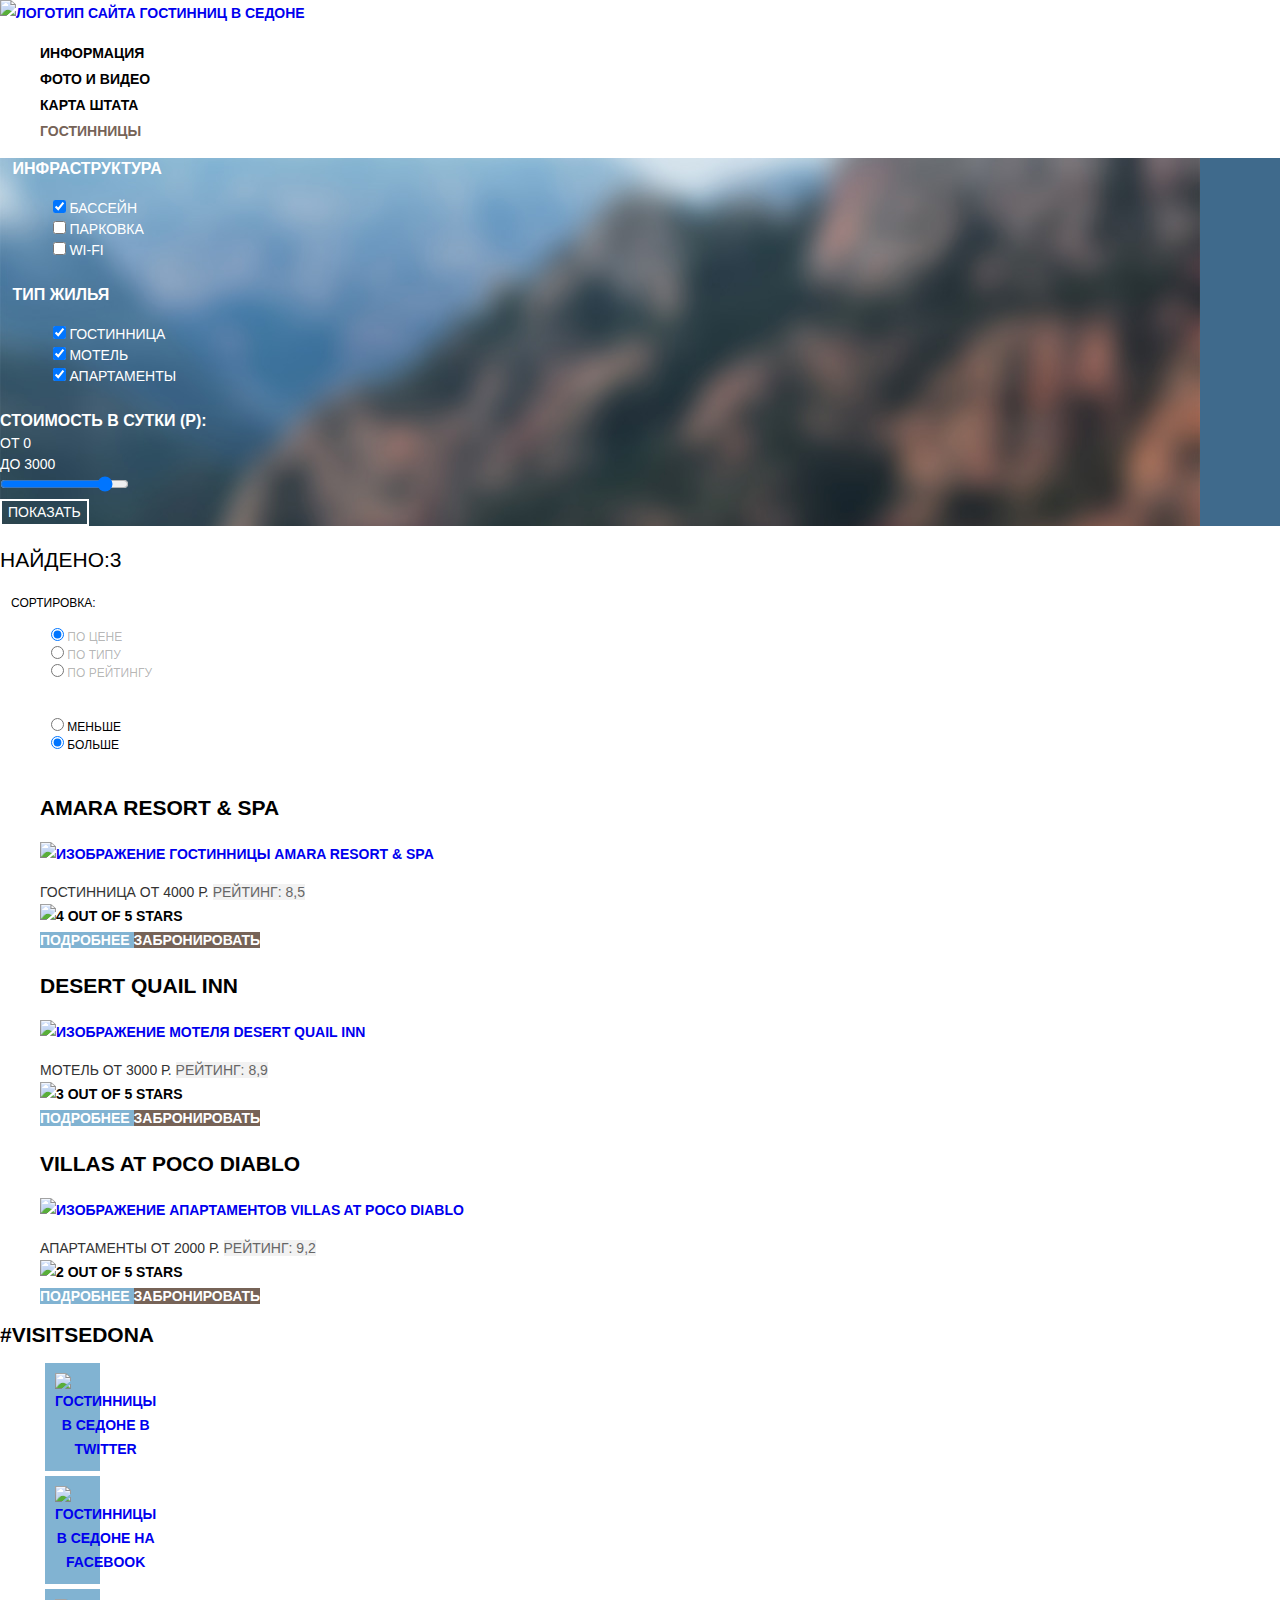
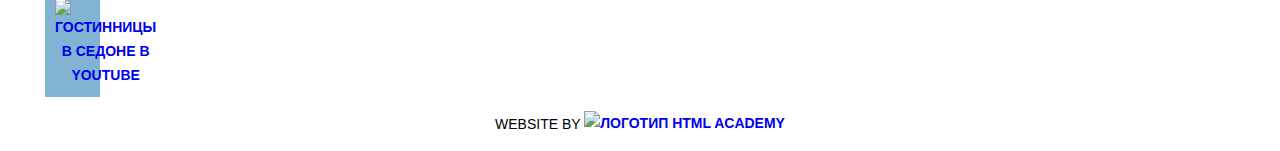
==== hotels.html @ e3ecebb7 "Добавила классы пунктам списка главной навицагии в хедер" ====
<!DOCTYPE html>
<html lang="ru">

<head>
    <meta charset="utf-8">
    <title>Гостинницы в Седоне</title>
    <link href="css/normalize.css" rel="stylesheet">
    <link href="css/style.css" rel="stylesheet">
</head>

<body>
    <header class="main-header">
        <nav class="main-navigation">
            <a href="index.html" class="main-header-logo">
                <img src="img/main-header-logo.svg" width="140" height="72" alt="Логотип сайта гостинниц в Седоне" />
            </a>
            <ul class="site-navigation">
                <li class="site-navigation-item">
                    <a href="info.html">
                        Информация
                    </a>
                </li>
                <li class="site-navigation-item">
                    <a href="photo-and-video.html">
                        Фото и видео
                    </a>
                </li>
                <li class="site-navigation-item">
                    <a href="map.html">
                        Карта штата
                    </a>
                </li>
                <li class="site-navigation-current site-navigation-item">
                    <a>
                        Гостинницы
                    </a>
                </li>
            </ul>
        </nav>
    </header>
    <main>
        <section class="filters">
            <h1 class="visually-hidden">
                Гостинницы в Седоне
            </h1>
            <form class="filter" method="get" action="#" oninput="priceoutput.value=pricecount.value">
                <h2 class="visually-hidden">
                    Фильтр параметров бронирования
                </h2>
                <fieldset>
                    <legend>
                        Инфраструктура
                    </legend>
                    <ul>
                        <li>
                            <input class="filter-input" type="checkbox" name="infrastructure" id="swimming-pool"
                                checked>
                            <label for="swimming-pool">
                                Бассейн
                            </label>
                        </li>
                        <li>
                            <input class="filter-input" type="checkbox" name="infrastructure" id="parking">
                            <label for="parking">
                                Парковка
                            </label>
                        </li>
                        <li>
                            <input class="filter-input" type="checkbox" name="infrastructure" id="wi-fi">
                            <label for="wi-fi">
                                Wi-Fi
                            </label>
                        </li>
                    </ul>
                </fieldset>
                <fieldset>
                    <legend>
                        Тип жилья
                    </legend>
                    <ul>
                        <li>
                            <input class="filter-input" type="checkbox" name="house-type" id="hotel" checked>
                            <label for="hotel">
                                Гостинница
                            </label>
                        </li>
                        <li>
                            <input class="filter-input" type="checkbox" name="house-type" id="motel" checked>
                            <label for="motel">
                                Мотель
                            </label>
                        </li>
                        <li>
                            <input class="filter-input" type="checkbox" name="house-type" id="apartments" checked>
                            <label for="apartments">
                                Апартаменты
                            </label>
                        </li>
                    </ul>
                </fieldset>
                <div class="price-filter">
                    <label for="pricecount">
                        Стоимость в сутки (Р):
                    </label>
                    <div>
                        от
                        <output name="priceoutput">
                            0
                        </output>
                    </div>
                    <div>
                        до
                        <output name="priceoutput">
                            3000
                        </output>
                    </div>
                    <input type="range" min="0" max="3500" id="pricecount" value="3000"><br>
                    <button type="submit" class="button-show">
                        Показать
                    </button>
                </div>
            </form>
        </section>
        <section class="sortings">
            <h2 class="visually-hidden">
                Сортировка гостинниц
            </h2>
            <form class="sorting" method="get" action="#">
                <p>
                    Найдено:3
                </p>
                <fieldset>
                    <legend>
                        Сортировка:
                    </legend>
                    <ul>
                        <li>
                            <input class="sorting-input" type="radio" name="filter-type" value="price" id="price-filter"
                                checked>
                            <label for="price-filter">
                                По цене
                            </label>
                        </li>
                        <li>
                            <input class="sorting-input" type="radio" name="filter-type" value="type" id="type-filter">
                            <label for="type-filter">
                                По типу
                            </label>
                        </li>
                        <li>
                            <input class="sorting-input" type="radio" name="filter-type" value="rating"
                                id="rating-filter">
                            <label for="rating-filter">
                                По рейтингу
                            </label>
                        </li>
                    </ul>
                </fieldset>
                <fieldset>
                    <legend class="visually-hidden">
                        Направление сортировки
                    </legend>
                    <ul>
                        <li>
                            <input type="radio" name="sort-direction" value="smaller" id="smaller-direction">
                            <label for="smaller-direction">
                                Меньше
                            </label>
                        </li>
                        <li>
                            <input type="radio" name="sort-direction" value="greater" id="greater-direction" checked>
                            <label for="greater-direction">
                                Больше
                            </label>
                        </li>
                    </ul>
                </fieldset>
            </form>
        </section>
        <section class="hotels">
            <h2 class="visually-hidden">
                Список гостинниц
            </h2>
            <ul class="hotels-list">
                <li class="hotels-item">
                    <a href="#">
                        <h3>
                            Amara Resort & Spa
                        </h3>
                        <p>
                            <img src="img/amara-resort-and-spa.jpg" width="135" height="90"
                                alt="Изображение гостинницы Amara Resort & Spa">
                        </p>
                    </a>
                    <span class="hotels-type">
                        Гостинница
                    </span>
                    <span class="price">
                        От 4000 Р.
                    </span>
                    <span class="rating">
                        Рейтинг: 8,5
                    </span>
                    <div class="stars">
                        <img src="img/star.svg" width="18" height="17" alt="4 out of 5 stars">
                        <img src="img/star.svg" width="18" height="17" alt="">
                        <img src="img/star.svg" width="18" height="17" alt="">
                        <img src="img/star.svg" width="18" height="17" alt="">
                    </div>
                    <a href="#" class="more-details">
                        Подробнее
                    </a>
                    <a href="#" class="book">
                        Забронировать
                    </a>
                </li>
                <li class="hotels-item">
                    <a href="#">
                        <h3>
                            Desert Quail Inn
                        </h3>
                        <p>
                            <img src="img/desert-quail-inn.jpg" width="135" height="90"
                                alt="Изображение мотеля Desert Quail Inn">
                        </p>
                    </a>
                    <span class="hotels-type">
                        Мотель
                    </span>
                    <span class="price">
                        От 3000 Р.
                    </span>
                    <span class="rating">
                        Рейтинг: 8,9
                    </span>
                    <div class="stars">
                        <img src="img/star.svg" width="18" height="17" alt="3 out of 5 stars">
                        <img src="img/star.svg" width="18" height="17" alt="">
                        <img src="img/star.svg" width="18" height="17" alt="">
                    </div>
                    <a href="#" class="more-details">
                        Подробнее
                    </a>
                    <a href="#" class="book">
                        Забронировать
                    </a>
                </li>
                <li class="hotels-item">
                    <a href="#">
                        <h3>
                            Villas at Poco Diablo
                        </h3>
                        <p>
                            <img src="img/villas-at-poco-diablo.jpeg" width="135" height="90"
                                alt="Изображение апартаментов Villas at Poco Diablo">
                        </p>
                    </a>
                    <span class="hotels-type">
                        Апартаменты
                    </span>
                    <span class="price">
                        От 2000 Р.
                    </span>
                    <span class="rating">
                        Рейтинг: 9,2
                    </span>
                    <div class="stars">
                        <img src="img/star.svg" width="18" height="17" alt="2 out of 5 stars">
                        <img src="img/star.svg" width="18" height="17" alt="">
                    </div>
                    <a href="#" class="more-details">
                        Подробнее
                    </a>
                    <a href="#" class="book">
                        Забронировать
                    </a>
                </li>
            </ul>
        </section>
    </main>
    <footer class="main-footer">
        <span class="hashteg">
            #visitSEDONA
        </span>
        <div class="footer-social">
            <ul>
                <li class="social-button">
                    <a href="#">
                        <img src="img/twitter-icon.svg" width="17" height="15" alt="Гостинницы в Седоне в Twitter">
                    </a>
                </li>
                <li class="social-button">
                    <a href="#">
                        <img src="img/facebook-icon.svg" width="12" height="22" alt="Гостинницы в Седоне на Facebook">
                    </a>
                </li>
                <li class="social-button">
                    <a href="#">
                        <img src="img/youtube-icon.svg" width="20" height="16" alt="Гостинницы в Седоне в Youtube">
                    </a>
                </li>
            </ul>
        </div>
        <p>
            <p class="footer-copyright">
                <span>
                    Website by
                </span>
                <a href="https://htmlacademy.ru/intensive/htmlcss" target="_blank">
                    <img src="img/logo-htmlacademy.svg" width="115" height="41" alt="Логотип HTML Academy">
                </a>
            </p>
    </footer>
</body>

</html>
---- css/style.css ----
@font-face {
	font-family: 'PT Sans';
	font-style: normal;
	font-weight: 400;
	src: url('../fonts/pt-sans-v11-latin_cyrillic-regular.eot');
	src: local('PT Sans'), local('PTSans-Regular'), url('../fonts/pt-sans-v11-latin_cyrillic-regular.woff2') format('woff2');
}
@font-face {
	font-family: 'PT Sans';
	font-style: normal;
	font-weight: 700;
	src: url('../fonts/pt-sans-v11-latin_cyrillic-700.eot');
   /* IE9 Compat Modes */
	src: local('PT Sans Bold'), local('PTSans-Bold'), url('../fonts/pt-sans-v11-latin_cyrillic-700.woff2') format('woff2');
}
body {
	margin: 0 auto;
	font-family: "PT Sans", Arial, sans-serif;
	font-size: 14px;
	line-height: 24px;
	font-weight: 700;
	color: #000000;
	text-transform: uppercase;
	background-color: #ffffff;
}
.visually-hidden {
	position: absolute;
	clip: rect(0 0 0 0);
	width: 1px;
	height: 1px;
	margin: -1px;
}
.site-navigation-current {
	color: #766357;
}
.main-background {
	width: 1200px;
	height: 800px;
	background-image: url("../img/polygon.svg"), url("../img/main-background-title.svg"), url("../img/main-background.jpg");
	background-size: 1201px 59px, 459px 353px, 1200px 800px;
	background-repeat: no-repeat;
	background-position: center 742px, center 160px, center;
}
a {
	text-decoration: none;
}
.main-navigation {
	font-size: 14px;
	line-height: 26px;
	color: #000000;
	background-color: #ffffff;
}
.site-navigation {
	list-style: none;
}
.site-navigation a:link {
	color: #000000;
}
.site-navigation a:visited {
	color: #000000;
}
.site-navigation a:hover, .site-navigation a:focus {
	color: #81b3d2;
}
.site-navigation a:active {
	color: rgba(0, 0, 0, 0.302);
}
.benefits {
	text-align: center;
}
.benefits h2 {
	font-size: 21px;
	line-height: 26px;
}
.benefits p {
	color: #333333;
	line-height: 26px;
	font-weight: normal;
}
.benefits-list, .conditions-list {
	list-style: none;
}
.benefits-item h3 {
	font-size: 21px;
	line-height: 21px;
}
.benefits-item span {
	line-height: 21px;
	font-weight: normal;
}
.benefits-list .white {
	color: #ffffff;
	background-color: #81b3d2;
}
.white p {
	color: #ffffff;
	background-color: #81b3d2;
}
.benefits-item:nth-of-type(3), .benefits-item:nth-of-type(4), .benefits-item:nth-of-type(5) {
	background-color: #eeeeee;
}
.search h2 {
	font-size: 30px;
	line-height: 36px;
	font-weight: 700;
	text-align: center;
}
.search > p {
	font-weight: 400;
	color: #333333;
	text-align: center;
}
.search-form h3 {
	text-align: center;
}
.search-form a {
	font-size: 21px;
	line-height: 26px;
	color: #ffffff;
	background-color: #766357;
}
.search-form a:hover, .search-form a:focus {
	background-color: #604e43;
}
.search a:active {
	color: rgba(255, 255, 255, 0.302);
	background-color: #503e33;
}
.search-item input {
	font: inherit;
	line-height: 26px;
	background-color: #f2f2f2;
	border: none;
}
.search-item label {
	line-height: 26px;
}
.search-item input:hover {
	background-color: #ebebeb;
}
.search-item input:focus {
	background-color: #ffffff;
	border: 2px solid #e5e5e5;
}
.button {
	font-size: 21px;
	font-weight: 700;
	text-align: center;
	color: #ffffff;
	vertical-align: middle;
	text-transform: uppercase;
	background-color: #81b3d2;
	border: none;
}
.button:hover, .button:focus {
	background-color: #669ec0;
}
.button:active {
	color: rgba(255, 255, 255, 0.302);
	background-color: #5496bd;
}
.filter {
	background-color: #3f6a8c;
	background-image: url("../img/filter-background.jpg");
	background-size: 1200px 562px;
	background-repeat: no-repeat;
}
.filter fieldset, .sorting fieldset {
	border: none;
}
.filter legend, .price-filter label {
	font-size: 16px;
	line-height: 21px;
	color: #ffffff;
}
.filter ul, .price-filter div {
	list-style: none;
	line-height: 21px;
	color: #ffffff;
	font-weight: 400;
}
.filter-input:hover + label, .filter-input:focus + label {
	color: #ff0000;
}
.filter-input:disabled + label {
	color: #ff0000;
	opacity: 0.5;
}
.button-show {
	font-size: 14px;
	line-height: 21px;
	color: #ffffff;
	text-transform: uppercase;
	background-color: transparent;
	border: 2px solid #ffffff;
}
.button-show:hover, .button-show:focus {
	color: #000000;
	background-color: #ffffff;
}
.sorting ul {
	list-style: none;
}
.sorting p {
	font-size: 21px;
	line-height: 26px;
}
.sorting {
	font-size: 12px;
	line-height: 18px;
	font-weight: 400;
}
.sorting-input + label {
	color: rgba(0, 0, 0, 0.302);
}
.sorting-input + label:hover, .sorting-input + label:focus {
	color: #81b3d2;
}
.sorting-input + label:active {
	color: #000000;
}
.hotels-list {
	list-style: none;
}
.hotels-item h3 {
	color: #000000;
}
.hotels-item h3:hover, .hotels-item h3:focus {
	color: #81b3d2;
}
.hotels-item h3:active {
	color: rgba(0, 0, 0, 0.302);
}
.hotels-item h3 {
	font-size: 21px;
	line-height: 26px;
}
.hotels-type, .price, .rating {
	font-size: 14px;
	line-height: 21px;
	color: #333333;
	font-weight: 400;
}
.rating {
	color: #666666;
	background-color: #f2f2f2;
}
.more-details {
	line-height: 21px;
	color: #ffffff;
	background-color: #81b3d2;
}
.more-details:hover, .more-details:focus {
	background-color: #669ec0;
}
.more-details:active {
	color: rgba(255, 255, 255, 0.302);
	background-color: #5496bd;
}
.book {
	line-height: 21px;
	color: white;
	background-color: #766357;
}
.book:hover, .more-details:focus {
	background-color: #604e43;
}
.book:active {
	color: rgba(255, 255, 255, 0.302);
	background-color: #503e33;
}
.main-footer {
	color: #000000;
	background-color: #ffffff;
}
.hashteg {
	text-align: center;
	font-size: 21px;
	line-height: 26px;
}
.footer-social {
	text-align: center;
}
.footer-social ul {
	list-style: none;
}
.social-button {
	width: 35px;
	margin: 5px;
	padding: 10px;
	background-color: #81b3d2;
	text-align: center;
}
.social-button img {
	vertical-align: middle;
	text-align: center;
}
.social-button a:hover, .social-button a:focus {
	background-color: #669ec0;
}
.social-button a:active {
	background-color: #5496bd;
	color: rgba(255, 255, 255, 0.302);
}
.footer-copyright {
	text-align: center;
}
.footer-copyright span {
	line-height: 26px;
	font-weight: 400;
	vertical-align: middle;
}
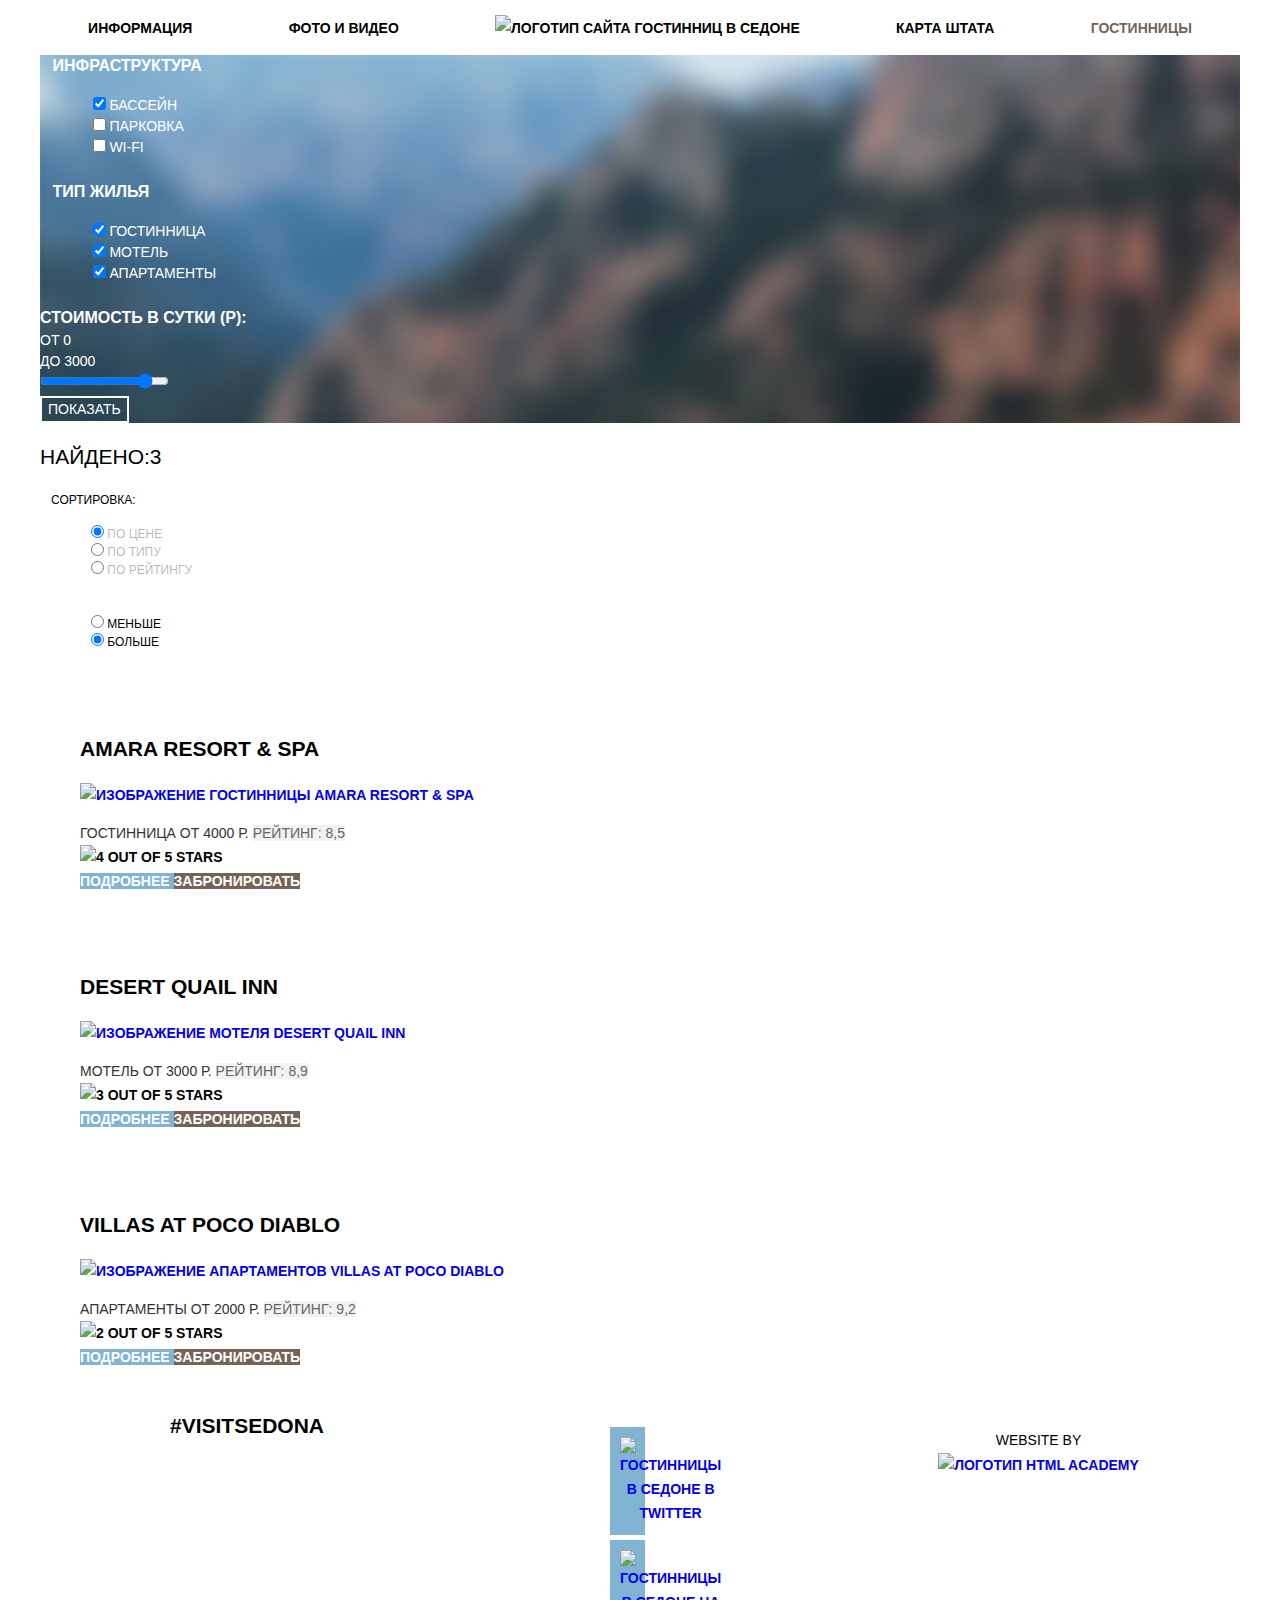
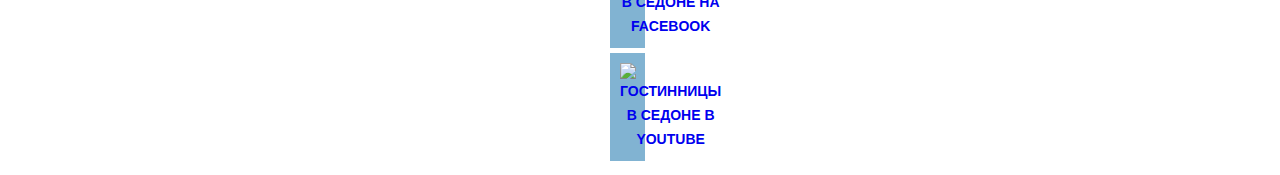
==== commit b8270887: "Начала создавать сетки для хедер и футер" ====
--- a/hotels.html
+++ b/hotels.html
@@ -11,9 +11,6 @@
 <body>
     <header class="main-header">
         <nav class="main-navigation">
-            <a href="index.html" class="main-header-logo">
-                <img src="img/main-header-logo.svg" width="140" height="72" alt="Логотип сайта гостинниц в Седоне" />
-            </a>
             <ul class="site-navigation">
                 <li class="site-navigation-item">
                     <a href="info.html">
@@ -24,6 +21,12 @@
                     <a href="photo-and-video.html">
                         Фото и видео
                     </a>
+                <li class="site-navigation-item">
+                    <a class="main-header-logo">
+                        <img src="img/main-header-logo.svg" width="140" height="72"
+                            alt="Логотип сайта гостинниц в Седоне">
+                    </a>
+                </li>
                 </li>
                 <li class="site-navigation-item">
                     <a href="map.html">
--- a/css/style.css
+++ b/css/style.css
@@ -1,19 +1,25 @@
 @font-face {
-	font-family: 'PT Sans';
+	font-family: "PT Sans";
 	font-style: normal;
 	font-weight: 400;
 	src: url('../fonts/pt-sans-v11-latin_cyrillic-regular.eot');
 	src: local('PT Sans'), local('PTSans-Regular'), url('../fonts/pt-sans-v11-latin_cyrillic-regular.woff2') format('woff2');
 }
 @font-face {
-	font-family: 'PT Sans';
+	font-family: "PT Sans";
 	font-style: normal;
 	font-weight: 700;
 	src: url('../fonts/pt-sans-v11-latin_cyrillic-700.eot');
-   /* IE9 Compat Modes */
 	src: local('PT Sans Bold'), local('PTSans-Bold'), url('../fonts/pt-sans-v11-latin_cyrillic-700.woff2') format('woff2');
 }
+*, *::after, *::before {
+	box-sizing: inherit;
+}
+html {
+	box-sizing: border-box;
+}
 body {
+	width: 1200px;
 	margin: 0 auto;
 	font-family: "PT Sans", Arial, sans-serif;
 	font-size: 14px;
@@ -29,6 +35,26 @@
 	width: 1px;
 	height: 1px;
 	margin: -1px;
+}
+.main-header-logo {
+	width: 140px;
+	height: 72px;
+	margin-top: 0;
+}
+.site-navigation {
+	display: flex;
+	flex-direction: row;
+	justify-content: space-around;
+	align-items: center;
+	margin-top: 0;
+	margin-bottom: 0;
+	padding: 0;
+	height: 55px;
+}
+.main-header-logo {
+	width: 140px;
+	height: 72px;
+	margin-top: 0;
 }
 .site-navigation-current {
 	color: #766357;
@@ -40,6 +66,7 @@
 	background-size: 1201px 59px, 459px 353px, 1200px 800px;
 	background-repeat: no-repeat;
 	background-position: center 742px, center 160px, center;
+	margin-top: 0;
 }
 a {
 	text-decoration: none;
@@ -221,6 +248,15 @@
 }
 .hotels-list {
 	list-style: none;
+	width: 1056px;
+	display: flex;
+	flex-direction: column;
+}
+.hotels-item {
+	padding-top: 30px;
+	padding-bottom: 30px;
+	padding-right: 0;
+	padding-left: 0;
 }
 .hotels-item h3 {
 	color: #000000;
@@ -272,14 +308,20 @@
 .main-footer {
 	color: #000000;
 	background-color: #ffffff;
+	padding-left: 130px;
+	padding-right: 100px;
+	display: flex;
 }
 .hashteg {
 	text-align: center;
 	font-size: 21px;
 	line-height: 26px;
+	width: 140px;
+	margin-right: 255px;
 }
 .footer-social {
 	text-align: center;
+	width: 153px;
 }
 .footer-social ul {
 	list-style: none;
@@ -304,6 +346,8 @@
 }
 .footer-copyright {
 	text-align: center;
+	width: 203px;
+	margin-left: auto;
 }
 .footer-copyright span {
 	line-height: 26px;
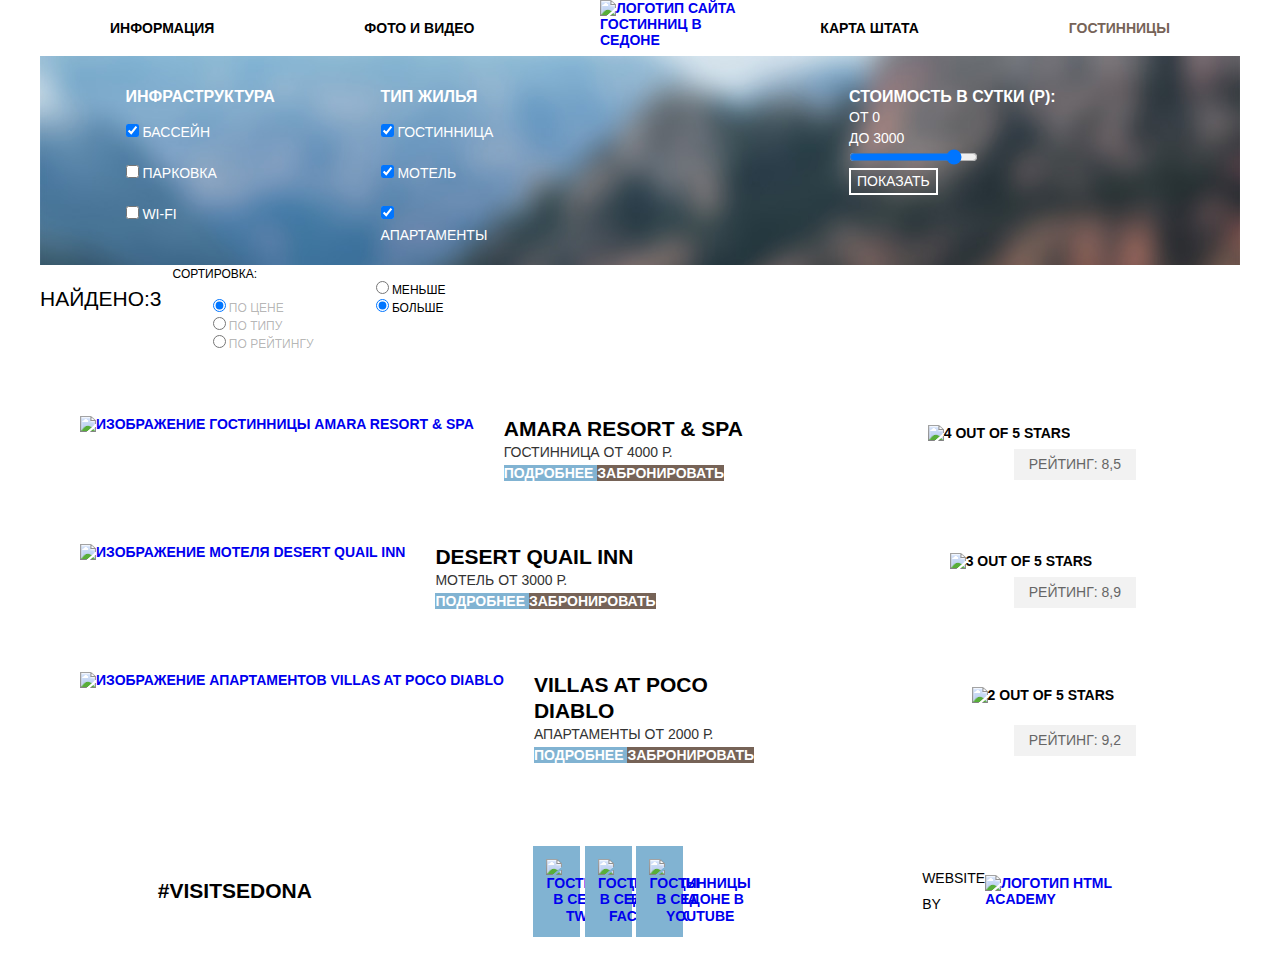
==== commit a244a5e0: "Сделала поправки в сетках" ====
--- a/hotels.html
+++ b/hotels.html
@@ -9,311 +9,355 @@
 </head>
 
 <body>
-    <header class="main-header">
-        <nav class="main-navigation">
-            <ul class="site-navigation">
-                <li class="site-navigation-item">
-                    <a href="info.html">
-                        Информация
-                    </a>
-                </li>
-                <li class="site-navigation-item">
-                    <a href="photo-and-video.html">
-                        Фото и видео
-                    </a>
-                <li class="site-navigation-item">
-                    <a class="main-header-logo">
-                        <img src="img/main-header-logo.svg" width="140" height="72"
-                            alt="Логотип сайта гостинниц в Седоне">
-                    </a>
-                </li>
-                </li>
-                <li class="site-navigation-item">
-                    <a href="map.html">
-                        Карта штата
-                    </a>
-                </li>
-                <li class="site-navigation-current site-navigation-item">
-                    <a>
-                        Гостинницы
-                    </a>
-                </li>
-            </ul>
-        </nav>
-    </header>
-    <main>
-        <section class="filters">
-            <h1 class="visually-hidden">
-                Гостинницы в Седоне
-            </h1>
-            <form class="filter" method="get" action="#" oninput="priceoutput.value=pricecount.value">
+    <div class="container">
+        <header class="main-header">
+            <div class="main-header-logo">
+                <a href="index.html">
+                    <img src="img/main-header-logo.svg" width="140" height="72" alt="Логотип сайта гостинниц в Седоне">
+                </a>
+            </div>
+            <nav class="main-navigation">
+                <ul class="site-navigation">
+                    <li class="site-navigation-item">
+                        <a href="info.html">
+                            Информация
+                        </a>
+                    </li>
+                    <li class="site-navigation-item">
+                        <a href="photo-and-video.html">
+                            Фото и видео
+                        </a>
+                    <li class="site-navigation-item">
+                        <a href="map.html">
+                            Карта штата
+                        </a>
+                    </li>
+                    <li class="site-navigation-current site-navigation-item">
+                        <a>
+                            Гостинницы
+                        </a>
+                    </li>
+                </ul>
+            </nav>
+        </header>
+    </div>
+
+    <div class="container">
+        <main>
+            <section class="filters">
+                <h1 class="visually-hidden">
+                    Гостинницы в Седоне
+                </h1>
+                <form class="filter" method="get" action="#" oninput="priceoutput.value=pricecount.value">
+                    <h2 class="visually-hidden">
+                        Фильтр параметров бронирования
+                    </h2>
+                    <div class="fieldset-wrap">
+                        <fieldset class="filter-fieldset">
+                            <legend>
+                                Инфраструктура
+                            </legend>
+                            <ul class="filter-list">
+                                <li>
+                                    <input class="filter-input" type="checkbox" name="infrastructure" id="swimming-pool"
+                                        checked>
+                                    <label for="swimming-pool">
+                                        Бассейн
+                                    </label>
+                                </li>
+                                <li>
+                                    <input class="filter-input" type="checkbox" name="infrastructure" id="parking">
+                                    <label for="parking">
+                                        Парковка
+                                    </label>
+                                </li>
+                                <li>
+                                    <input class="filter-input" type="checkbox" name="infrastructure" id="wi-fi">
+                                    <label for="wi-fi">
+                                        Wi-Fi
+                                    </label>
+                                </li>
+                            </ul>
+                        </fieldset>
+                    </div>
+                    <div class="fieldset-wrap">
+                        <fieldset class="filter-fieldset">
+                            <legend>
+                                Тип жилья
+                            </legend>
+                            <ul class="filter-list">
+                                <li>
+                                    <input class="filter-input" type="checkbox" name="house-type" id="hotel" checked>
+                                    <label for="hotel">
+                                        Гостинница
+                                    </label>
+                                </li>
+                                <li>
+                                    <input class="filter-input" type="checkbox" name="house-type" id="motel" checked>
+                                    <label for="motel">
+                                        Мотель
+                                    </label>
+                                </li>
+                                <li>
+                                    <input class="filter-input" type="checkbox" name="house-type" id="apartments"
+                                        checked>
+                                    <label for="apartments">
+                                        Апартаменты
+                                    </label>
+                                </li>
+                            </ul>
+                        </fieldset>
+                    </div>
+                    <div class="price-filter">
+                        <label for="pricecount">
+                            Стоимость в сутки (Р):
+                        </label>
+                        <div>
+                            от
+                            <output name="priceoutput">
+                                0
+                            </output>
+                        </div>
+                        <div>
+                            до
+                            <output name="priceoutput">
+                                3000
+                            </output>
+                        </div>
+                        <input type="range" min="0" max="3500" id="pricecount" value="3000"><br>
+                        <button type="submit" class="button-show">
+                            Показать
+                        </button>
+                    </div>
+                </form>
+            </section>
+            <section class="sortings">
                 <h2 class="visually-hidden">
-                    Фильтр параметров бронирования
+                    Сортировка гостинниц
                 </h2>
-                <fieldset>
-                    <legend>
-                        Инфраструктура
-                    </legend>
-                    <ul>
-                        <li>
-                            <input class="filter-input" type="checkbox" name="infrastructure" id="swimming-pool"
-                                checked>
-                            <label for="swimming-pool">
-                                Бассейн
-                            </label>
-                        </li>
-                        <li>
-                            <input class="filter-input" type="checkbox" name="infrastructure" id="parking">
-                            <label for="parking">
-                                Парковка
-                            </label>
-                        </li>
-                        <li>
-                            <input class="filter-input" type="checkbox" name="infrastructure" id="wi-fi">
-                            <label for="wi-fi">
-                                Wi-Fi
-                            </label>
-                        </li>
-                    </ul>
-                </fieldset>
-                <fieldset>
-                    <legend>
-                        Тип жилья
-                    </legend>
-                    <ul>
-                        <li>
-                            <input class="filter-input" type="checkbox" name="house-type" id="hotel" checked>
-                            <label for="hotel">
-                                Гостинница
-                            </label>
-                        </li>
-                        <li>
-                            <input class="filter-input" type="checkbox" name="house-type" id="motel" checked>
-                            <label for="motel">
-                                Мотель
-                            </label>
-                        </li>
-                        <li>
-                            <input class="filter-input" type="checkbox" name="house-type" id="apartments" checked>
-                            <label for="apartments">
-                                Апартаменты
-                            </label>
-                        </li>
-                    </ul>
-                </fieldset>
-                <div class="price-filter">
-                    <label for="pricecount">
-                        Стоимость в сутки (Р):
-                    </label>
-                    <div>
-                        от
-                        <output name="priceoutput">
-                            0
-                        </output>
-                    </div>
-                    <div>
-                        до
-                        <output name="priceoutput">
-                            3000
-                        </output>
-                    </div>
-                    <input type="range" min="0" max="3500" id="pricecount" value="3000"><br>
-                    <button type="submit" class="button-show">
-                        Показать
-                    </button>
-                </div>
-            </form>
-        </section>
-        <section class="sortings">
-            <h2 class="visually-hidden">
-                Сортировка гостинниц
-            </h2>
-            <form class="sorting" method="get" action="#">
-                <p>
-                    Найдено:3
-                </p>
-                <fieldset>
-                    <legend>
-                        Сортировка:
-                    </legend>
-                    <ul>
-                        <li>
-                            <input class="sorting-input" type="radio" name="filter-type" value="price" id="price-filter"
-                                checked>
-                            <label for="price-filter">
-                                По цене
-                            </label>
-                        </li>
-                        <li>
-                            <input class="sorting-input" type="radio" name="filter-type" value="type" id="type-filter">
-                            <label for="type-filter">
-                                По типу
-                            </label>
-                        </li>
-                        <li>
-                            <input class="sorting-input" type="radio" name="filter-type" value="rating"
-                                id="rating-filter">
-                            <label for="rating-filter">
-                                По рейтингу
-                            </label>
-                        </li>
-                    </ul>
-                </fieldset>
-                <fieldset>
-                    <legend class="visually-hidden">
-                        Направление сортировки
-                    </legend>
-                    <ul>
-                        <li>
-                            <input type="radio" name="sort-direction" value="smaller" id="smaller-direction">
-                            <label for="smaller-direction">
-                                Меньше
-                            </label>
-                        </li>
-                        <li>
-                            <input type="radio" name="sort-direction" value="greater" id="greater-direction" checked>
-                            <label for="greater-direction">
-                                Больше
-                            </label>
-                        </li>
-                    </ul>
-                </fieldset>
-            </form>
-        </section>
-        <section class="hotels">
-            <h2 class="visually-hidden">
-                Список гостинниц
-            </h2>
-            <ul class="hotels-list">
-                <li class="hotels-item">
-                    <a href="#">
-                        <h3>
-                            Amara Resort & Spa
-                        </h3>
-                        <p>
-                            <img src="img/amara-resort-and-spa.jpg" width="135" height="90"
-                                alt="Изображение гостинницы Amara Resort & Spa">
-                        </p>
-                    </a>
-                    <span class="hotels-type">
-                        Гостинница
-                    </span>
-                    <span class="price">
-                        От 4000 Р.
-                    </span>
-                    <span class="rating">
-                        Рейтинг: 8,5
-                    </span>
-                    <div class="stars">
-                        <img src="img/star.svg" width="18" height="17" alt="4 out of 5 stars">
-                        <img src="img/star.svg" width="18" height="17" alt="">
-                        <img src="img/star.svg" width="18" height="17" alt="">
-                        <img src="img/star.svg" width="18" height="17" alt="">
-                    </div>
-                    <a href="#" class="more-details">
-                        Подробнее
-                    </a>
-                    <a href="#" class="book">
-                        Забронировать
-                    </a>
-                </li>
-                <li class="hotels-item">
-                    <a href="#">
-                        <h3>
-                            Desert Quail Inn
-                        </h3>
-                        <p>
-                            <img src="img/desert-quail-inn.jpg" width="135" height="90"
-                                alt="Изображение мотеля Desert Quail Inn">
-                        </p>
-                    </a>
-                    <span class="hotels-type">
-                        Мотель
-                    </span>
-                    <span class="price">
-                        От 3000 Р.
-                    </span>
-                    <span class="rating">
-                        Рейтинг: 8,9
-                    </span>
-                    <div class="stars">
-                        <img src="img/star.svg" width="18" height="17" alt="3 out of 5 stars">
-                        <img src="img/star.svg" width="18" height="17" alt="">
-                        <img src="img/star.svg" width="18" height="17" alt="">
-                    </div>
-                    <a href="#" class="more-details">
-                        Подробнее
-                    </a>
-                    <a href="#" class="book">
-                        Забронировать
-                    </a>
-                </li>
-                <li class="hotels-item">
-                    <a href="#">
-                        <h3>
-                            Villas at Poco Diablo
-                        </h3>
-                        <p>
-                            <img src="img/villas-at-poco-diablo.jpeg" width="135" height="90"
-                                alt="Изображение апартаментов Villas at Poco Diablo">
-                        </p>
-                    </a>
-                    <span class="hotels-type">
-                        Апартаменты
-                    </span>
-                    <span class="price">
-                        От 2000 Р.
-                    </span>
-                    <span class="rating">
-                        Рейтинг: 9,2
-                    </span>
-                    <div class="stars">
-                        <img src="img/star.svg" width="18" height="17" alt="2 out of 5 stars">
-                        <img src="img/star.svg" width="18" height="17" alt="">
-                    </div>
-                    <a href="#" class="more-details">
-                        Подробнее
-                    </a>
-                    <a href="#" class="book">
-                        Забронировать
-                    </a>
-                </li>
-            </ul>
-        </section>
-    </main>
-    <footer class="main-footer">
-        <span class="hashteg">
-            #visitSEDONA
-        </span>
-        <div class="footer-social">
-            <ul>
-                <li class="social-button">
-                    <a href="#">
-                        <img src="img/twitter-icon.svg" width="17" height="15" alt="Гостинницы в Седоне в Twitter">
-                    </a>
-                </li>
-                <li class="social-button">
-                    <a href="#">
-                        <img src="img/facebook-icon.svg" width="12" height="22" alt="Гостинницы в Седоне на Facebook">
-                    </a>
-                </li>
-                <li class="social-button">
-                    <a href="#">
-                        <img src="img/youtube-icon.svg" width="20" height="16" alt="Гостинницы в Седоне в Youtube">
-                    </a>
-                </li>
-            </ul>
-        </div>
-        <p>
-            <p class="footer-copyright">
+                <form class="sorting" method="get" action="#">
+                    <p>
+                        Найдено:3
+                    </p>
+                    <fieldset>
+                        <legend>
+                            Сортировка:
+                        </legend>
+                        <ul>
+                            <li>
+                                <input class="sorting-input" type="radio" name="filter-type" value="price"
+                                    id="price-filter" checked>
+                                <label for="price-filter">
+                                    По цене
+                                </label>
+                            </li>
+                            <li>
+                                <input class="sorting-input" type="radio" name="filter-type" value="type"
+                                    id="type-filter">
+                                <label for="type-filter">
+                                    По типу
+                                </label>
+                            </li>
+                            <li>
+                                <input class="sorting-input" type="radio" name="filter-type" value="rating"
+                                    id="rating-filter">
+                                <label for="rating-filter">
+                                    По рейтингу
+                                </label>
+                            </li>
+                        </ul>
+                    </fieldset>
+                    <fieldset>
+                        <legend class="visually-hidden">
+                            Направление сортировки
+                        </legend>
+                        <ul class="sorting-direction">
+                            <li>
+                                <input type="radio" name="sort-direction" value="smaller" id="smaller-direction">
+                                <label for="smaller-direction">
+                                    Меньше
+                                </label>
+                            </li>
+                            <li>
+                                <input type="radio" name="sort-direction" value="greater" id="greater-direction"
+                                    checked>
+                                <label for="greater-direction">
+                                    Больше
+                                </label>
+                            </li>
+                        </ul>
+                    </fieldset>
+                </form>
+            </section>
+            <section class="hotels">
+                <h2 class="visually-hidden">
+                    Список гостинниц
+                </h2>
+                <ul class="hotels-list">
+                    <li class="hotels-item">
+                        <a href="#">
+                            <p class="hotels-image">
+                                <img src="img/amara-resort-and-spa.jpg" width="135" height="90"
+                                    alt="Изображение гостинницы Amara Resort & Spa">
+                            </p>
+                        </a>
+                        <div class="hotels-information">
+                            <a href="#">
+                                <h3>
+                                    Amara Resort & Spa
+                                </h3>
+                            </a>
+                            <div>
+                                <span class="hotels-type">
+                                    Гостинница
+                                </span>
+                                <span class="price">
+                                    От 4000 Р.
+                                </span>
+                            </div>
+                            <div>
+                                <a href="#" class="more-details">
+                                    Подробнее
+                                </a>
+                                <a href="#" class="book">
+                                    Забронировать
+                                </a>
+                            </div>
+                        </div>
+                        <div class="stars-rating">
+                            <div class="stars">
+                                <img src="img/star.svg" width="18" height="17" alt="4 out of 5 stars">
+                                <img src="img/star.svg" width="18" height="17" alt="">
+                                <img src="img/star.svg" width="18" height="17" alt="">
+                                <img src="img/star.svg" width="18" height="17" alt="">
+                            </div>
+                            <span class="rating">
+                                Рейтинг: 8,5
+                            </span>
+                        </div>
+                    </li>
+                    <li class="hotels-item">
+                        <a href="#">
+                            <p class="hotels-image">
+                                <img src="img/desert-quail-inn.jpg" width="135" height="90"
+                                    alt="Изображение мотеля Desert Quail Inn">
+                            </p>
+                        </a>
+                        <div class="hotels-information">
+                            <a href="#">
+                                <h3>
+                                    Desert Quail Inn
+                                </h3>
+                            </a>
+                            <div>
+                                <span class="hotels-type">
+                                    Мотель
+                                </span>
+                                <span class="price">
+                                    От 3000 Р.
+                                </span>
+                            </div>
+                            <div>
+                                <a href="#" class="more-details">
+                                    Подробнее
+                                </a>
+                                <a href="#" class="book">
+                                    Забронировать
+                                </a>
+                            </div>
+                        </div>
+                        <div class="stars-rating">
+                            <div class="stars">
+                                <img src="img/star.svg" width="18" height="17" alt="3 out of 5 stars">
+                                <img src="img/star.svg" width="18" height="17" alt="">
+                                <img src="img/star.svg" width="18" height="17" alt="">
+                            </div>
+                            <span class="rating">
+                                Рейтинг: 8,9
+                            </span>
+                        </div>
+                    </li>
+                    <li class="hotels-item">
+                        <a href="#">
+                            <p class="hotels-image">
+                                <img src="img/villas-at-poco-diablo.jpeg" width="135" height="90"
+                                    alt="Изображение апартаментов Villas at Poco Diablo">
+                            </p>
+                        </a>
+                        <div class="hotels-information">
+                            <a href="#">
+                                <h3>
+                                    Villas at Poco Diablo
+                                </h3>
+                            </a>
+                            <div>
+                                <span class="hotels-type">
+                                    Апартаменты
+                                </span>
+                                <span class="price">
+                                    От 2000 Р.
+                                </span>
+                            </div>
+                            <div>
+                                <a href="#" class="more-details">
+                                    Подробнее
+                                </a>
+                                <a href="#" class="book">
+                                    Забронировать
+                                </a>
+                            </div>
+                        </div>
+                        <div class="stars-rating">
+                            <div class="stars">
+                                <img src="img/star.svg" width="18" height="17" alt="2 out of 5 stars">
+                                <img src="img/star.svg" width="18" height="17" alt="">
+                            </div>
+                            <span class="rating">
+                                Рейтинг: 9,2
+                            </span>
+                        </div>
+                    </li>
+                </ul>
+            </section>
+        </main>
+    </div>
+
+    <div class="container">
+        <footer class="main-footer">
+            <div class="hashteg">
+                #visitSEDONA
+            </div>
+            <div class="footer-social">
+                <ul class="socials">
+                    <li class="social-button">
+                        <a href="#">
+                            <img src="img/twitter-icon.svg" width="17" height="15" alt="Гостинницы в Седоне в Twitter">
+                        </a>
+                    </li>
+                    <li class="social-button">
+                        <a href="#">
+                            <img src="img/facebook-icon.svg" width="12" height="22"
+                                alt="Гостинницы в Седоне на Facebook">
+                        </a>
+                    </li>
+                    <li class="social-button">
+                        <a href="#">
+                            <img src="img/youtube-icon.svg" width="20" height="16" alt="Гостинницы в Седоне в Youtube">
+                        </a>
+                    </li>
+                </ul>
+            </div>
+            <div class="footer-copyright">
                 <span>
                     Website by
                 </span>
                 <a href="https://htmlacademy.ru/intensive/htmlcss" target="_blank">
                     <img src="img/logo-htmlacademy.svg" width="115" height="41" alt="Логотип HTML Academy">
                 </a>
-            </p>
-    </footer>
+            </div>
+        </footer>
+    </div>
+
 </body>
 
 </html>--- a/css/style.css
+++ b/css/style.css
@@ -2,33 +2,41 @@
 	font-family: "PT Sans";
 	font-style: normal;
 	font-weight: 400;
-	src: url('../fonts/pt-sans-v11-latin_cyrillic-regular.eot');
-	src: local('PT Sans'), local('PTSans-Regular'), url('../fonts/pt-sans-v11-latin_cyrillic-regular.woff2') format('woff2');
-}
+	src: url("../fonts/pt-sans-v11-latin_cyrillic-regular.woff2") format("woff2");
+}
+
 @font-face {
 	font-family: "PT Sans";
 	font-style: normal;
 	font-weight: 700;
-	src: url('../fonts/pt-sans-v11-latin_cyrillic-700.eot');
-	src: local('PT Sans Bold'), local('PTSans-Bold'), url('../fonts/pt-sans-v11-latin_cyrillic-700.woff2') format('woff2');
-}
-*, *::after, *::before {
+	src: url("../fonts/pt-sans-v11-latin_cyrillic-700.woff2") format("woff2");
+}
+
+*,
+*::after,
+*::before {
 	box-sizing: inherit;
 }
+
 html {
 	box-sizing: border-box;
 }
+
 body {
+	font-family: "PT Sans", Arial, sans-serif;
+	font-size: 14px;
+	font-weight: 700;
+	color: #000000;
+	text-transform: uppercase;
+	background-color: #ffffff;
+}
+
+.container {
 	width: 1200px;
 	margin: 0 auto;
-	font-family: "PT Sans", Arial, sans-serif;
-	font-size: 14px;
-	line-height: 24px;
-	font-weight: 700;
-	color: #000000;
-	text-transform: uppercase;
-	background-color: #ffffff;
-}
+	padding: 0;
+}
+
 .visually-hidden {
 	position: absolute;
 	clip: rect(0 0 0 0);
@@ -36,29 +44,47 @@
 	height: 1px;
 	margin: -1px;
 }
+
 .main-header-logo {
 	width: 140px;
 	height: 72px;
-	margin-top: 0;
-}
+	display: inline-block;
+	position: absolute;
+	left: 600px;
+}
+
 .site-navigation {
 	display: flex;
 	flex-direction: row;
-	justify-content: space-around;
 	align-items: center;
-	margin-top: 0;
-	margin-bottom: 0;
+	margin: 0;
 	padding: 0;
-	height: 55px;
-}
-.main-header-logo {
-	width: 140px;
-	height: 72px;
-	margin-top: 0;
-}
+	flex-wrap: wrap;
+	padding-right: 70px;
+	padding-left: 70px;
+}
+
+.site-navigation-item {
+    font-size: 14px;
+	line-height: 26px;
+	color: #000000;
+	padding-top: 15px;
+	padding-bottom: 15px;
+	margin-right: 150px;
+}
+
+.site-navigation-item:nth-of-type(2) {
+	margin-right: auto;
+}
+
+.site-navigation-item:nth-of-type(4) {
+	margin-right: 0;
+}
+
 .site-navigation-current {
 	color: #766357;
 }
+
 .main-background {
 	width: 1200px;
 	height: 800px;
@@ -67,108 +93,193 @@
 	background-repeat: no-repeat;
 	background-position: center 742px, center 160px, center;
 	margin-top: 0;
-}
+	display: block;
+}
+
 a {
 	text-decoration: none;
 }
-.main-navigation {
-	font-size: 14px;
-	line-height: 26px;
-	color: #000000;
-	background-color: #ffffff;
-}
+
 .site-navigation {
 	list-style: none;
 }
+
 .site-navigation a:link {
 	color: #000000;
 }
+
 .site-navigation a:visited {
 	color: #000000;
 }
-.site-navigation a:hover, .site-navigation a:focus {
+
+.site-navigation a:hover,
+.site-navigation a:focus {
 	color: #81b3d2;
 }
+
 .site-navigation a:active {
-	color: rgba(0, 0, 0, 0.302);
-}
+	color: rgba(0, 0, 0, 0.30);
+}
+
 .benefits {
 	text-align: center;
 }
+
 .benefits h2 {
 	font-size: 21px;
 	line-height: 26px;
-}
+	padding-top: 57px;
+	padding-bottom: 34px;
+	margin: 0;
+}
+
 .benefits p {
 	color: #333333;
 	line-height: 26px;
 	font-weight: normal;
-}
-.benefits-list, .conditions-list {
-	list-style: none;
-}
+	margin: 0;
+	padding: 0;
+}
+
+.benefits > p {
+	padding-bottom: 47px;
+} 
+
+.benefits-list {
+	list-style: none;
+	padding: 0;
+	margin: 0;
+	display: flex;
+	flex-wrap: wrap;
+}
+
+.conditions-list {
+	list-style: none;
+	display: flex;
+	padding-top: 55px;
+	padding-bottom: 75px;
+	padding-left: 0;
+}
+
+.condition-item {
+	width: calc(100%/3);
+}
+
+.condition-item h3 {
+	padding-top: 26px;
+	padding-bottom: 26px;
+}
+
 .benefits-item h3 {
 	font-size: 21px;
 	line-height: 21px;
-}
+	margin: 0;
+}
+
 .benefits-item span {
 	line-height: 21px;
 	font-weight: normal;
-}
-.benefits-list .white {
+	display: block;
+	padding-top: 26px;
+	padding-bottom: 26px;
+}
+
+.white {
 	color: #ffffff;
 	background-color: #81b3d2;
-}
-.white p {
+	width: 400px;
+	padding-top: 45px;
+	padding-bottom: 65px;
+}
+
+.benefits-wrap {
+	display: flex;
+}
+
+.white p,
+.white h3  {
 	color: #ffffff;
 	background-color: #81b3d2;
-}
-.benefits-item:nth-of-type(3), .benefits-item:nth-of-type(4), .benefits-item:nth-of-type(5) {
+	margin: 0;
+}
+
+.benefits-item:nth-of-type(3),
+.benefits-item:nth-of-type(4),
+.benefits-item:nth-of-type(5) {
 	background-color: #eeeeee;
-}
+	width: calc(100%/3);
+	padding-top: 50px;
+	padding-bottom: 60px;
+}
+
 .search h2 {
 	font-size: 30px;
 	line-height: 36px;
 	font-weight: 700;
 	text-align: center;
 }
+
 .search > p {
 	font-weight: 400;
 	color: #333333;
 	text-align: center;
 }
+
+.search-form {
+	display: flex;
+	flex-direction: column;
+	width: 565px;
+	align-items: center;
+	justify-content: space-around;
+	margin-right: auto;
+	margin-left: auto;
+	margin-bottom: 78px;
+	padding-bottom: 54px;
+	padding-left: 54px;
+	padding-right: 54px;
+}
+
 .search-form h3 {
 	text-align: center;
 }
+
 .search-form a {
 	font-size: 21px;
 	line-height: 26px;
 	color: #ffffff;
 	background-color: #766357;
 }
-.search-form a:hover, .search-form a:focus {
+
+.search-form a:hover,
+.search-form a:focus {
 	background-color: #604e43;
 }
+
 .search a:active {
 	color: rgba(255, 255, 255, 0.302);
 	background-color: #503e33;
 }
+
 .search-item input {
 	font: inherit;
 	line-height: 26px;
 	background-color: #f2f2f2;
 	border: none;
 }
+
 .search-item label {
 	line-height: 26px;
 }
+
 .search-item input:hover {
 	background-color: #ebebeb;
 }
+
 .search-item input:focus {
 	background-color: #ffffff;
 	border: 2px solid #e5e5e5;
 }
+
 .button {
 	font-size: 21px;
 	font-weight: 700;
@@ -179,40 +290,81 @@
 	background-color: #81b3d2;
 	border: none;
 }
-.button:hover, .button:focus {
+
+.button:hover,
+.button:focus {
 	background-color: #669ec0;
 }
+
 .button:active {
 	color: rgba(255, 255, 255, 0.302);
 	background-color: #5496bd;
 }
+
 .filter {
 	background-color: #3f6a8c;
 	background-image: url("../img/filter-background.jpg");
 	background-size: 1200px 562px;
 	background-repeat: no-repeat;
-}
-.filter fieldset, .sorting fieldset {
+	display: flex;
+	padding-right: 73px;
+	padding-left: 73px;
+}
+
+.filter-fieldset {
 	border: none;
 }
-.filter legend, .price-filter label {
+
+.fieldset-wrap {
+	width: 145px;
+	margin-right: 110px;	
+}
+
+.filter-list {
+	padding: 0;
+	margin: 0;
+}
+
+.filter-list li {
+	padding: 10px 0;
+}
+
+.sorting fieldset {
+	border: none;
+}
+
+.price-filter {
+	margin-left: auto;
+	width: 318px;
+	padding-top: 30px;
+}
+
+.filter legend,
+.price-filter label {
 	font-size: 16px;
 	line-height: 21px;
 	color: #ffffff;
-}
-.filter ul, .price-filter div {
+	padding-top: 30px;
+}
+
+.filter ul,
+.price-filter div {
 	list-style: none;
 	line-height: 21px;
 	color: #ffffff;
 	font-weight: 400;
 }
-.filter-input:hover + label, .filter-input:focus + label {
+
+.filter-input:hover + label,
+.filter-input:focus + label {
 	color: #ff0000;
 }
+
 .filter-input:disabled + label {
 	color: #ff0000;
 	opacity: 0.5;
 }
+
 .button-show {
 	font-size: 14px;
 	line-height: 21px;
@@ -221,136 +373,216 @@
 	background-color: transparent;
 	border: 2px solid #ffffff;
 }
-.button-show:hover, .button-show:focus {
+
+.button-show:hover,
+.button-show:focus {
 	color: #000000;
 	background-color: #ffffff;
 }
-.sorting ul {
-	list-style: none;
-}
-.sorting p {
-	font-size: 21px;
-	line-height: 26px;
-}
+
 .sorting {
 	font-size: 12px;
 	line-height: 18px;
 	font-weight: 400;
-}
+	display: flex;
+}
+
+.sorting ul {
+	list-style: none;
+}
+
+.sorting p {
+	font-size: 21px;
+	line-height: 26px;
+}
+
 .sorting-input + label {
 	color: rgba(0, 0, 0, 0.302);
 }
-.sorting-input + label:hover, .sorting-input + label:focus {
+
+.sorting-input + label:hover,
+.sorting-input + label:focus {
 	color: #81b3d2;
 }
+
 .sorting-input + label:active {
 	color: #000000;
 }
+
 .hotels-list {
 	list-style: none;
 	width: 1056px;
 	display: flex;
 	flex-direction: column;
 }
+
 .hotels-item {
 	padding-top: 30px;
 	padding-bottom: 30px;
-	padding-right: 0;
-	padding-left: 0;
-}
+	display: flex;
+	width: 1056px;
+}
+
+.hotels-image {
+	margin-top: 0;
+	margin-bottom: 0;
+}
+
 .hotels-item h3 {
 	color: #000000;
-}
-.hotels-item h3:hover, .hotels-item h3:focus {
+	margin-top: 0;
+	margin-bottom: 0;
+}
+
+.hotels-item h3:hover,
+.hotels-item h3:focus {
 	color: #81b3d2;
 }
+
 .hotels-item h3:active {
 	color: rgba(0, 0, 0, 0.302);
 }
+
 .hotels-item h3 {
 	font-size: 21px;
 	line-height: 26px;
 }
-.hotels-type, .price, .rating {
+
+.hotels-type,
+.price,
+.rating {
 	font-size: 14px;
 	line-height: 21px;
 	color: #333333;
 	font-weight: 400;
 }
+
+.hotels-information {
+	margin-left: 30px;
+	width: 260px;
+	padding-top: 0;
+	margin-top: 0;
+	display: flex;
+	flex-direction: column;
+	justify-content: space-between;
+	width: 260px;
+}
+
+.stars-rating {
+	margin-left: auto;
+	display: flex;
+	flex-direction: column;
+	justify-content: space-around;
+	align-items: flex-end;
+}
+
 .rating {
 	color: #666666;
 	background-color: #f2f2f2;
-}
+	padding: 5px 15px;
+}
+
 .more-details {
 	line-height: 21px;
 	color: #ffffff;
 	background-color: #81b3d2;
 }
-.more-details:hover, .more-details:focus {
+
+.more-details:hover,
+.more-details:focus {
 	background-color: #669ec0;
 }
+
 .more-details:active {
 	color: rgba(255, 255, 255, 0.302);
 	background-color: #5496bd;
 }
+
 .book {
 	line-height: 21px;
-	color: white;
+	color: #ffffff;
 	background-color: #766357;
 }
-.book:hover, .more-details:focus {
+
+.book:hover,
+.more-details:focus {
 	background-color: #604e43;
 }
+
 .book:active {
 	color: rgba(255, 255, 255, 0.302);
 	background-color: #503e33;
 }
+
+
+
 .main-footer {
 	color: #000000;
 	background-color: #ffffff;
-	padding-left: 130px;
-	padding-right: 100px;
-	display: flex;
-}
+	display: flex;
+	align-items: center;
+	justify-content: space-around;
+	padding-top: 36px;
+	padding-bottom: 36px;
+	opacity: 0,9;
+}
+
 .hashteg {
 	text-align: center;
 	font-size: 21px;
 	line-height: 26px;
 	width: 140px;
-	margin-right: 255px;
-}
+}
+
 .footer-social {
 	text-align: center;
 	width: 153px;
 }
+
+.socials {
+	display: flex;
+	width: 150px;
+	justify-content: space-between;
+	margin: 0;
+}
+
 .footer-social ul {
 	list-style: none;
-}
+	padding: 0;
+	margin: 0;
+}
+
 .social-button {
-	width: 35px;
-	margin: 5px;
-	padding: 10px;
+	width: 47px;
+	padding: 13px;
 	background-color: #81b3d2;
 	text-align: center;
 }
+
 .social-button img {
 	vertical-align: middle;
 	text-align: center;
 }
-.social-button a:hover, .social-button a:focus {
+
+.social-button a:hover,
+.social-button a:focus {
 	background-color: #669ec0;
 }
+
 .social-button a:active {
 	background-color: #5496bd;
 	color: rgba(255, 255, 255, 0.302);
 }
+
 .footer-copyright {
-	text-align: center;
-	width: 203px;
-	margin-left: auto;
-}
+	width: 200px;
+	display: flex;
+	align-items: center;
+	justify-content: space-between;
+}
+
 .footer-copyright span {
 	line-height: 26px;
 	font-weight: 400;
 	vertical-align: middle;
-}
+}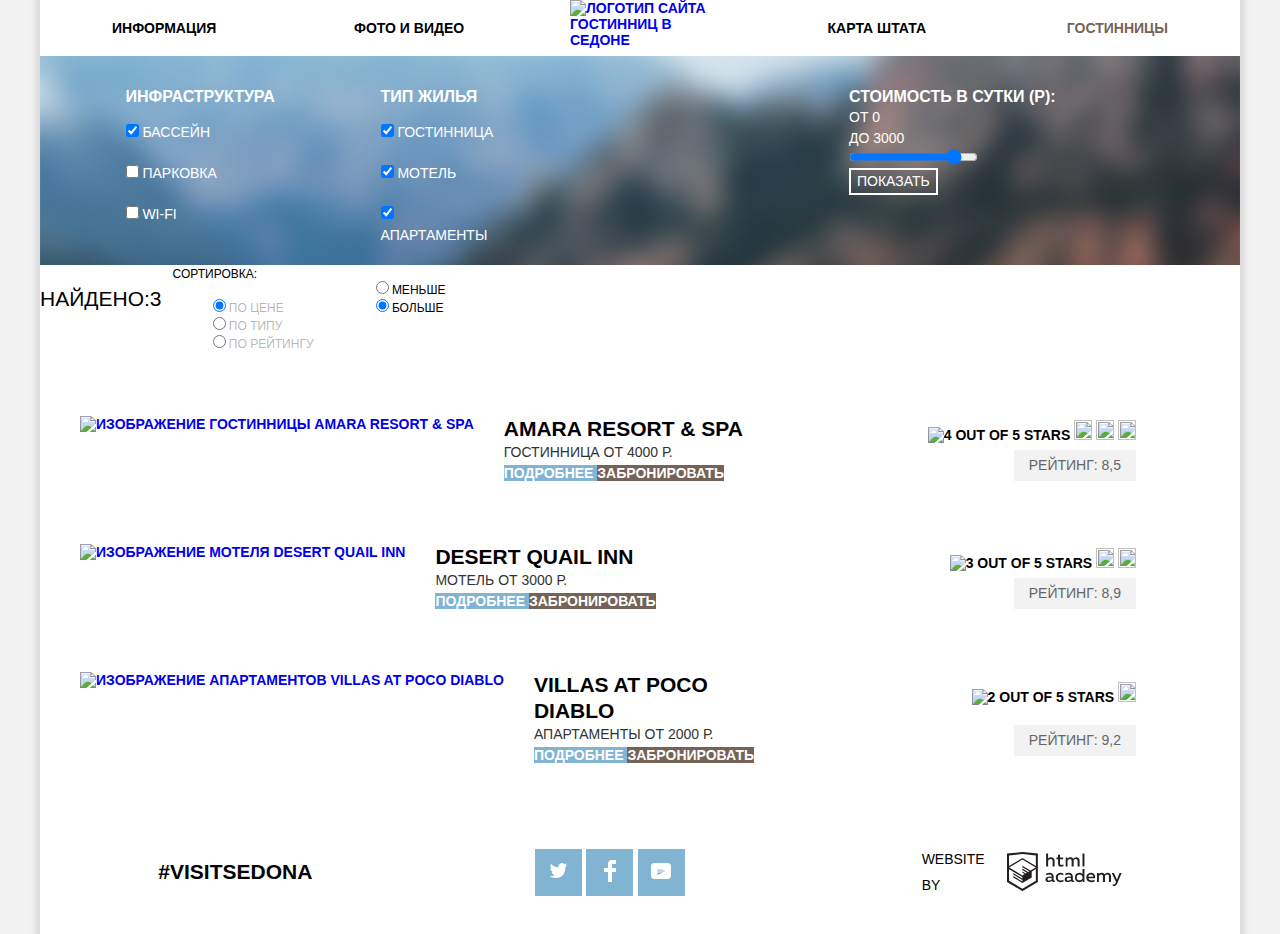
==== commit 10d6a20f: "Добавляю декоративные элементы" ====
--- a/hotels.html
+++ b/hotels.html
@@ -19,16 +19,16 @@
             <nav class="main-navigation">
                 <ul class="site-navigation">
                     <li class="site-navigation-item">
-                        <a href="info.html">
+                        <a href="#">
                             Информация
                         </a>
                     </li>
                     <li class="site-navigation-item">
-                        <a href="photo-and-video.html">
+                        <a href="#">
                             Фото и видео
                         </a>
                     <li class="site-navigation-item">
-                        <a href="map.html">
+                        <a href="#">
                             Карта штата
                         </a>
                     </li>
@@ -40,9 +40,7 @@
                 </ul>
             </nav>
         </header>
-    </div>
-
-    <div class="container">
+    
         <main>
             <section class="filters">
                 <h1 class="visually-hidden">
@@ -320,42 +318,49 @@
                 </ul>
             </section>
         </main>
-    </div>
-
-    <div class="container">
+
         <footer class="main-footer">
             <div class="hashteg">
-                #visitSEDONA
+              #visitSEDONA
             </div>
-            <div class="footer-social">
-                <ul class="socials">
-                    <li class="social-button">
-                        <a href="#">
-                            <img src="img/twitter-icon.svg" width="17" height="15" alt="Гостинницы в Седоне в Twitter">
-                        </a>
-                    </li>
-                    <li class="social-button">
-                        <a href="#">
-                            <img src="img/facebook-icon.svg" width="12" height="22"
-                                alt="Гостинницы в Седоне на Facebook">
-                        </a>
-                    </li>
-                    <li class="social-button">
-                        <a href="#">
-                            <img src="img/youtube-icon.svg" width="20" height="16" alt="Гостинницы в Седоне в Youtube">
-                        </a>
-                    </li>
-                </ul>
+              <ul class="socials">
+                <li class="social-button">
+                  <a href="#">
+                    <span class="visually-hidden">Седона в Twitter</span>
+                    <svg xmlns="http://www.w3.org/2000/svg" width="17" height="15">
+                      <path fill="#FFF" d="M10.95.144c1.685-.496 2.984.27 3.577 1.179.673-.231 1.331-.481 2.011-.708a2.345 2.345 0 0 1-.857 1.768c.685.17 1.304-.491 1.304-.491-.169 1-1.006 1.788-1.563 2.024-.231 6.75-3.175 11.217-10.077 11.082h-.446c-.41 0-4.164-.46-4.898-1.887 2.271.196 3.893-.422 4.693-1.177-.96-.3-2.679-.477-2.979-2.95.349.106.564.228 1.19.119C1.705 8.247.374 7.53.448 5.33c.285.328 1.067.536 1.34.472C1.085 5.561-.182 2.442.894.85c1.818 1.854 3.735 3.606 7.152 3.773C8.254 2.33 9.183.793 10.95.144z"/>
+                    </svg>
+                  </a>
+                </li>
+                <li class="social-button">
+                  <a href="#">
+                    <span class="visually-hidden">Седона на Facebook</span>
+                    <svg xmlns="http://www.w3.org/2000/svg" width="12" height="22">
+                      <path fill="#FFF" d="M12 4V0H8a4 4 0 0 0-4 4v4H0v4h4v10h4V12h4V8H8V4h4z"/>
+                    </svg>
+                  </a>
+                </li>
+                <li class="social-button">
+                  <a href="#">
+                    <span class="visually-hidden">Седона в Youtube</span>
+                    <svg xmlns="http://www.w3.org/2000/svg" xmlns:xlink="http://www.w3.org/1999/xlink" width="20" height="16">
+                      <image overflow="visible" width="20" height="16" xlink:href="youtube.png"/>
+                      <path fill="#FFF" d="M17 0H3C1.35 0 0 1.35 0 3v10c0 1.65 1.35 3 3 3h14c1.65 0 3-1.35 3-3V3c0-1.65-1.35-3-3-3zM6.027 11.998V4.002L15.014 8l-8.987 3.998z"/>
+                    </svg>
+                  </a>
+                </li>
+              </ul>
+            <div class="footer-copyright">
+              <span>
+                Website by
+              </span>
+              <a class="logo-html" href="https://htmlacademy.ru/intensive/htmlcss" target="_blank">
+                <svg data-name="Layer 1" xmlns="http://www.w3.org/2000/svg" viewBox="0 0 108.08 36.85">
+                  <path d="M44.61 26.86a2 2 0 0 0 .55-.1v1.33a3.25 3.25 0 0 1-1.18.21 1.67 1.67 0 0 1-1.67-1 4.84 4.84 0 0 1-3.14 1.08c-1.51 0-2.91-.83-2.91-2.55 0-2.13 2-2.79 3.71-2.79a11.08 11.08 0 0 1 2.17.25v-.3c0-1-.76-1.77-2.19-1.77a7.42 7.42 0 0 0-3 .64v-1.7a10.21 10.21 0 0 1 3.19-.55c2.36 0 3.81 1.12 3.81 3.65v3a.54.54 0 0 0 .49.59h.17zm-6.44-1.13a1.35 1.35 0 0 0 1.46 1.25h.11a3.39 3.39 0 0 0 2.41-1v-1.42a9.72 9.72 0 0 0-1.81-.21c-1 0-2.16.33-2.16 1.38zm12.36-6.11a5 5 0 0 1 2.57.64v1.72a4.08 4.08 0 0 0-2.3-.7 2.75 2.75 0 1 0 0 5.49 5 5 0 0 0 2.43-.64v1.71a6.27 6.27 0 0 1-2.76.57A4.21 4.21 0 0 1 46 24.49v-.41a4.32 4.32 0 0 1 4.18-4.46h.38zm12.17 7.24a2 2 0 0 0 .55-.1v1.33a3.25 3.25 0 0 1-1.18.21 1.67 1.67 0 0 1-1.67-1 4.84 4.84 0 0 1-3.14 1.08c-1.51 0-2.91-.83-2.91-2.55 0-2.13 2-2.79 3.71-2.79a11.08 11.08 0 0 1 2.17.25v-.3c0-1-.76-1.77-2.19-1.77a7.42 7.42 0 0 0-3 .64v-1.7a10.21 10.21 0 0 1 3.19-.55c2.36 0 3.81 1.12 3.81 3.65v3a.54.54 0 0 0 .49.59h.17zm-6.44-1.13a1.35 1.35 0 0 0 1.47 1.25h.11a3.39 3.39 0 0 0 2.41-1v-1.42a9.72 9.72 0 0 0-1.81-.21c-1.06 0-2.16.33-2.16 1.38zM73 15.98v12.2h-1.65v-1.32a3.88 3.88 0 0 1-3.19 1.54 4.4 4.4 0 0 1 0-8.78 3.81 3.81 0 0 1 3 1.3v-4.94H73zm-4.53 5.22a2.76 2.76 0 1 0 0 5.52 2.86 2.86 0 0 0 2.68-1.74v-2a2.91 2.91 0 0 0-2.66-1.73zM79 19.62c3.31 0 4.46 2.68 3.92 5.09H76.7c.21 1.5 1.67 2.11 3.19 2.11a6.11 6.11 0 0 0 2.64-.59v1.6a7.14 7.14 0 0 1-3 .57c-2.53 0-4.75-1.42-4.75-4.42a4.18 4.18 0 0 1 4-4.39H79zm.09 1.54a2.28 2.28 0 0 0-2.44 2.1v.06h4.65a2 2 0 0 0-2.17-2.16zm5.73 7v-8.31h1.65v1a3.81 3.81 0 0 1 2.78-1.27 2.86 2.86 0 0 1 2.64 1.4 4.12 4.12 0 0 1 2.91-1.33 3.06 3.06 0 0 1 3.2 3.33v5.2h-1.9v-5.15a1.59 1.59 0 0 0-1.42-1.75h-.26a2.8 2.8 0 0 0-2.07 1.12v5.78h-1.9v-5.15A1.59 1.59 0 0 0 89 21.29h-.2a3 3 0 0 0-2.21 1.29v5.63h-1.73zm21.31-8.33h1.9l-3.91 9.46c-.9 2.17-2.09 2.86-3.35 2.86a4.76 4.76 0 0 1-1.1-.14v-1.57a2.86 2.86 0 0 0 .85.12c.9 0 1.58-.64 2.07-1.9l.17-.42-4-8.4h2l2.86 6.29zM38.73 1.44V6.2a3.81 3.81 0 0 1 2.7-1.14 3.25 3.25 0 0 1 3.44 3.4v5.15H43V8.7a1.81 1.81 0 0 0-1.61-2h-.3a2.93 2.93 0 0 0-2.32 1.39v5.52h-1.9V1.44h1.9zm11.21.85v3h3v1.6h-3v3.81c0 1.1.5 1.46 1.58 1.46a4.49 4.49 0 0 0 1.69-.33v1.6a6.8 6.8 0 0 1-2.21.35 2.55 2.55 0 0 1-2.86-2.74V6.87h-1.56V5.24h1.5V2.72zm5.4 11.31V5.26H57v1a3.81 3.81 0 0 1 2.77-1.28 2.86 2.86 0 0 1 2.6 1.33 4.12 4.12 0 0 1 2.91-1.33 3.06 3.06 0 0 1 3.16 3.4v5.21h-1.9V8.44a1.59 1.59 0 0 0-1.42-1.75h-.23a2.8 2.8 0 0 0-2.07 1.12v5.78h-1.9V8.44a1.59 1.59 0 0 0-1.42-1.75h-.23a3 3 0 0 0-2.21 1.29v5.63h-1.72zM71.17 1.43H73v12.15h-1.83V1.43zM14.71-.02h-.16L0 1.52v26.67l14.55 8.66 14.55-8.66V1.52zm12.5 27.1l-12.66 7.54L1.9 27.1V16.16l12.59 7.5v1.32l-8.63-5.1v1.31l8.68 5.21v1.39l-8.67-5.16v1.35l8.68 5.21 8.75-5.24v-5.66l3.9-2.31V27.1zm0-12.53l-3.48 2-1.6 1-7.62-4.57v1.31L21 18.21l-.14.09-1 .54-5.37-3.2v1.34l4.24 2.52-1 .67-3.2-1.9v1.31l2.1 1.24-2.13 1.26L2 14.63l12.51-7.54zm0-1.32L14.49 5.74 1.91 13.23v-10L14.56 1.9l12.65 1.33v10z" fill="#231f20"/>
+                </svg>
+              </a>
             </div>
-            <div class="footer-copyright">
-                <span>
-                    Website by
-                </span>
-                <a href="https://htmlacademy.ru/intensive/htmlcss" target="_blank">
-                    <img src="img/logo-htmlacademy.svg" width="115" height="41" alt="Логотип HTML Academy">
-                </a>
-            </div>
-        </footer>
+          </footer>
     </div>
 
 </body>
--- a/css/style.css
+++ b/css/style.css
@@ -28,21 +28,37 @@
 	font-weight: 700;
 	color: #000000;
 	text-transform: uppercase;
+	background-color: #f2f2f2;
+	padding: 0 40px;
+	margin: 0 auto;
+}
+
+.container {
 	background-color: #ffffff;
-}
-
-.container {
 	width: 1200px;
 	margin: 0 auto;
 	padding: 0;
-}
-
-.visually-hidden {
-	position: absolute;
-	clip: rect(0 0 0 0);
-	width: 1px;
-	height: 1px;
-	margin: -1px;
+	box-shadow: 0 0 5px 5px #dbdbdb;
+}
+
+img {
+	max-width: 100%;
+	height: auto;
+}
+
+.visually-hidden:not(:focus):not(:active),
+input[type="checkbox"].visually-hidden,
+input[type="radio"].visually-hidden {
+    position: absolute;
+    width: 1px;
+    height: 1px;
+    margin: -1px;
+    border: 0;
+    padding: 0;
+    white-space: nowrap;
+    clip-path: inset(100%);
+    clip: rect(0 0 0 0);
+    overflow: hidden;
 }
 
 .main-header-logo {
@@ -50,48 +66,58 @@
 	height: 72px;
 	display: inline-block;
 	position: absolute;
-	left: 600px;
+	left: 0;
+	right: 0;
+	margin: auto;
 }
 
 .site-navigation {
 	display: flex;
 	flex-direction: row;
-	align-items: center;
 	margin: 0;
 	padding: 0;
-	flex-wrap: wrap;
-	padding-right: 70px;
-	padding-left: 70px;
+	flex-wrap: wrap;  
+}
+
+.main-navigation {
+    font-size: 14px;
+	line-height: 26px;
+	color: #000000;
+	padding: 15px 72px;		
+}
+
+.site-navigation a {
+ 
 }
 
 .site-navigation-item {
-    font-size: 14px;
-	line-height: 26px;
-	color: #000000;
-	padding-top: 15px;
-	padding-bottom: 15px;
-	margin-right: 150px;
-}
-
+	width: 242px;	
+}
+
+.site-navigation-item:nth-of-type(1),
+.site-navigation-item:nth-of-type(2) {
+	text-align: left;	
+}
+
+.site-navigation-item:nth-of-type(3),
+.site-navigation-item:nth-of-type(4) {
+	text-align: right;	
+}
 .site-navigation-item:nth-of-type(2) {
 	margin-right: auto;
 }
 
-.site-navigation-item:nth-of-type(4) {
-	margin-right: 0;
-}
-
 .site-navigation-current {
 	color: #766357;
 }
 
 .main-background {
 	width: 1200px;
-	height: 800px;
+	height: 508px;
 	background-image: url("../img/polygon.svg"), url("../img/main-background-title.svg"), url("../img/main-background.jpg");
 	background-size: 1201px 59px, 459px 353px, 1200px 800px;
 	background-repeat: no-repeat;
-	background-position: center 742px, center 160px, center;
+	background-position: center 450px, center 75px, center -80px;
 	margin-top: 0;
 	display: block;
 }
@@ -118,31 +144,38 @@
 }
 
 .site-navigation a:active {
-	color: rgba(0, 0, 0, 0.30);
+	color: rgba(0, 0, 0, 0.3);
 }
 
 .benefits {
 	text-align: center;
+	background-color: white;
+
 }
 
 .benefits h2 {
 	font-size: 21px;
 	line-height: 26px;
-	padding-top: 57px;
-	padding-bottom: 34px;
-	margin: 0;
+	padding-top: 60px;
+	padding-bottom: 28px;
+	margin: 0 375px;
 }
 
 .benefits p {
 	color: #333333;
-	line-height: 26px;
+	line-height: 21px;
 	font-weight: normal;
 	margin: 0;
-	padding: 0;
+	padding: 0 71px;
+}
+
+.condition-item p {
+	padding: 0 54px;
 }
 
 .benefits > p {
-	padding-bottom: 47px;
+	padding-bottom: 49px;
+	line-height: 26px;
 } 
 
 .benefits-list {
@@ -156,8 +189,8 @@
 .conditions-list {
 	list-style: none;
 	display: flex;
-	padding-top: 55px;
-	padding-bottom: 75px;
+	padding-top: 57px;
+	padding-bottom: 79px;
 	padding-left: 0;
 }
 
@@ -170,37 +203,54 @@
 	padding-bottom: 26px;
 }
 
+.condition-image {
+	display: block;
+	width: 76px;
+	height: 76px;
+	margin-left: 162px;
+}
+
 .benefits-item h3 {
 	font-size: 21px;
 	line-height: 21px;
-	margin: 0;
+	margin: 0 130px;
 }
 
 .benefits-item span {
 	line-height: 21px;
 	font-weight: normal;
 	display: block;
-	padding-top: 26px;
-	padding-bottom: 26px;
+	padding-top: 25px;
+	padding-bottom: 20px;
 }
 
 .white {
 	color: #ffffff;
 	background-color: #81b3d2;
 	width: 400px;
-	padding-top: 45px;
-	padding-bottom: 65px;
+	padding-top: 47px;
 }
 
 .benefits-wrap {
 	display: flex;
+}
+
+.benefits-wrap img {
+	object-fit: cover;
+	height: 100%;
+	width: 100%;
 }
 
 .white p,
 .white h3  {
 	color: #ffffff;
 	background-color: #81b3d2;
-	margin: 0;
+	margin: 0 49px;
+	padding: 0;
+}
+
+.white h3 {
+	margin: 0 125px;
 }
 
 .benefits-item:nth-of-type(3),
@@ -208,7 +258,7 @@
 .benefits-item:nth-of-type(5) {
 	background-color: #eeeeee;
 	width: calc(100%/3);
-	padding-top: 50px;
+	padding-top: 45px;
 	padding-bottom: 60px;
 }
 
@@ -217,47 +267,75 @@
 	line-height: 36px;
 	font-weight: 700;
 	text-align: center;
+	margin: 0;
+    padding-top: 48px;
 }
 
 .search > p {
 	font-weight: 400;
 	color: #333333;
 	text-align: center;
+	margin: 0 380px;
+	padding-top: 25px;
+	line-height: 24px;
+	font-size: 14px;
+	padding-bottom: 47px;
 }
 
 .search-form {
 	display: flex;
 	flex-direction: column;
-	width: 565px;
+	width: 570px;
 	align-items: center;
-	justify-content: space-around;
+	justify-content: space-between;
 	margin-right: auto;
 	margin-left: auto;
 	margin-bottom: 78px;
 	padding-bottom: 54px;
-	padding-left: 54px;
-	padding-right: 54px;
-}
-
-.search-form h3 {
+	flex-wrap: wrap;
+	box-sizing: border-box;
+}
+
+.search-form fieldset {
+	border: none;
+	margin: 0;
+	padding: 0;
+ }
+
+.search-button {
+	width: 570px;
+	font-size: 21px;
+	line-height: 26px;
+	text-transform: uppercase;
+	font-weight: 700;
+	color: #ffffff;
+	background-color: #766357;
+	display: block;
+	padding-top: 31px;
+	padding-bottom: 31px;
 	text-align: center;
-}
-
-.search-form a {
-	font-size: 21px;
-	line-height: 26px;
-	color: #ffffff;
-	background-color: #766357;
-}
-
-.search-form a:hover,
-.search-form a:focus {
+	padding-left: 15px;
+	margin: 0 auto;
+	margin-bottom: 52px;
+	border: none;	
+}
+
+.search-button:hover,
+.search-button:focus {
 	background-color: #604e43;
 }
 
-.search a:active {
-	color: rgba(255, 255, 255, 0.302);
+.search-button:active {
+	color: rgba(255, 255, 255, 0.3);
 	background-color: #503e33;
+}
+
+.search-item {
+	width: 460px;
+	margin: 0 auto;
+	margin-bottom: 25px;
+	display: flex;
+    justify-content: space-between
 }
 
 .search-item input {
@@ -265,10 +343,15 @@
 	line-height: 26px;
 	background-color: #f2f2f2;
 	border: none;
+	padding: 8px 11px;
+	width: 345px;
+	text-transform: uppercase;
 }
 
 .search-item label {
-	line-height: 26px;
+	line-height: 120%;
+	display: block;
+	padding-top: 13px;
 }
 
 .search-item input:hover {
@@ -280,24 +363,49 @@
 	border: 2px solid #e5e5e5;
 }
 
-.button {
+.search-item:nth-of-type(3) {
+	margin-bottom: 52px;
+}
+
+.search-wrap {
+	display: flex;
+	justify-content: space-between;
+	flex-direction: row;
+}
+.search-wrap .amount-input {
+	width: 115px;
+}
+
+.search-wrap .adults-amount
+.search-wrap .children-amount {
+	display: flex;
+	flex-direction: row;
+	justify-content: space-between;
+}
+
+.search-hotels {
 	font-size: 21px;
 	font-weight: 700;
+	line-height: 26px;
 	text-align: center;
 	color: #ffffff;
 	vertical-align: middle;
 	text-transform: uppercase;
 	background-color: #81b3d2;
 	border: none;
-}
-
-.button:hover,
-.button:focus {
+	padding: 17px 0;
+	display: block;
+	width: 460px;
+	margin-bottom: 55px;
+}
+
+.search-hotels:hover,
+.search-hotels:focus {
 	background-color: #669ec0;
 }
 
-.button:active {
-	color: rgba(255, 255, 255, 0.302);
+.search-hotels:active {
+	color: rgba(255, 255, 255, 0.3);
 	background-color: #5496bd;
 }
 
@@ -397,7 +505,7 @@
 }
 
 .sorting-input + label {
-	color: rgba(0, 0, 0, 0.302);
+	color: rgba(0, 0, 0, 0.3);
 }
 
 .sorting-input + label:hover,
@@ -440,7 +548,7 @@
 }
 
 .hotels-item h3:active {
-	color: rgba(0, 0, 0, 0.302);
+	color: rgba(0, 0, 0, 0.3);
 }
 
 .hotels-item h3 {
@@ -494,7 +602,7 @@
 }
 
 .more-details:active {
-	color: rgba(255, 255, 255, 0.302);
+	color: rgba(255, 255, 255, 0.3);
 	background-color: #5496bd;
 }
 
@@ -510,7 +618,7 @@
 }
 
 .book:active {
-	color: rgba(255, 255, 255, 0.302);
+	color: rgba(255, 255, 255, 0.3);
 	background-color: #503e33;
 }
 
@@ -534,44 +642,37 @@
 	width: 140px;
 }
 
-.footer-social {
-	text-align: center;
-	width: 153px;
-}
-
 .socials {
 	display: flex;
 	width: 150px;
 	justify-content: space-between;
 	margin: 0;
-}
-
-.footer-social ul {
 	list-style: none;
 	padding: 0;
-	margin: 0;
+	flex-wrap: wrap;
 }
 
 .social-button {
 	width: 47px;
-	padding: 13px;
+	height: 47px;
+	display: flex;
 	background-color: #81b3d2;
-	text-align: center;
-}
-
-.social-button img {
-	vertical-align: middle;
-	text-align: center;
-}
-
-.social-button a:hover,
-.social-button a:focus {
+	align-items: center;
+	justify-content: center;
+	
+}
+
+.social-button:hover,
+.social-button:focus {
 	background-color: #669ec0;
 }
 
-.social-button a:active {
+.social-button:active path {
+  fill: rgba(255, 255, 255, 0.3);
+}
+
+.social-button:active {
 	background-color: #5496bd;
-	color: rgba(255, 255, 255, 0.302);
 }
 
 .footer-copyright {
@@ -581,6 +682,19 @@
 	justify-content: space-between;
 }
 
+.footer-copyright:hover path,
+.footer-copyright:focus path {
+	fill: #81b3d2;
+}
+.footer-copyright:active path {
+	fill: #bdbbbc;
+}
+
+.logo-html {
+	display: block;
+	width: 115px;
+	height: 41px;
+}
 .footer-copyright span {
 	line-height: 26px;
 	font-weight: 400;
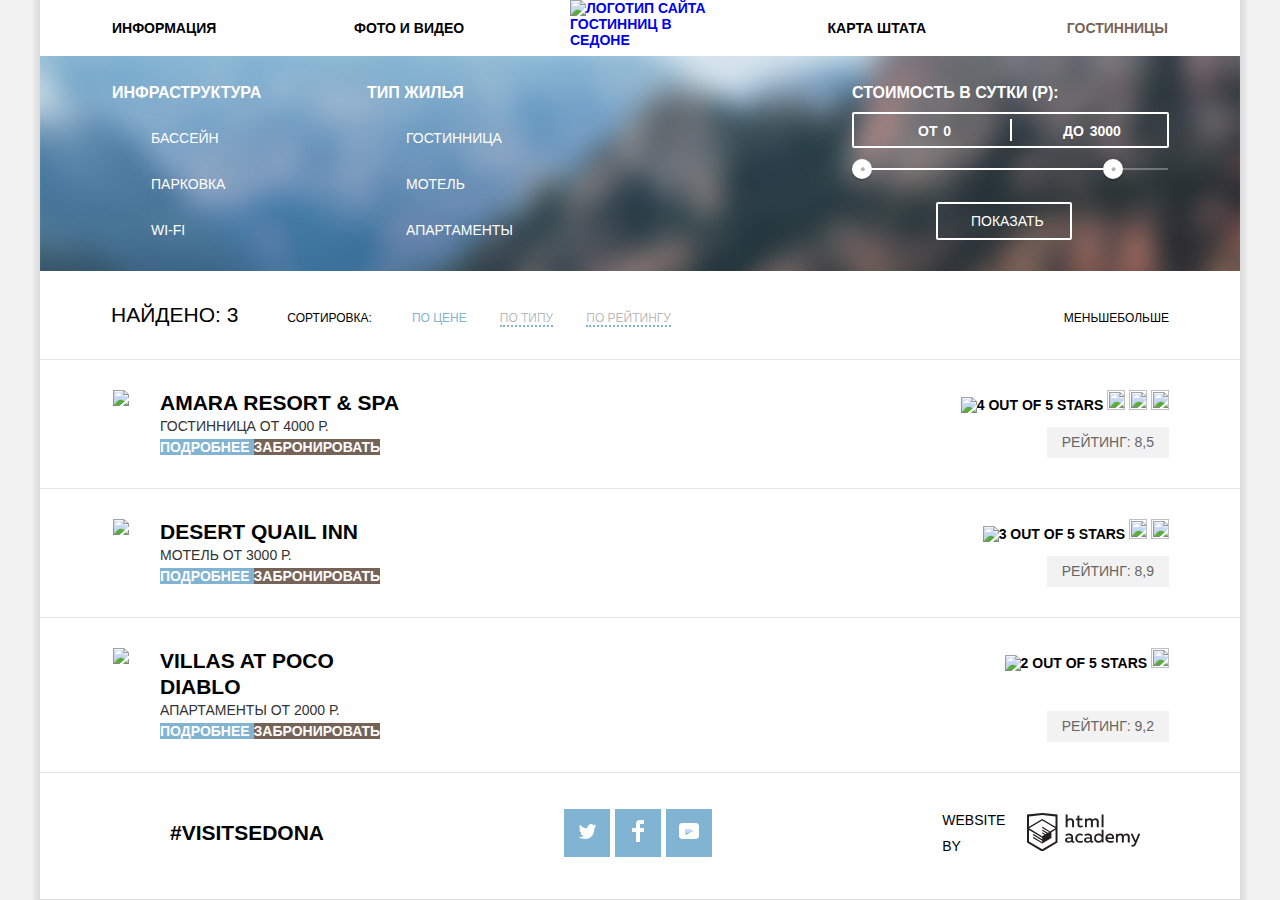
==== commit 7b12fcb8: "Добавила декоративные элементы на страницу Гостинницы" ====
--- a/hotels.html
+++ b/hotels.html
@@ -57,20 +57,20 @@
                             </legend>
                             <ul class="filter-list">
                                 <li>
-                                    <input class="filter-input" type="checkbox" name="infrastructure" id="swimming-pool"
+                                    <input class="filter-input visually-hidden" type="checkbox" name="infrastructure" id="swimming-pool"
                                         checked>
                                     <label for="swimming-pool">
                                         Бассейн
                                     </label>
                                 </li>
                                 <li>
-                                    <input class="filter-input" type="checkbox" name="infrastructure" id="parking">
+                                    <input class="filter-input visually-hidden" type="checkbox" name="infrastructure" id="parking">
                                     <label for="parking">
                                         Парковка
                                     </label>
                                 </li>
                                 <li>
-                                    <input class="filter-input" type="checkbox" name="infrastructure" id="wi-fi">
+                                    <input class="filter-input visually-hidden" type="checkbox" name="infrastructure" id="wi-fi">
                                     <label for="wi-fi">
                                         Wi-Fi
                                     </label>
@@ -85,19 +85,19 @@
                             </legend>
                             <ul class="filter-list">
                                 <li>
-                                    <input class="filter-input" type="checkbox" name="house-type" id="hotel" checked>
+                                    <input class="filter-input visually-hidden" type="checkbox" name="house-type" id="hotel" checked>
                                     <label for="hotel">
                                         Гостинница
                                     </label>
                                 </li>
                                 <li>
-                                    <input class="filter-input" type="checkbox" name="house-type" id="motel" checked>
+                                    <input class="filter-input visually-hidden" type="checkbox" name="house-type" id="motel" checked>
                                     <label for="motel">
                                         Мотель
                                     </label>
                                 </li>
                                 <li>
-                                    <input class="filter-input" type="checkbox" name="house-type" id="apartments"
+                                    <input class="filter-input visually-hidden" type="checkbox" name="house-type" id="apartments"
                                         checked>
                                     <label for="apartments">
                                         Апартаменты
@@ -106,78 +106,73 @@
                             </ul>
                         </fieldset>
                     </div>
-                    <div class="price-filter">
-                        <label for="pricecount">
-                            Стоимость в сутки (Р):
-                        </label>
-                        <div>
-                            от
-                            <output name="priceoutput">
-                                0
-                            </output>
-                        </div>
-                        <div>
-                            до
-                            <output name="priceoutput">
-                                3000
-                            </output>
-                        </div>
-                        <input type="range" min="0" max="3500" id="pricecount" value="3000"><br>
-                        <button type="submit" class="button-show">
-                            Показать
-                        </button>
-                    </div>
+                    <div class="filter-range">
+                        <div class="filter-range-title">Стоимость в сутки (р):</div>
+                        <div class="price-controls">
+                          <label class="min-price">от <input type="text" name="min-price" value="0"></label>
+                          <label class="max-price">до <input type="text" name="max-price" value="3000"></label>
+                        </div>
+                        <div class="range-controls">
+                          <div class="scale">
+                            <div class="bar"></div>
+                          </div>
+                          <div class="range-toggle range-toggle-min"></div>
+                          <div class="range-toggle range-toggle-max"></div>
+                        </div>
+                        <button class="btn-transparent" type="submit">Показать</button>
+                      </div>
                 </form>
             </section>
-            <section class="sortings">
+            
+            <section class="sorting-hotels">
                 <h2 class="visually-hidden">
                     Сортировка гостинниц
                 </h2>
                 <form class="sorting" method="get" action="#">
-                    <p>
-                        Найдено:3
-                    </p>
-                    <fieldset>
-                        <legend>
+                    <span>
+                        Найдено: 3
+                    </span>
+                    <div class="sorting-hotels-type">
+                        <div class="sorting-hotels-title">
                             Сортировка:
-                        </legend>
-                        <ul>
-                            <li>
-                                <input class="sorting-input" type="radio" name="filter-type" value="price"
+                        </div>
+                        <ul class="sorting-hotels-list">
+                            <li>
+                                <input class="sorting-input visually-hidden" type="radio" name="filter-type" value="price"
                                     id="price-filter" checked>
                                 <label for="price-filter">
                                     По цене
                                 </label>
                             </li>
                             <li>
-                                <input class="sorting-input" type="radio" name="filter-type" value="type"
+                                <input class="sorting-input visually-hidden" type="radio" name="filter-type" value="type"
                                     id="type-filter">
                                 <label for="type-filter">
                                     По типу
                                 </label>
                             </li>
                             <li>
-                                <input class="sorting-input" type="radio" name="filter-type" value="rating"
+                                <input class="sorting-input visually-hidden" type="radio" name="filter-type" value="rating"
                                     id="rating-filter">
                                 <label for="rating-filter">
                                     По рейтингу
                                 </label>
                             </li>
                         </ul>
-                    </fieldset>
-                    <fieldset>
+                    </div>
+                    <fieldset class="fieldset-direction">
                         <legend class="visually-hidden">
                             Направление сортировки
                         </legend>
                         <ul class="sorting-direction">
                             <li>
-                                <input type="radio" name="sort-direction" value="smaller" id="smaller-direction">
+                                <input class="visually-hidden" type="radio" name="sort-direction" value="smaller" id="smaller-direction">
                                 <label for="smaller-direction">
                                     Меньше
                                 </label>
                             </li>
                             <li>
-                                <input type="radio" name="sort-direction" value="greater" id="greater-direction"
+                                <input class="visually-hidden" type="radio" name="sort-direction" value="greater" id="greater-direction"
                                     checked>
                                 <label for="greater-direction">
                                     Больше
@@ -193,11 +188,11 @@
                 </h2>
                 <ul class="hotels-list">
                     <li class="hotels-item">
-                        <a href="#">
-                            <p class="hotels-image">
+                        <a href="#" class="hotels-image">
+                            
                                 <img src="img/amara-resort-and-spa.jpg" width="135" height="90"
                                     alt="Изображение гостинницы Amara Resort & Spa">
-                            </p>
+                            
                         </a>
                         <div class="hotels-information">
                             <a href="#">
@@ -317,6 +312,7 @@
                     </li>
                 </ul>
             </section>
+        
         </main>
 
         <footer class="main-footer">
--- a/css/style.css
+++ b/css/style.css
@@ -262,7 +262,11 @@
 	padding-bottom: 60px;
 }
 
-.search h2 {
+.search {
+	position: relative;
+}
+
+.search-title {
 	font-size: 30px;
 	line-height: 36px;
 	font-weight: 700;
@@ -271,7 +275,7 @@
     padding-top: 48px;
 }
 
-.search > p {
+.search-sub-title {
 	font-weight: 400;
 	color: #333333;
 	text-align: center;
@@ -288,12 +292,16 @@
 	width: 570px;
 	align-items: center;
 	justify-content: space-between;
-	margin-right: auto;
-	margin-left: auto;
-	margin-bottom: 78px;
-	padding-bottom: 54px;
 	flex-wrap: wrap;
 	box-sizing: border-box;
+	z-index: 15;
+	padding-top: 53px;
+	margin: 0 auto;
+	/* position: absolute; */
+	/* top: 292px; */
+	/* left: 316px; */
+	box-shadow: 0 7px 5px 0  #bbb7b0;
+	background-color: #ffffff;
 }
 
 .search-form fieldset {
@@ -316,8 +324,8 @@
 	text-align: center;
 	padding-left: 15px;
 	margin: 0 auto;
-	margin-bottom: 52px;
-	border: none;	
+	border: none;
+	/* margin-bottom: 475px;	 */
 }
 
 .search-button:hover,
@@ -336,6 +344,27 @@
 	margin-bottom: 25px;
 	display: flex;
     justify-content: space-between
+}
+
+.search-item:nth-of-type(1),
+.search-item:nth-of-type(2) {
+	position: relative;
+}
+
+.calendar {
+	position: absolute;
+	opacity: 0.5;
+	left: 428px;
+    top: 8px;
+}
+
+.calendar:hover path,
+.calendar:focus path {
+	fill-opacity: 1;
+}
+
+.calendar:active path {
+	fill: #81b3d2;
 }
 
 .search-item input {
@@ -348,10 +377,20 @@
 	text-transform: uppercase;
 }
 
+.search-item input:hover {
+background-color: #ebebeb;
+}
+
+.search-item input:focus {
+	background-color: #ffffff;
+	border: 2px solid #e5e5e5;
+	outline: none;
+}
+	
 .search-item label {
 	line-height: 120%;
 	display: block;
-	padding-top: 13px;
+	padding-top: 12px;
 }
 
 .search-item input:hover {
@@ -364,7 +403,7 @@
 }
 
 .search-item:nth-of-type(3) {
-	margin-bottom: 52px;
+	margin-bottom: 63px;
 }
 
 .search-wrap {
@@ -374,13 +413,52 @@
 }
 .search-wrap .amount-input {
 	width: 115px;
-}
-
-.search-wrap .adults-amount
+	position: relative;
+}
+
+.amount-input::before {
+	content: "-";
+	color: #000000;
+	opacity: 0.5;
+	padding: 15px 10px;
+	position: absolute;
+	width: 12px;
+	height: 3px;
+	font-size: 14px;
+	font-weight: 700;
+
+}
+
+.amount-input::after {
+	content: "+";
+	color: #000000;
+	opacity: 0.5;
+	padding: 15px 10px;
+	position: absolute;
+	width: 11px;
+	height: 11px;
+	font-size: 14px;
+	font-weight: 700;
+}
+
+.plus {
+	width: 31px;
+	height: 31px;
+	border: 1px solid #B4B4B4;
+	position: relative;
+  }
+
+ 
+
+.search-wrap .adults-amount,
 .search-wrap .children-amount {
 	display: flex;
 	flex-direction: row;
 	justify-content: space-between;
+	width: 230px;
+}
+.children-amount label {
+	padding-left: 51px;
 }
 
 .search-hotels {
@@ -393,9 +471,9 @@
 	text-transform: uppercase;
 	background-color: #81b3d2;
 	border: none;
-	padding: 17px 0;
+	padding: 16px 0;
 	display: block;
-	width: 460px;
+	width: 459px;
 	margin-bottom: 55px;
 }
 
@@ -409,18 +487,34 @@
 	background-color: #5496bd;
 }
 
+.sedona-map {
+	position: absolute;
+	width: 1200px;
+	height: 593px;
+	bottom: -199px;
+	/* top: -475px; */
+	z-index: 1;
+}
+.form-wrap {
+	position: relative;
+	z-index: 10;
+}
 .filter {
 	background-color: #3f6a8c;
 	background-image: url("../img/filter-background.jpg");
 	background-size: 1200px 562px;
 	background-repeat: no-repeat;
 	display: flex;
-	padding-right: 73px;
-	padding-left: 73px;
+	padding-right: 58px;
+	padding-left: 72px;
+	padding-top: 26px;
+	padding-bottom: 5px;
 }
 
 .filter-fieldset {
 	border: none;
+	padding: 0;
+    margin: 0;
 }
 
 .fieldset-wrap {
@@ -431,20 +525,27 @@
 .filter-list {
 	padding: 0;
 	margin: 0;
+	list-style: none;
+	line-height: 21px;
+	color: #ffffff;
+	font-weight: 400;
 }
 
 .filter-list li {
-	padding: 10px 0;
-}
-
-.sorting fieldset {
-	border: none;
+	margin-bottom: 25px;
+	padding-left: 39px;
+
+}
+
+.sorting-hotels-type {
+	padding: 0;
+	margin: 0;
+	display: flex;
 }
 
 .price-filter {
 	margin-left: auto;
 	width: 318px;
-	padding-top: 30px;
 }
 
 .filter legend,
@@ -452,10 +553,9 @@
 	font-size: 16px;
 	line-height: 21px;
 	color: #ffffff;
-	padding-top: 30px;
-}
-
-.filter ul,
+	margin-bottom: 25px;
+}
+
 .price-filter div {
 	list-style: none;
 	line-height: 21px;
@@ -463,15 +563,194 @@
 	font-weight: 400;
 }
 
-.filter-input:hover + label,
-.filter-input:focus + label {
-	color: #ff0000;
-}
-
-.filter-input:disabled + label {
-	color: #ff0000;
+.filter-input:not(:checked) + label::before {
+	content: "";
+	position: absolute;
+	width: 23px;
+	height: 23px;
+    background-image: url("../img/checkbox-off.svg");
+    background-repeat: no-repeat;
+	background-position: 0 0;
+	left: -40px;
+    top: -2px;
+  }
+
+  .filter-input:not(:checked):disabled + label::before {
 	opacity: 0.5;
-}
+
+  }
+
+  .filter-input:checked + label::before {
+	content: "";
+	position: absolute;
+	width: 27px;
+	height: 23px;
+	background-image: url("../img/checkbox-on.svg");
+    background-repeat: no-repeat;
+	background-position: 0 0;
+	left: -40px;
+    top: -2px;
+	;
+  }
+
+  .filter-input:checked:disabled + label::before {
+	opacity: 0.5;
+  }
+
+
+.filter label {
+	position: relative;
+	display: block;
+	cursor: pointer;
+	user-select: none;
+  }
+
+  .filter-range {
+	width: 330px;
+	margin-left: auto; /* для демо */
+    color: #ffffff;
+	text-transform: uppercase;
+  }
+  
+  .filter-range-title {
+	margin-bottom: 9px;
+  
+	font-weight: 600;
+	font-size: 16px;
+	line-height: 21px;
+  }
+  
+  .price-controls {
+	position: relative;
+	
+	height: 36px;
+	margin-bottom: 20px;
+	
+	font-size: 0;
+  
+	border: 2px solid #ffffff;
+	border-radius: 2px;
+	width: 317px;
+  }
+  
+  .price-controls::after {
+	content: "";
+	position: absolute;
+	top: 50%;
+	left: 50%;
+  
+	width: 2px;
+	height: 22px;
+  
+	background: #ffffff;
+	transform: translate(-50%, -50%);
+  }
+  
+  .price-controls label {
+	display: inline-block;
+  
+	font-size: 14px;
+	line-height: 32px;
+	vertical-align: middle;
+  
+	cursor: pointer;
+  }
+  
+  .price-controls .min-price,
+  .price-controls .max-price {
+	width: 145px;
+	padding-left: 64px;
+  }
+  
+  .price-controls input {
+	width: 50px;
+	margin: 0;
+  
+	color: inherit;
+	font: inherit;
+  
+	background: none;
+	border: none;
+  }
+  
+  .range-controls {
+	position: relative;
+  
+	margin-bottom: 32px;
+  }
+  
+  .range-controls .scale {
+	height: 2px;
+  
+	background: rgba(255, 255, 255, 0.3);
+	width: 316px;
+  }
+  
+  .range-controls .bar {
+	width: 85%;
+	height: 2px;
+  
+	background: #ffffff;
+  }
+  
+  .range-toggle {
+	position: absolute;
+	top: -9px;
+	
+	width: 4px;
+	height: 4px;
+  
+	background: #ababab;
+	border: 10px solid #ffffff;
+	border-radius: 50%;
+	box-shadow: 0 2px 1px 0 rgba(0, 1, 1, 0.2);
+	cursor: pointer;
+	
+  }
+  .range-toggle:after {
+	content: "•";
+    color: #b1b1b1;
+    font-size: 13px;
+    position: absolute;
+    right: -3px;
+    top: -7px;
+
+  }
+  .range-toggle:hover {
+	background: #1c4f80;
+  }
+  
+  .range-toggle-min {
+	left: 0;
+  }
+  
+  .range-toggle-max {
+	left: 76%;
+  }
+  
+  .btn-transparent {
+	display: block;
+	margin-left: 84px;
+	padding: 7px 33px;
+  
+	font-size: 14px;
+	line-height: 20px;
+	color: #ffffff;
+	text-transform: uppercase;
+  
+	background: transparent;
+	border: 2px solid #ffffff;
+	border-radius: 2px;
+	cursor: pointer;
+	width: 136px;
+  }
+  
+  .btn-transparent:hover {
+	color: #000000;
+  
+	background: #ffffff;
+  }
+  
 
 .button-show {
 	font-size: 14px;
@@ -488,52 +767,97 @@
 	background-color: #ffffff;
 }
 
+.sorting-hotels {
+	padding: 31px 71px;
+} 
+
 .sorting {
 	font-size: 12px;
 	line-height: 18px;
 	font-weight: 400;
 	display: flex;
-}
-
-.sorting ul {
+	align-items: baseline;
+}
+
+.sorting-hotels-list {
 	list-style: none;
-}
-
-.sorting p {
+	margin: 0;
+	padding: 0;
+	display: flex;
+}
+
+.sorting-hotels-list li {
+	margin-right: 33px;
+
+}
+
+.sorting-hotels-title {
+margin-right: 40px;
+}
+
+.sorting span {
 	font-size: 21px;
 	line-height: 26px;
+	margin-right: 49px;
 }
 
 .sorting-input + label {
 	color: rgba(0, 0, 0, 0.3);
+	border-bottom: 2px dotted #81b3d2;
+}
+
+.sorting-input:checked + label {
+	color: #81b3d2;
+	border-bottom: none;
 }
 
 .sorting-input + label:hover,
 .sorting-input + label:focus {
 	color: #81b3d2;
+	border-bottom: 2px dotted #81b3d2;
 }
 
 .sorting-input + label:active {
 	color: #000000;
+	border-bottom: none;
+}
+
+.sorting-direction {
+	padding: 0;
+	margin: 0;
+	list-style: none;
+	display: flex;
+}
+
+.fieldset-direction {
+	border: 0;
+	padding: 0;
+	margin: 0;
+	margin-left: auto;
 }
 
 .hotels-list {
 	list-style: none;
-	width: 1056px;
 	display: flex;
 	flex-direction: column;
+	padding: 0;
+	margin: 0;
 }
 
 .hotels-item {
 	padding-top: 30px;
-	padding-bottom: 30px;
-	display: flex;
-	width: 1056px;
-}
-
-.hotels-image {
+    padding-bottom: 30px;
+	display: flex;
+	border-top: 1px solid #e5e5e5;
+	border-bottom: 1px solid #e5e5e5;
+	margin-bottom: -1px;
+}
+
+.hotels-image  {
 	margin-top: 0;
 	margin-bottom: 0;
+	margin-left: 73px;	
+	font-size: 0;
 }
 
 .hotels-item h3 {
@@ -566,7 +890,7 @@
 }
 
 .hotels-information {
-	margin-left: 30px;
+	margin-left: 31px;
 	width: 260px;
 	padding-top: 0;
 	margin-top: 0;
@@ -580,8 +904,9 @@
 	margin-left: auto;
 	display: flex;
 	flex-direction: column;
-	justify-content: space-around;
+	justify-content: space-between;
 	align-items: flex-end;
+	margin-right: 71px;
 }
 
 .rating {
@@ -622,17 +947,23 @@
 	background-color: #503e33;
 }
 
-
-
 .main-footer {
 	color: #000000;
-	background-color: #ffffff;
-	display: flex;
-	align-items: center;
-	justify-content: space-around;
-	padding-top: 36px;
-	padding-bottom: 36px;
-	opacity: 0,9;
+    background-color: rgb(255, 255, 255);
+    display: flex;
+    align-items: center;
+    padding-top: 35px;
+    padding-bottom: 40px;
+    padding-left: 130px;
+    padding-right: 100px;
+}
+
+.transparent {
+	/* margin-top: -596px; */
+	margin-top: 76px;
+	background-color: rgba(255, 255, 255, 0.9);	
+	z-index: 15;
+	position: relative;
 }
 
 .hashteg {
@@ -640,6 +971,7 @@
 	font-size: 21px;
 	line-height: 26px;
 	width: 140px;
+	margin-right: 254px;
 }
 
 .socials {
@@ -650,11 +982,12 @@
 	list-style: none;
 	padding: 0;
 	flex-wrap: wrap;
+	margin-right: 230px;
 }
 
 .social-button {
-	width: 47px;
-	height: 47px;
+	width: 46px;
+	height: 48px;
 	display: flex;
 	background-color: #81b3d2;
 	align-items: center;
@@ -699,4 +1032,34 @@
 	line-height: 26px;
 	font-weight: 400;
 	vertical-align: middle;
+}
+
+.input-range-elem {
+	display: flex;
+}
+
+.input-range-elem-minus,
+.input-range-elem-plus {
+	background-color: #f2f2f2;
+	width: 32px;
+    height: 31px;
+    line-height: 31px;
+    text-align: center;
+	font-weight: bold;
+	cursor:pointer;
+	font-size: 20px;
+	color:#a9a9a9;
+}
+.input-range-elem-minus:hover,
+.input-range-elem-plus:hover {
+	color:#000;
+} 
+.input-range-elem-minus:active,
+.input-range-elem-plus:active {
+	color:#81b3d2;
+} 
+.input-range-elem .amount-input {
+	width: 52px;
+	text-align: center;
+	   
 }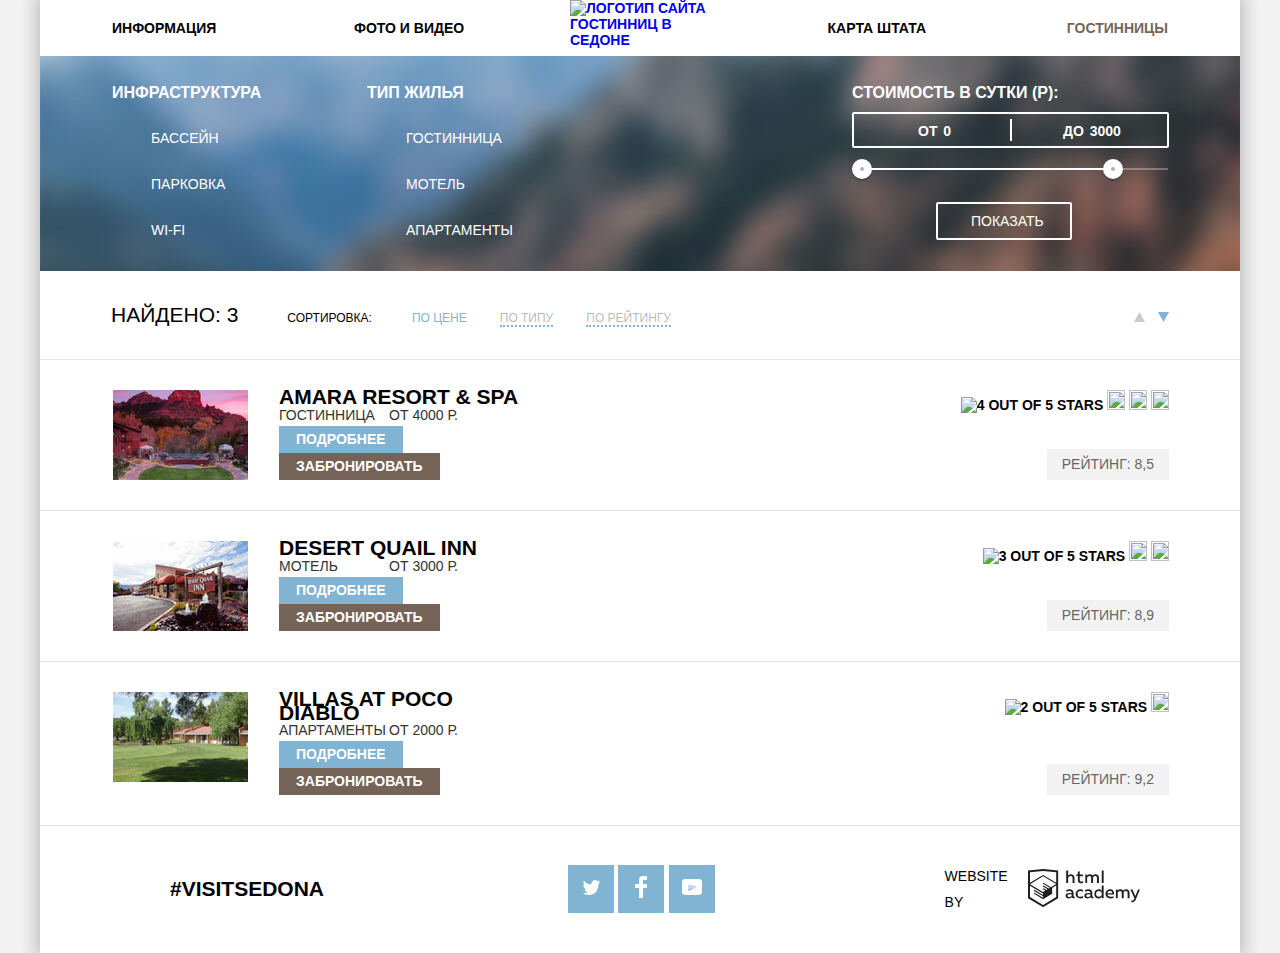
==== commit d741622a: "Подключила минификаторы" ====
--- a/hotels.html
+++ b/hotels.html
@@ -5,7 +5,7 @@
     <meta charset="utf-8">
     <title>Гостинницы в Седоне</title>
     <link href="css/normalize.css" rel="stylesheet">
-    <link href="css/style.css" rel="stylesheet">
+    <link href="css/style-min.css" rel="stylesheet">
 </head>
 
 <body>
@@ -40,13 +40,13 @@
                 </ul>
             </nav>
         </header>
-    
+
         <main>
             <section class="filters">
                 <h1 class="visually-hidden">
                     Гостинницы в Седоне
                 </h1>
-                <form class="filter" method="get" action="#" oninput="priceoutput.value=pricecount.value">
+                <form class="filter" method="get" action="https://echo.htmlacademy.ru">
                     <h2 class="visually-hidden">
                         Фильтр параметров бронирования
                     </h2>
@@ -57,20 +57,22 @@
                             </legend>
                             <ul class="filter-list">
                                 <li>
-                                    <input class="filter-input visually-hidden" type="checkbox" name="infrastructure" id="swimming-pool"
-                                        checked>
+                                    <input class="filter-input visually-hidden" type="checkbox" name="infrastructure"
+                                        id="swimming-pool" checked>
                                     <label for="swimming-pool">
                                         Бассейн
                                     </label>
                                 </li>
                                 <li>
-                                    <input class="filter-input visually-hidden" type="checkbox" name="infrastructure" id="parking">
+                                    <input class="filter-input visually-hidden" type="checkbox" name="infrastructure"
+                                        id="parking">
                                     <label for="parking">
                                         Парковка
                                     </label>
                                 </li>
                                 <li>
-                                    <input class="filter-input visually-hidden" type="checkbox" name="infrastructure" id="wi-fi">
+                                    <input class="filter-input visually-hidden" type="checkbox" name="infrastructure"
+                                        id="wi-fi">
                                     <label for="wi-fi">
                                         Wi-Fi
                                     </label>
@@ -85,20 +87,22 @@
                             </legend>
                             <ul class="filter-list">
                                 <li>
-                                    <input class="filter-input visually-hidden" type="checkbox" name="house-type" id="hotel" checked>
+                                    <input class="filter-input visually-hidden" type="checkbox" name="house-type"
+                                        id="hotel" checked>
                                     <label for="hotel">
                                         Гостинница
                                     </label>
                                 </li>
                                 <li>
-                                    <input class="filter-input visually-hidden" type="checkbox" name="house-type" id="motel" checked>
+                                    <input class="filter-input visually-hidden" type="checkbox" name="house-type"
+                                        id="motel" checked>
                                     <label for="motel">
                                         Мотель
                                     </label>
                                 </li>
                                 <li>
-                                    <input class="filter-input visually-hidden" type="checkbox" name="house-type" id="apartments"
-                                        checked>
+                                    <input class="filter-input visually-hidden" type="checkbox" name="house-type"
+                                        id="apartments" checked>
                                     <label for="apartments">
                                         Апартаменты
                                     </label>
@@ -109,26 +113,26 @@
                     <div class="filter-range">
                         <div class="filter-range-title">Стоимость в сутки (р):</div>
                         <div class="price-controls">
-                          <label class="min-price">от <input type="text" name="min-price" value="0"></label>
-                          <label class="max-price">до <input type="text" name="max-price" value="3000"></label>
+                            <label class="min-price">от <input type="text" name="min-price" value="0"></label>
+                            <label class="max-price">до <input type="text" name="max-price" value="3000"></label>
                         </div>
                         <div class="range-controls">
-                          <div class="scale">
-                            <div class="bar"></div>
-                          </div>
-                          <div class="range-toggle range-toggle-min"></div>
-                          <div class="range-toggle range-toggle-max"></div>
+                            <div class="scale">
+                                <div class="bar"></div>
+                            </div>
+                            <div class="range-toggle range-toggle-min"></div>
+                            <div class="range-toggle range-toggle-max"></div>
                         </div>
                         <button class="btn-transparent" type="submit">Показать</button>
-                      </div>
+                    </div>
                 </form>
             </section>
-            
+
             <section class="sorting-hotels">
                 <h2 class="visually-hidden">
                     Сортировка гостинниц
                 </h2>
-                <form class="sorting" method="get" action="#">
+                <form class="sorting" method="get" action="https://echo.htmlacademy.ru">
                     <span>
                         Найдено: 3
                     </span>
@@ -138,48 +142,50 @@
                         </div>
                         <ul class="sorting-hotels-list">
                             <li>
-                                <input class="sorting-input visually-hidden" type="radio" name="filter-type" value="price"
-                                    id="price-filter" checked>
+                                <input class="sorting-input visually-hidden" type="radio" name="filter-type"
+                                    value="price" id="price-filter" checked>
                                 <label for="price-filter">
                                     По цене
                                 </label>
                             </li>
                             <li>
-                                <input class="sorting-input visually-hidden" type="radio" name="filter-type" value="type"
-                                    id="type-filter">
+                                <input class="sorting-input visually-hidden" type="radio" name="filter-type"
+                                    value="type" id="type-filter">
                                 <label for="type-filter">
                                     По типу
                                 </label>
                             </li>
                             <li>
-                                <input class="sorting-input visually-hidden" type="radio" name="filter-type" value="rating"
-                                    id="rating-filter">
+                                <input class="sorting-input visually-hidden" type="radio" name="filter-type"
+                                    value="rating" id="rating-filter">
                                 <label for="rating-filter">
                                     По рейтингу
                                 </label>
                             </li>
                         </ul>
                     </div>
-                    <fieldset class="fieldset-direction">
-                        <legend class="visually-hidden">
-                            Направление сортировки
-                        </legend>
-                        <ul class="sorting-direction">
-                            <li>
-                                <input class="visually-hidden" type="radio" name="sort-direction" value="smaller" id="smaller-direction">
-                                <label for="smaller-direction">
-                                    Меньше
-                                </label>
-                            </li>
-                            <li>
-                                <input class="visually-hidden" type="radio" name="sort-direction" value="greater" id="greater-direction"
-                                    checked>
-                                <label for="greater-direction">
-                                    Больше
-                                </label>
-                            </li>
-                        </ul>
-                    </fieldset>
+
+                    <ul class="sorting-direction">
+                        <li>
+                            <input class="visually-hidden sorting-direction-input" type="radio" name="sort-direction"
+                                value="smaller" id="smaller-direction">
+                            <label for="smaller-direction">
+                                <svg xmlns="http://www.w3.org/2000/svg" width="11" height="10">
+                                    <path fill="#231F20" d="M5.5 0L0 10h11z" />
+                                </svg>
+                            </label>
+                        </li>
+                        <li>
+                            <input class="visually-hidden sorting-direction-input" type="radio" name="sort-direction"
+                                value="greater" id="greater-direction" checked>
+                            <label for="greater-direction">
+                                <svg xmlns="http://www.w3.org/2000/svg" width="11" height="10">
+                                    <path fill="#231F20" d="M5.5 10L0 0h11" />
+                                </svg>
+                            </label>
+                        </li>
+                    </ul>
+
                 </form>
             </section>
             <section class="hotels">
@@ -189,10 +195,8 @@
                 <ul class="hotels-list">
                     <li class="hotels-item">
                         <a href="#" class="hotels-image">
-                            
-                                <img src="img/amara-resort-and-spa.jpg" width="135" height="90"
-                                    alt="Изображение гостинницы Amara Resort & Spa">
-                            
+                            <img src="img/amara-resort-and-spa.jpg" width="135" height="90"
+                                alt="Изображение гостинницы Amara Resort & Spa">
                         </a>
                         <div class="hotels-information">
                             <a href="#">
@@ -200,7 +204,7 @@
                                     Amara Resort & Spa
                                 </h3>
                             </a>
-                            <div>
+                            <div class="hotels-type-price">
                                 <span class="hotels-type">
                                     Гостинница
                                 </span>
@@ -209,10 +213,10 @@
                                 </span>
                             </div>
                             <div>
-                                <a href="#" class="more-details">
+                                <a href="#" class="more-details hotels-button">
                                     Подробнее
                                 </a>
-                                <a href="#" class="book">
+                                <a href="#" class="book hotels-button">
                                     Забронировать
                                 </a>
                             </div>
@@ -242,7 +246,7 @@
                                     Desert Quail Inn
                                 </h3>
                             </a>
-                            <div>
+                            <div class="hotels-type-price">
                                 <span class="hotels-type">
                                     Мотель
                                 </span>
@@ -251,10 +255,10 @@
                                 </span>
                             </div>
                             <div>
-                                <a href="#" class="more-details">
+                                <a href="#" class="more-details hotels-button">
                                     Подробнее
                                 </a>
-                                <a href="#" class="book">
+                                <a href="#" class="book hotels-button">
                                     Забронировать
                                 </a>
                             </div>
@@ -283,7 +287,7 @@
                                     Villas at Poco Diablo
                                 </h3>
                             </a>
-                            <div>
+                            <div class="hotels-type-price">
                                 <span class="hotels-type">
                                     Апартаменты
                                 </span>
@@ -292,10 +296,10 @@
                                 </span>
                             </div>
                             <div>
-                                <a href="#" class="more-details">
+                                <a href="#" class="more-details hotels-button">
                                     Подробнее
                                 </a>
-                                <a href="#" class="book">
+                                <a href="#" class="book hotels-button">
                                     Забронировать
                                 </a>
                             </div>
@@ -312,51 +316,56 @@
                     </li>
                 </ul>
             </section>
-        
+
         </main>
 
         <footer class="main-footer">
             <div class="hashteg">
-              #visitSEDONA
+                #visitSEDONA
             </div>
-              <ul class="socials">
+            <ul class="socials">
                 <li class="social-button">
-                  <a href="#">
-                    <span class="visually-hidden">Седона в Twitter</span>
-                    <svg xmlns="http://www.w3.org/2000/svg" width="17" height="15">
-                      <path fill="#FFF" d="M10.95.144c1.685-.496 2.984.27 3.577 1.179.673-.231 1.331-.481 2.011-.708a2.345 2.345 0 0 1-.857 1.768c.685.17 1.304-.491 1.304-.491-.169 1-1.006 1.788-1.563 2.024-.231 6.75-3.175 11.217-10.077 11.082h-.446c-.41 0-4.164-.46-4.898-1.887 2.271.196 3.893-.422 4.693-1.177-.96-.3-2.679-.477-2.979-2.95.349.106.564.228 1.19.119C1.705 8.247.374 7.53.448 5.33c.285.328 1.067.536 1.34.472C1.085 5.561-.182 2.442.894.85c1.818 1.854 3.735 3.606 7.152 3.773C8.254 2.33 9.183.793 10.95.144z"/>
-                    </svg>
-                  </a>
+                    <a href="#">
+                        <span class="visually-hidden">Седона в Twitter</span>
+                        <svg xmlns="http://www.w3.org/2000/svg" width="17" height="15">
+                            <path fill="#FFF"
+                                d="M10.95.144c1.685-.496 2.984.27 3.577 1.179.673-.231 1.331-.481 2.011-.708a2.345 2.345 0 0 1-.857 1.768c.685.17 1.304-.491 1.304-.491-.169 1-1.006 1.788-1.563 2.024-.231 6.75-3.175 11.217-10.077 11.082h-.446c-.41 0-4.164-.46-4.898-1.887 2.271.196 3.893-.422 4.693-1.177-.96-.3-2.679-.477-2.979-2.95.349.106.564.228 1.19.119C1.705 8.247.374 7.53.448 5.33c.285.328 1.067.536 1.34.472C1.085 5.561-.182 2.442.894.85c1.818 1.854 3.735 3.606 7.152 3.773C8.254 2.33 9.183.793 10.95.144z" />
+                        </svg>
+                    </a>
                 </li>
                 <li class="social-button">
-                  <a href="#">
-                    <span class="visually-hidden">Седона на Facebook</span>
-                    <svg xmlns="http://www.w3.org/2000/svg" width="12" height="22">
-                      <path fill="#FFF" d="M12 4V0H8a4 4 0 0 0-4 4v4H0v4h4v10h4V12h4V8H8V4h4z"/>
-                    </svg>
-                  </a>
+                    <a href="#">
+                        <span class="visually-hidden">Седона на Facebook</span>
+                        <svg xmlns="http://www.w3.org/2000/svg" width="12" height="22">
+                            <path fill="#FFF" d="M12 4V0H8a4 4 0 0 0-4 4v4H0v4h4v10h4V12h4V8H8V4h4z" />
+                        </svg>
+                    </a>
                 </li>
                 <li class="social-button">
-                  <a href="#">
-                    <span class="visually-hidden">Седона в Youtube</span>
-                    <svg xmlns="http://www.w3.org/2000/svg" xmlns:xlink="http://www.w3.org/1999/xlink" width="20" height="16">
-                      <image overflow="visible" width="20" height="16" xlink:href="youtube.png"/>
-                      <path fill="#FFF" d="M17 0H3C1.35 0 0 1.35 0 3v10c0 1.65 1.35 3 3 3h14c1.65 0 3-1.35 3-3V3c0-1.65-1.35-3-3-3zM6.027 11.998V4.002L15.014 8l-8.987 3.998z"/>
+                    <a href="#">
+                        <span class="visually-hidden">Седона в Youtube</span>
+                        <svg xmlns="http://www.w3.org/2000/svg" xmlns:xlink="http://www.w3.org/1999/xlink" width="20"
+                            height="16">
+                            <image overflow="visible" width="20" height="16" xlink:href="youtube.png" />
+                            <path fill="#FFF"
+                                d="M17 0H3C1.35 0 0 1.35 0 3v10c0 1.65 1.35 3 3 3h14c1.65 0 3-1.35 3-3V3c0-1.65-1.35-3-3-3zM6.027 11.998V4.002L15.014 8l-8.987 3.998z" />
+                        </svg>
+                    </a>
+                </li>
+            </ul>
+            <div class="footer-copyright">
+                <span>
+                    Website by
+                </span>
+                <a class="logo-html" href="https://htmlacademy.ru/intensive/htmlcss" target="_blank">
+                    <svg data-name="Layer 1" xmlns="http://www.w3.org/2000/svg" viewBox="0 0 108.08 36.85">
+                        <path
+                            d="M44.61 26.86a2 2 0 0 0 .55-.1v1.33a3.25 3.25 0 0 1-1.18.21 1.67 1.67 0 0 1-1.67-1 4.84 4.84 0 0 1-3.14 1.08c-1.51 0-2.91-.83-2.91-2.55 0-2.13 2-2.79 3.71-2.79a11.08 11.08 0 0 1 2.17.25v-.3c0-1-.76-1.77-2.19-1.77a7.42 7.42 0 0 0-3 .64v-1.7a10.21 10.21 0 0 1 3.19-.55c2.36 0 3.81 1.12 3.81 3.65v3a.54.54 0 0 0 .49.59h.17zm-6.44-1.13a1.35 1.35 0 0 0 1.46 1.25h.11a3.39 3.39 0 0 0 2.41-1v-1.42a9.72 9.72 0 0 0-1.81-.21c-1 0-2.16.33-2.16 1.38zm12.36-6.11a5 5 0 0 1 2.57.64v1.72a4.08 4.08 0 0 0-2.3-.7 2.75 2.75 0 1 0 0 5.49 5 5 0 0 0 2.43-.64v1.71a6.27 6.27 0 0 1-2.76.57A4.21 4.21 0 0 1 46 24.49v-.41a4.32 4.32 0 0 1 4.18-4.46h.38zm12.17 7.24a2 2 0 0 0 .55-.1v1.33a3.25 3.25 0 0 1-1.18.21 1.67 1.67 0 0 1-1.67-1 4.84 4.84 0 0 1-3.14 1.08c-1.51 0-2.91-.83-2.91-2.55 0-2.13 2-2.79 3.71-2.79a11.08 11.08 0 0 1 2.17.25v-.3c0-1-.76-1.77-2.19-1.77a7.42 7.42 0 0 0-3 .64v-1.7a10.21 10.21 0 0 1 3.19-.55c2.36 0 3.81 1.12 3.81 3.65v3a.54.54 0 0 0 .49.59h.17zm-6.44-1.13a1.35 1.35 0 0 0 1.47 1.25h.11a3.39 3.39 0 0 0 2.41-1v-1.42a9.72 9.72 0 0 0-1.81-.21c-1.06 0-2.16.33-2.16 1.38zM73 15.98v12.2h-1.65v-1.32a3.88 3.88 0 0 1-3.19 1.54 4.4 4.4 0 0 1 0-8.78 3.81 3.81 0 0 1 3 1.3v-4.94H73zm-4.53 5.22a2.76 2.76 0 1 0 0 5.52 2.86 2.86 0 0 0 2.68-1.74v-2a2.91 2.91 0 0 0-2.66-1.73zM79 19.62c3.31 0 4.46 2.68 3.92 5.09H76.7c.21 1.5 1.67 2.11 3.19 2.11a6.11 6.11 0 0 0 2.64-.59v1.6a7.14 7.14 0 0 1-3 .57c-2.53 0-4.75-1.42-4.75-4.42a4.18 4.18 0 0 1 4-4.39H79zm.09 1.54a2.28 2.28 0 0 0-2.44 2.1v.06h4.65a2 2 0 0 0-2.17-2.16zm5.73 7v-8.31h1.65v1a3.81 3.81 0 0 1 2.78-1.27 2.86 2.86 0 0 1 2.64 1.4 4.12 4.12 0 0 1 2.91-1.33 3.06 3.06 0 0 1 3.2 3.33v5.2h-1.9v-5.15a1.59 1.59 0 0 0-1.42-1.75h-.26a2.8 2.8 0 0 0-2.07 1.12v5.78h-1.9v-5.15A1.59 1.59 0 0 0 89 21.29h-.2a3 3 0 0 0-2.21 1.29v5.63h-1.73zm21.31-8.33h1.9l-3.91 9.46c-.9 2.17-2.09 2.86-3.35 2.86a4.76 4.76 0 0 1-1.1-.14v-1.57a2.86 2.86 0 0 0 .85.12c.9 0 1.58-.64 2.07-1.9l.17-.42-4-8.4h2l2.86 6.29zM38.73 1.44V6.2a3.81 3.81 0 0 1 2.7-1.14 3.25 3.25 0 0 1 3.44 3.4v5.15H43V8.7a1.81 1.81 0 0 0-1.61-2h-.3a2.93 2.93 0 0 0-2.32 1.39v5.52h-1.9V1.44h1.9zm11.21.85v3h3v1.6h-3v3.81c0 1.1.5 1.46 1.58 1.46a4.49 4.49 0 0 0 1.69-.33v1.6a6.8 6.8 0 0 1-2.21.35 2.55 2.55 0 0 1-2.86-2.74V6.87h-1.56V5.24h1.5V2.72zm5.4 11.31V5.26H57v1a3.81 3.81 0 0 1 2.77-1.28 2.86 2.86 0 0 1 2.6 1.33 4.12 4.12 0 0 1 2.91-1.33 3.06 3.06 0 0 1 3.16 3.4v5.21h-1.9V8.44a1.59 1.59 0 0 0-1.42-1.75h-.23a2.8 2.8 0 0 0-2.07 1.12v5.78h-1.9V8.44a1.59 1.59 0 0 0-1.42-1.75h-.23a3 3 0 0 0-2.21 1.29v5.63h-1.72zM71.17 1.43H73v12.15h-1.83V1.43zM14.71-.02h-.16L0 1.52v26.67l14.55 8.66 14.55-8.66V1.52zm12.5 27.1l-12.66 7.54L1.9 27.1V16.16l12.59 7.5v1.32l-8.63-5.1v1.31l8.68 5.21v1.39l-8.67-5.16v1.35l8.68 5.21 8.75-5.24v-5.66l3.9-2.31V27.1zm0-12.53l-3.48 2-1.6 1-7.62-4.57v1.31L21 18.21l-.14.09-1 .54-5.37-3.2v1.34l4.24 2.52-1 .67-3.2-1.9v1.31l2.1 1.24-2.13 1.26L2 14.63l12.51-7.54zm0-1.32L14.49 5.74 1.91 13.23v-10L14.56 1.9l12.65 1.33v10z"
+                            fill="#231f20" />
                     </svg>
-                  </a>
-                </li>
-              </ul>
-            <div class="footer-copyright">
-              <span>
-                Website by
-              </span>
-              <a class="logo-html" href="https://htmlacademy.ru/intensive/htmlcss" target="_blank">
-                <svg data-name="Layer 1" xmlns="http://www.w3.org/2000/svg" viewBox="0 0 108.08 36.85">
-                  <path d="M44.61 26.86a2 2 0 0 0 .55-.1v1.33a3.25 3.25 0 0 1-1.18.21 1.67 1.67 0 0 1-1.67-1 4.84 4.84 0 0 1-3.14 1.08c-1.51 0-2.91-.83-2.91-2.55 0-2.13 2-2.79 3.71-2.79a11.08 11.08 0 0 1 2.17.25v-.3c0-1-.76-1.77-2.19-1.77a7.42 7.42 0 0 0-3 .64v-1.7a10.21 10.21 0 0 1 3.19-.55c2.36 0 3.81 1.12 3.81 3.65v3a.54.54 0 0 0 .49.59h.17zm-6.44-1.13a1.35 1.35 0 0 0 1.46 1.25h.11a3.39 3.39 0 0 0 2.41-1v-1.42a9.72 9.72 0 0 0-1.81-.21c-1 0-2.16.33-2.16 1.38zm12.36-6.11a5 5 0 0 1 2.57.64v1.72a4.08 4.08 0 0 0-2.3-.7 2.75 2.75 0 1 0 0 5.49 5 5 0 0 0 2.43-.64v1.71a6.27 6.27 0 0 1-2.76.57A4.21 4.21 0 0 1 46 24.49v-.41a4.32 4.32 0 0 1 4.18-4.46h.38zm12.17 7.24a2 2 0 0 0 .55-.1v1.33a3.25 3.25 0 0 1-1.18.21 1.67 1.67 0 0 1-1.67-1 4.84 4.84 0 0 1-3.14 1.08c-1.51 0-2.91-.83-2.91-2.55 0-2.13 2-2.79 3.71-2.79a11.08 11.08 0 0 1 2.17.25v-.3c0-1-.76-1.77-2.19-1.77a7.42 7.42 0 0 0-3 .64v-1.7a10.21 10.21 0 0 1 3.19-.55c2.36 0 3.81 1.12 3.81 3.65v3a.54.54 0 0 0 .49.59h.17zm-6.44-1.13a1.35 1.35 0 0 0 1.47 1.25h.11a3.39 3.39 0 0 0 2.41-1v-1.42a9.72 9.72 0 0 0-1.81-.21c-1.06 0-2.16.33-2.16 1.38zM73 15.98v12.2h-1.65v-1.32a3.88 3.88 0 0 1-3.19 1.54 4.4 4.4 0 0 1 0-8.78 3.81 3.81 0 0 1 3 1.3v-4.94H73zm-4.53 5.22a2.76 2.76 0 1 0 0 5.52 2.86 2.86 0 0 0 2.68-1.74v-2a2.91 2.91 0 0 0-2.66-1.73zM79 19.62c3.31 0 4.46 2.68 3.92 5.09H76.7c.21 1.5 1.67 2.11 3.19 2.11a6.11 6.11 0 0 0 2.64-.59v1.6a7.14 7.14 0 0 1-3 .57c-2.53 0-4.75-1.42-4.75-4.42a4.18 4.18 0 0 1 4-4.39H79zm.09 1.54a2.28 2.28 0 0 0-2.44 2.1v.06h4.65a2 2 0 0 0-2.17-2.16zm5.73 7v-8.31h1.65v1a3.81 3.81 0 0 1 2.78-1.27 2.86 2.86 0 0 1 2.64 1.4 4.12 4.12 0 0 1 2.91-1.33 3.06 3.06 0 0 1 3.2 3.33v5.2h-1.9v-5.15a1.59 1.59 0 0 0-1.42-1.75h-.26a2.8 2.8 0 0 0-2.07 1.12v5.78h-1.9v-5.15A1.59 1.59 0 0 0 89 21.29h-.2a3 3 0 0 0-2.21 1.29v5.63h-1.73zm21.31-8.33h1.9l-3.91 9.46c-.9 2.17-2.09 2.86-3.35 2.86a4.76 4.76 0 0 1-1.1-.14v-1.57a2.86 2.86 0 0 0 .85.12c.9 0 1.58-.64 2.07-1.9l.17-.42-4-8.4h2l2.86 6.29zM38.73 1.44V6.2a3.81 3.81 0 0 1 2.7-1.14 3.25 3.25 0 0 1 3.44 3.4v5.15H43V8.7a1.81 1.81 0 0 0-1.61-2h-.3a2.93 2.93 0 0 0-2.32 1.39v5.52h-1.9V1.44h1.9zm11.21.85v3h3v1.6h-3v3.81c0 1.1.5 1.46 1.58 1.46a4.49 4.49 0 0 0 1.69-.33v1.6a6.8 6.8 0 0 1-2.21.35 2.55 2.55 0 0 1-2.86-2.74V6.87h-1.56V5.24h1.5V2.72zm5.4 11.31V5.26H57v1a3.81 3.81 0 0 1 2.77-1.28 2.86 2.86 0 0 1 2.6 1.33 4.12 4.12 0 0 1 2.91-1.33 3.06 3.06 0 0 1 3.16 3.4v5.21h-1.9V8.44a1.59 1.59 0 0 0-1.42-1.75h-.23a2.8 2.8 0 0 0-2.07 1.12v5.78h-1.9V8.44a1.59 1.59 0 0 0-1.42-1.75h-.23a3 3 0 0 0-2.21 1.29v5.63h-1.72zM71.17 1.43H73v12.15h-1.83V1.43zM14.71-.02h-.16L0 1.52v26.67l14.55 8.66 14.55-8.66V1.52zm12.5 27.1l-12.66 7.54L1.9 27.1V16.16l12.59 7.5v1.32l-8.63-5.1v1.31l8.68 5.21v1.39l-8.67-5.16v1.35l8.68 5.21 8.75-5.24v-5.66l3.9-2.31V27.1zm0-12.53l-3.48 2-1.6 1-7.62-4.57v1.31L21 18.21l-.14.09-1 .54-5.37-3.2v1.34l4.24 2.52-1 .67-3.2-1.9v1.31l2.1 1.24-2.13 1.26L2 14.63l12.51-7.54zm0-1.32L14.49 5.74 1.91 13.23v-10L14.56 1.9l12.65 1.33v10z" fill="#231f20"/>
-                </svg>
-              </a>
+                </a>
             </div>
-          </footer>
+        </footer>
     </div>
 
 </body>
--- a/css/style-min.css
+++ b/css/style-min.css
@@ -0,0 +1 @@
+@font-face{font-family:"PT Sans";font-style:normal;font-weight:400;src:url("../fonts/pt-sans-v11-cyrillic_latin-regular.eot");src:local("PT Sans"),local("PTSans-Regular"),url("../fonts/pt-sans-v11-cyrillic_latin-regular.woff2") format("woff2"),url("../fonts/pt-sans-v11-cyrillic_latin-regular.woff") format("woff")}@font-face{font-family:"PT Sans";font-style:normal;font-weight:700;src:url("../fonts/pt-sans-v11-cyrillic_latin-700.eot");src:local("PT Sans Bold"),local("PTSans-Bold"),url("../fonts/pt-sans-v11-cyrillic_latin-700.woff2") format("woff2"),url("../fonts/pt-sans-v11-cyrillic_latin-700.woff") format("woff")}*,*::after,*::before{-webkit-box-sizing:inherit;box-sizing:inherit}html{-webkit-box-sizing:border-box;box-sizing:border-box}body{font-family:"PT Sans","Arial",sans-serif;font-size:14px;font-weight:700;color:#000;text-transform:uppercase;background-color:#f2f2f2}img{max-width:100%;height:auto}a{text-decoration:none}.container{background-color:#fff;width:1200px;margin:0 auto;padding:0;-webkit-box-shadow:0 0 15px 5px rgba(0,0,0,0.2);box-shadow:0 0 15px 5px rgba(0,0,0,0.2)}.main-page{margin-bottom:-123px}.visually-hidden:not(:focus):not(:active),input[type="checkbox"].visually-hidden,input[type="radio"].visually-hidden{position:absolute;width:1px;height:1px;margin:-1px;border:0;padding:0;white-space:nowrap;-webkit-clip-path:inset(100%);clip-path:inset(100%);clip:rect(0 0 0 0);overflow:hidden}.main-header-logo{width:140px;height:72px;display:block;position:absolute;left:0;right:0;margin:auto}.main-navigation{line-height:26px;padding:15px 72px;vertical-align:middle}.site-navigation{display:-webkit-box;display:-ms-flexbox;display:flex;width:1056px;-webkit-box-orient:horizontal;-webkit-box-direction:normal;-ms-flex-direction:row;flex-direction:row;-ms-flex-wrap:wrap;flex-wrap:wrap;margin:0;padding:0;list-style:none}.site-navigation-item{width:242px}.site-navigation-item:nth-of-type(4n+1),.site-navigation-item:nth-of-type(4n+2){text-align:left}.site-navigation-item:nth-of-type(4n+3),.site-navigation-item:nth-of-type(4n+4){text-align:right}.site-navigation-item:nth-of-type(4n+2){margin-right:auto}.site-navigation-current{color:#766357}.site-navigation a:link{color:#000}.site-navigation a:visited{color:#000}.site-navigation a:hover,.site-navigation a:focus{color:#81b3d2}.site-navigation a:active{color:rgba(0,0,0,0.3)}.main-background{width:1200px;height:508px;background-image:url("../img/polygon.svg"),url("../img/main-background-title.svg"),url("../img/main-background.jpg");background-size:1201px 59px,459px 353px,1200px 800px;background-repeat:no-repeat;background-position:center 450px,center 78px,center -80px;margin-top:0;display:block}.benefits{text-align:center;background-color:white;vertical-align:middle;padding-top:61px;position:relative;z-index:2}.benefits h2{font-size:21px;line-height:26px;margin-bottom:27px;margin-top:0;text-align:center}.benefits p{color:#333;line-height:21px;font-weight:normal;margin:0;padding:0}.benefits>p{margin-bottom:50px;line-height:26px}.benefits-list{list-style:none;padding:0;margin:0;display:-webkit-box;display:-ms-flexbox;display:flex;-ms-flex-wrap:wrap;flex-wrap:wrap}.benefits-item h3{font-size:21px;line-height:21px;margin:0}.benefits-item span{line-height:21px;font-weight:normal;display:block;padding-top:24px;padding-bottom:21px}.benefits-wrap{display:-webkit-box;display:-ms-flexbox;display:flex}.benefits-wrap img{-o-object-fit:cover;object-fit:cover;height:100%;width:100%;display:block}.benefits-item:nth-of-type(3),.benefits-item:nth-of-type(4),.benefits-item:nth-of-type(5){background-color:#eee;width:calc(100%/3);padding-top:48px;padding-bottom:60px}.condition-item p{padding:0}.conditions-list{list-style:none;display:-webkit-box;display:-ms-flexbox;display:flex;padding-top:61px;padding-bottom:81px;padding-left:0;-ms-flex-wrap:wrap;flex-wrap:wrap}.condition-item{width:calc(100%/3)}.condition-item h3{margin-top:25px;margin-bottom:24px}.condition-image{display:inline-block;width:76px;height:76px;vertical-align:bottom}.white{color:#fff;background-color:#81b3d2;width:400px;padding-top:47px}.white p,.white h3{color:#fff;background-color:#81b3d2;margin:0;padding:0}.search-title{font-size:30px;line-height:36px;font-weight:700;text-align:center;margin:0;position:relative;z-index:2;background-color:#fff;padding-top:49px}.search-sub-title{font-weight:400;color:#333;text-align:center;margin:0;padding-top:25px;line-height:24px;font-size:14px;padding-bottom:45px;position:relative;z-index:2;background-color:#fff}.search-form{display:-webkit-box;display:-ms-flexbox;display:flex;-webkit-box-orient:vertical;-webkit-box-direction:normal;-ms-flex-direction:column;flex-direction:column;width:568px;-webkit-box-align:center;-ms-flex-align:center;align-items:center;-webkit-box-pack:justify;-ms-flex-pack:justify;justify-content:space-between;-ms-flex-wrap:wrap;flex-wrap:wrap;-webkit-box-sizing:border-box;box-sizing:border-box;z-index:1;padding-top:53px;margin:0 auto;-webkit-box-shadow:0 7px 15px 5px rgba(0,0,0,0.15);box-shadow:0 7px 15px 5px rgba(0,0,0,0.15);background-color:#fff;top:-593px;left:316px;position:absolute}.search-form fieldset{border:0;margin:0;padding:0}.search-button{width:568px;font-size:21px;line-height:26px;text-transform:uppercase;font-weight:700;color:#fff;background-color:#766357;display:block;padding-top:31px;padding-bottom:31px;text-align:center;margin:0 auto;outline:0;border:0;position:relative;z-index:2;cursor:pointer}.search-button:hover,.search-button:focus{background-color:#604e43}.search-button:active{color:rgba(255,255,255,0.3);background-color:#503e33}.search-item{width:460px;margin:0 auto;margin-bottom:25px;display:-webkit-box;display:-ms-flexbox;display:flex;-webkit-box-pack:justify;-ms-flex-pack:justify;justify-content:space-between}.search-item:nth-of-type(1),.search-item:nth-of-type(2){position:relative}.calendar{position:absolute;fill-opacity:.5;left:428px;top:8px}.calendar:hover path,.calendar:focus path{fill:#000;fill-opacity:1}.calendar:active path{fill:#81b3d2;fill-opacity:1}.search-item input{font:inherit;line-height:26px;color:#000;background-color:#f2f2f2;border:0;padding:8px 11px;width:345px;text-transform:uppercase}.search-item ::-webkit-input-placeholder{color:#000}.search-item ::-moz-placeholder{color:#000}.search-item :-ms-input-placeholder{color:#000}.search-item ::-ms-input-placeholder{color:#000}.search-item ::placeholder{color:#000}.search-item input:hover{background-color:#ebebeb}.search-item input:focus{background-color:#fff;border:2px solid #e5e5e5;outline:0}.search-item label{line-height:120%;display:block;padding-top:12px}.search-item input:hover{background-color:#ebebeb}.search-item input:focus{background-color:#fff;border:2px solid #e5e5e5}.search-item:nth-of-type(3){margin-bottom:63px}.search-wrap{display:-webkit-box;display:-ms-flexbox;display:flex;-webkit-box-pack:justify;-ms-flex-pack:justify;justify-content:space-between;-webkit-box-orient:horizontal;-webkit-box-direction:normal;-ms-flex-direction:row;flex-direction:row}.search-wrap .amount-input{width:115px;position:relative}.search-wrap .adults-amount,.search-wrap .children-amount{display:-webkit-box;display:-ms-flexbox;display:flex;-webkit-box-orient:horizontal;-webkit-box-direction:normal;-ms-flex-direction:row;flex-direction:row;-webkit-box-pack:justify;-ms-flex-pack:justify;justify-content:space-between;width:230px}.children-amount label{padding-left:51px}.search-hotels{font-size:21px;font-weight:700;line-height:26px;text-align:center;color:#fff;text-transform:uppercase;background-color:#81b3d2;border:0;padding:16px 0;display:block;width:459px;margin-bottom:55px}.search-hotels:hover,.search-hotels:focus{background-color:#669ec0}.search-hotels:active{color:rgba(255,255,255,0.3);background-color:#5496bd}.sedona-map{width:1200px;height:593px;background-image:url("../img/map.png");background-size:1200px 593px;background-repeat:no-repeat;background-position:center bottom;display:block;position:relative;z-index:0}.form-wrap{position:relative;display:block}.filter{background-color:#3f6a8c;background-image:url("../img/filter-background.jpg");background-size:1200px 562px;background-repeat:no-repeat;background-position:0 -60px;display:-webkit-box;display:-ms-flexbox;display:flex;padding-right:58px;padding-left:72px;padding-top:26px;padding-bottom:5px}.filter-fieldset{border:0;padding:0;margin:0}.fieldset-wrap{width:145px;margin-right:110px}.filter-list{padding:0;margin:0;list-style:none;line-height:21px;color:#fff;font-weight:400}.filter-list li{margin-bottom:25px;padding-left:39px}.sorting-hotels-type{padding:0;margin:0;display:-webkit-box;display:-ms-flexbox;display:flex}.price-filter{margin-left:auto;width:318px}.filter legend,.price-filter label{font-size:16px;line-height:21px;color:#fff;margin-bottom:25px}.price-filter div{list-style:none;line-height:21px;color:#fff;font-weight:400}.filter-input:not(:checked)+label::before{content:"";position:absolute;width:23px;height:23px;background-image:url("../img/checkbox-off.svg");background-repeat:no-repeat;background-position:0 0;left:-40px;top:-2px}.filter-input:not(:checked):disabled+label::before{opacity:.5}.filter-input:checked+label::before{content:"";position:absolute;width:27px;height:23px;background-image:url("../img/checkbox-on.svg");background-repeat:no-repeat;background-position:0 0;left:-40px;top:-2px}.filter-input:checked:disabled+label::before{opacity:.5}.filter label{position:relative;display:block;cursor:pointer;-webkit-user-select:none;-moz-user-select:none;-ms-user-select:none;user-select:none}.filter-range{width:330px;margin-left:auto;color:#fff;text-transform:uppercase}.filter-range-title{margin-bottom:9px;font-weight:600;font-size:16px;line-height:21px}.price-controls{position:relative;height:36px;margin-bottom:20px;font-size:0;border:2px solid #fff;border-radius:2px;width:317px}.price-controls::after{content:"";position:absolute;top:50%;left:50%;width:2px;height:22px;background:#fff;-webkit-transform:translate(-50%,-50%);-ms-transform:translate(-50%,-50%);transform:translate(-50%,-50%)}.price-controls label{display:inline-block;font-size:14px;line-height:32px;vertical-align:top;cursor:pointer}.price-controls .min-price,.price-controls .max-price{width:145px;padding-left:64px}.price-controls input{width:50px;margin:0;color:inherit;font:inherit;background:0;border:0}.range-controls{position:relative;margin-bottom:32px}.range-controls .scale{height:2px;background:rgba(255,255,255,0.3);width:316px}.range-controls .bar{width:85%;height:2px;background:#fff}.range-toggle{position:absolute;top:-9px;width:4px;height:4px;background:#ababab;border:10px solid #fff;border-radius:50%;-webkit-box-shadow:0 2px 1px 0 rgba(0,1,1,0.2);box-shadow:0 2px 1px 0 rgba(0,1,1,0.2);cursor:pointer}.range-toggle:after{content:" ";background-color:#b1b1b1;width:4px;height:4px;border-radius:50%;position:absolute;right:-2px;top:-2px}.range-toggle:hover{background:#1c4f80}.range-toggle-min{left:0}.range-toggle-max{left:76%}.btn-transparent{display:block;margin-left:84px;padding:7px 33px;font-size:14px;line-height:20px;color:#fff;text-transform:uppercase;background:transparent;border:2px solid #fff;border-radius:2px;cursor:pointer;width:136px}.btn-transparent:hover{color:#000;background:#fff}.button-show{font-size:14px;line-height:21px;color:#fff;text-transform:uppercase;background-color:transparent;border:2px solid #fff}.button-show:hover,.button-show:focus{color:#000;background-color:#fff}.sorting-hotels{padding:31px 71px}.sorting{font-size:12px;line-height:18px;font-weight:400;display:-webkit-box;display:-ms-flexbox;display:flex;-webkit-box-align:baseline;-ms-flex-align:baseline;align-items:baseline}.sorting-hotels-list{list-style:none;margin:0;padding:0;display:-webkit-box;display:-ms-flexbox;display:flex}.sorting-hotels-list li{margin-right:33px}.sorting-hotels-title{margin-right:40px}.sorting span{font-size:21px;line-height:26px;margin-right:49px}.sorting-input+label{color:rgba(0,0,0,0.3);border-bottom:2px dotted #81b3d2;cursor:pointer}.sorting-input:checked+label{color:#81b3d2;border-bottom:0}.sorting-input+label:hover,.sorting-input+label:focus{color:#81b3d2;border-bottom:2px dotted #81b3d2}.sorting-input+label:active{color:#000;border-bottom:0}.sorting-direction{padding:0;margin:0;list-style:none;display:-webkit-box;display:-ms-flexbox;display:flex;margin-left:auto;-webkit-box-pack:justify;-ms-flex-pack:justify;justify-content:space-between;width:35px}.sorting-direction label{display:block;cursor:pointer;-webkit-user-select:none;-moz-user-select:none;-ms-user-select:none;user-select:none}.sorting-direction li path{fill:#cacaca}.sorting-direction li:hover path,.sorting-direction li:focus path{fill:#000}.sorting-direction li:active path{fill:#81b3d2}.sorting-direction-input:checked+label path{fill:#81b3d2}.hotels-list{list-style:none;display:-webkit-box;display:-ms-flexbox;display:flex;-webkit-box-orient:vertical;-webkit-box-direction:normal;-ms-flex-direction:column;flex-direction:column;padding:0;margin:0}.hotels-item{padding-top:30px;padding-bottom:30px;display:-webkit-box;display:-ms-flexbox;display:flex;border-top:1px solid #e5e5e5;border-bottom:1px solid #e5e5e5;margin-bottom:-1px}.hotels-image{margin-top:0;margin-bottom:0;margin-left:73px;font-size:0}.hotels-item h3{color:#000;margin:0;padding:0;font-size:21px;line-height:14px}.hotels-item h3:hover,.hotels-item h3:focus{color:#81b3d2}.hotels-item h3:active{color:rgba(0,0,0,0.3)}.hotels-type-price{display:-webkit-box;display:-ms-flexbox;display:flex;width:179px;-webkit-box-pack:justify;-ms-flex-pack:justify;justify-content:space-between}.hotels-type,.price,.rating{font-size:14px;line-height:21px;color:#333;font-weight:400}.hotels-information{margin-left:31px;width:260px;padding-top:0;margin-top:0;display:-webkit-box;display:-ms-flexbox;display:flex;-webkit-box-orient:vertical;-webkit-box-direction:normal;-ms-flex-direction:column;flex-direction:column;-webkit-box-pack:justify;-ms-flex-pack:justify;justify-content:space-between;width:260px}.hotels-button{display:inline-block;padding:3px 17px}.stars-rating{margin-left:auto;display:-webkit-box;display:-ms-flexbox;display:flex;-webkit-box-orient:vertical;-webkit-box-direction:normal;-ms-flex-direction:column;flex-direction:column;-webkit-box-pack:justify;-ms-flex-pack:justify;justify-content:space-between;-webkit-box-align:end;-ms-flex-align:end;align-items:flex-end;margin-right:71px}.rating{color:#666;background-color:#f2f2f2;padding:5px 15px}.more-details{line-height:21px;color:#fff;background-color:#81b3d2}.more-details:hover,.more-details:focus{background-color:#669ec0}.more-details:active{color:rgba(255,255,255,0.3);background-color:#5496bd}.book{line-height:21px;color:#fff;background-color:#766357}.book:hover,.book:focus{background-color:#604e43}.book:active{color:rgba(255,255,255,0.3);background-color:#503e33}.main-footer{color:#000;background-color:#fff;display:-webkit-box;display:-ms-flexbox;display:flex;-webkit-box-align:center;-ms-flex-align:center;align-items:center;padding:38px;padding-left:130px;padding-right:100px}.footer-transparent{background-color:rgba(255,255,255,0.9);position:relative;z-index:5}.hashteg{text-align:center;font-size:21px;line-height:26px;width:144px;margin-right:254px}.socials{display:-webkit-box;display:-ms-flexbox;display:flex;width:150px;-webkit-box-pack:justify;-ms-flex-pack:justify;justify-content:space-between;margin:0;list-style:none;padding:0;-ms-flex-wrap:wrap;flex-wrap:wrap;margin-right:230px}.social-button{width:46px;height:48px;display:-webkit-box;display:-ms-flexbox;display:flex;background-color:#81b3d2;-webkit-box-align:center;-ms-flex-align:center;align-items:center;-webkit-box-pack:center;-ms-flex-pack:center;justify-content:center;cursor:pointer}.social-button:hover,.social-button:focus{background-color:#669ec0}.social-button:active path{fill:rgba(255,255,255,0.3)}.social-button:active{background-color:#5496bd}.footer-copyright{width:200px;display:-webkit-box;display:-ms-flexbox;display:flex;-webkit-box-align:center;-ms-flex-align:center;align-items:center;-webkit-box-pack:justify;-ms-flex-pack:justify;justify-content:space-between}.footer-copyright:hover path,.footer-copyright:focus path{fill:#81b3d2}.footer-copyright:active path{fill:#bdbbbc}.logo-html{display:block;width:115px;height:41px}.footer-copyright span{line-height:26px;font-weight:400;vertical-align:middle}.input-range-elem{display:-webkit-box;display:-ms-flexbox;display:flex}.input-range-elem-minus,.input-range-elem-plus{width:32px;line-height:31px;text-align:center;font-weight:bold;cursor:pointer;font-size:20px;background-color:#f2f2f2;position:relative}.input-range-elem-minus::before{content:"";position:absolute;z-index:3;top:20px;left:14px;width:12px;height:3px;background-color:#a9a9a9}.input-range-elem-plus::before,.input-range-elem-plus::after{content:"";position:absolute;z-index:3;top:20px;left:6px;width:12px;height:3px;background-color:#a9a9a9}.input-range-elem-plus::after{-webkit-transform:rotate(90deg);-ms-transform:rotate(90deg);transform:rotate(90deg)}.input-range-elem-minus:hover::before,.input-range-elem-minus:focus::before,.input-range-elem-plus:hover::before,.input-range-elem-plus:focus::before,.input-range-elem-plus:hover::after,.input-range-elem-plus:focus::after{background-color:#000}.input-range-elem-minus:active::before,.input-range-elem-plus:active::before,.input-range-elem-plus:active::after{background-color:#81b3d2}.input-range-elem .amount-input{width:52px;text-align:center}.modal-close{opacity:0;z-index:-1}.modal-show{opacity:1;z-index:1;-webkit-animation-name:bounce;animation-name:bounce;-webkit-animation-duration:.6s;animation-duration:.6s;-webkit-animation-fill-mode:forwards;animation-fill-mode:forwards;-webkit-animation-timing-function:linear;animation-timing-function:linear}.modal-error{-webkit-animation-name:shake;animation-name:shake;-webkit-animation-duration:.6s;animation-duration:.6s;-webkit-animation-fill-mode:forwards;animation-fill-mode:forwards;-webkit-animation-timing-function:linear;animation-timing-function:linear}@-webkit-keyframes bounce{0%{-webkit-transform:translateY(-400px);transform:translateY(-400px)}100%{-webkit-transform:translate(0,0);transform:translate(0,0)}}@keyframes bounce{0%{-webkit-transform:translateY(-400px);transform:translateY(-400px)}100%{-webkit-transform:translate(0,0);transform:translate(0,0)}}@-webkit-keyframes shake{0%,100%{-webkit-transform:translate(0,0);transform:translate(0,0)}10%,30%,50%,70%,90%{-webkit-transform:translateX(-10px);transform:translateX(-10px)}20%,40%,60%,80%{-webkit-transform:translateX(10px);transform:translateX(10px)}}@keyframes shake{0%,100%{-webkit-transform:translate(0,0);transform:translate(0,0)}10%,30%,50%,70%,90%{-webkit-transform:translateX(-10px);transform:translateX(-10px)}20%,40%,60%,80%{-webkit-transform:translateX(10px);transform:translateX(10px)}}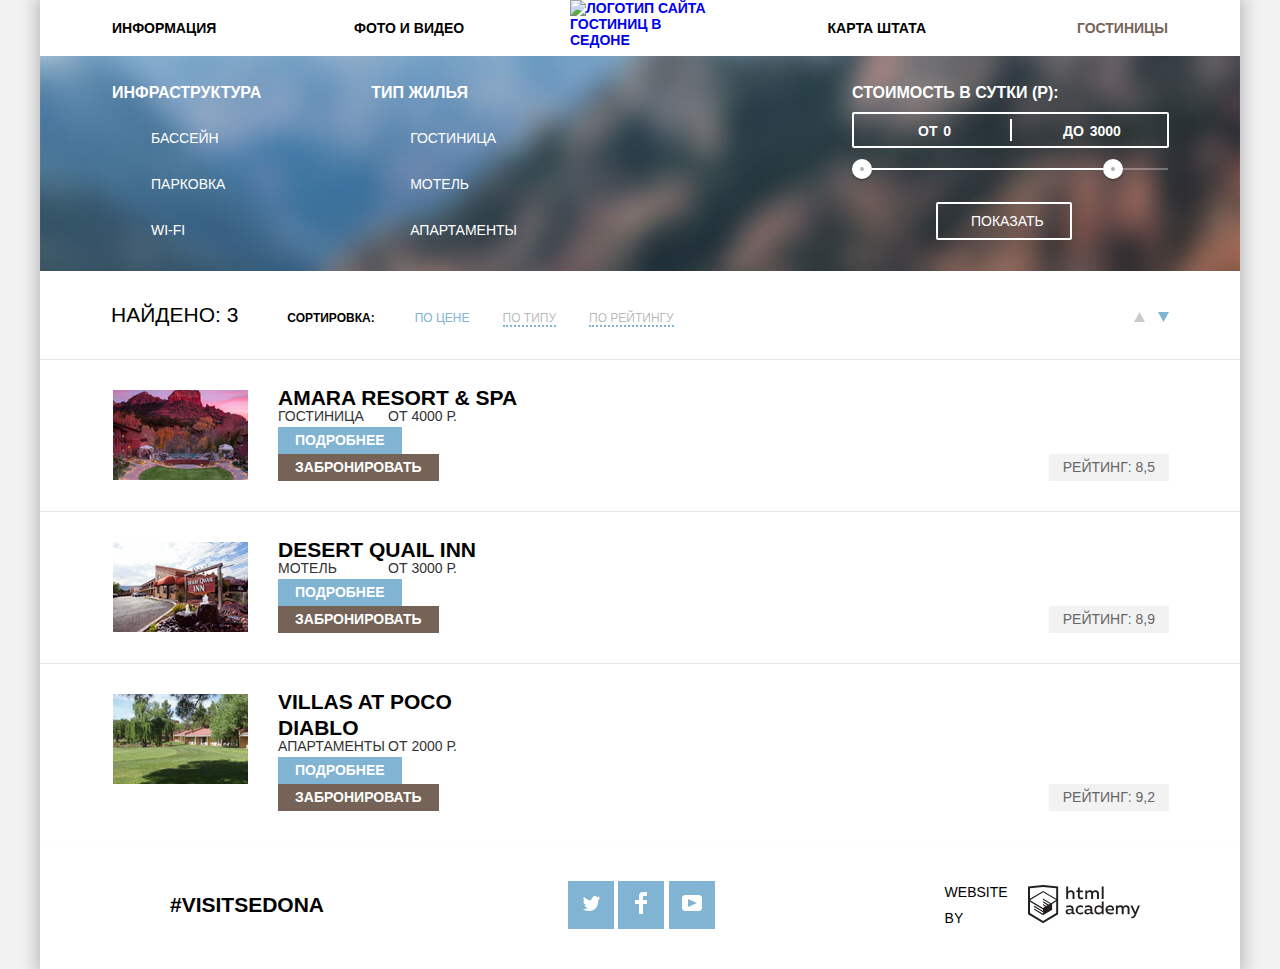
==== commit 1a18098b: "Добавила минификатор" ====
--- a/hotels.html
+++ b/hotels.html
@@ -3,7 +3,7 @@
 
 <head>
     <meta charset="utf-8">
-    <title>Гостинницы в Седоне</title>
+    <title>Гостиницы в Седоне</title>
     <link href="css/normalize.css" rel="stylesheet">
     <link href="css/style-min.css" rel="stylesheet">
 </head>
@@ -13,7 +13,7 @@
         <header class="main-header">
             <div class="main-header-logo">
                 <a href="index.html">
-                    <img src="img/main-header-logo.svg" width="140" height="72" alt="Логотип сайта гостинниц в Седоне">
+                    <img src="img/main-header-logo.svg" width="140" height="72" alt="Логотип сайта гостиниц в Седоне">
                 </a>
             </div>
             <nav class="main-navigation">
@@ -34,7 +34,7 @@
                     </li>
                     <li class="site-navigation-current site-navigation-item">
                         <a>
-                            Гостинницы
+                            Гостиницы
                         </a>
                     </li>
                 </ul>
@@ -44,72 +44,68 @@
         <main>
             <section class="filters">
                 <h1 class="visually-hidden">
-                    Гостинницы в Седоне
+                    Гостиницы в Седоне
                 </h1>
                 <form class="filter" method="get" action="https://echo.htmlacademy.ru">
                     <h2 class="visually-hidden">
                         Фильтр параметров бронирования
                     </h2>
-                    <div class="fieldset-wrap">
-                        <fieldset class="filter-fieldset">
-                            <legend>
-                                Инфраструктура
-                            </legend>
-                            <ul class="filter-list">
-                                <li>
-                                    <input class="filter-input visually-hidden" type="checkbox" name="infrastructure"
-                                        id="swimming-pool" checked>
-                                    <label for="swimming-pool">
-                                        Бассейн
-                                    </label>
-                                </li>
-                                <li>
-                                    <input class="filter-input visually-hidden" type="checkbox" name="infrastructure"
-                                        id="parking">
-                                    <label for="parking">
-                                        Парковка
-                                    </label>
-                                </li>
-                                <li>
-                                    <input class="filter-input visually-hidden" type="checkbox" name="infrastructure"
-                                        id="wi-fi">
-                                    <label for="wi-fi">
-                                        Wi-Fi
-                                    </label>
-                                </li>
-                            </ul>
-                        </fieldset>
-                    </div>
-                    <div class="fieldset-wrap">
-                        <fieldset class="filter-fieldset">
-                            <legend>
-                                Тип жилья
-                            </legend>
-                            <ul class="filter-list">
-                                <li>
-                                    <input class="filter-input visually-hidden" type="checkbox" name="house-type"
-                                        id="hotel" checked>
-                                    <label for="hotel">
-                                        Гостинница
-                                    </label>
-                                </li>
-                                <li>
-                                    <input class="filter-input visually-hidden" type="checkbox" name="house-type"
-                                        id="motel" checked>
-                                    <label for="motel">
-                                        Мотель
-                                    </label>
-                                </li>
-                                <li>
-                                    <input class="filter-input visually-hidden" type="checkbox" name="house-type"
-                                        id="apartments" checked>
-                                    <label for="apartments">
-                                        Апартаменты
-                                    </label>
-                                </li>
-                            </ul>
-                        </fieldset>
-                    </div>
+                    <fieldset class="filter-fieldset">
+                        <legend>
+                            Инфраструктура
+                        </legend>
+                        <ul class="filter-list">
+                            <li>
+                                <input class="filter-input visually-hidden" type="checkbox" name="infrastructure"
+                                    id="swimming-pool" checked>
+                                <label for="swimming-pool">
+                                    Бассейн
+                                </label>
+                            </li>
+                            <li>
+                                <input class="filter-input visually-hidden" type="checkbox" name="infrastructure"
+                                    id="parking">
+                                <label for="parking">
+                                    Парковка
+                                </label>
+                            </li>
+                            <li>
+                                <input class="filter-input visually-hidden" type="checkbox" name="infrastructure"
+                                    id="wi-fi">
+                                <label for="wi-fi">
+                                    Wi-Fi
+                                </label>
+                            </li>
+                        </ul>
+                    </fieldset>
+                    <fieldset class="filter-fieldset">
+                        <legend>
+                            Тип жилья
+                        </legend>
+                        <ul class="filter-list">
+                            <li>
+                                <input class="filter-input visually-hidden" type="checkbox" name="house-type" id="hotel"
+                                    checked>
+                                <label for="hotel">
+                                    Гостиница
+                                </label>
+                            </li>
+                            <li>
+                                <input class="filter-input visually-hidden" type="checkbox" name="house-type" id="motel"
+                                    checked>
+                                <label for="motel">
+                                    Мотель
+                                </label>
+                            </li>
+                            <li>
+                                <input class="filter-input visually-hidden" type="checkbox" name="house-type"
+                                    id="apartments" checked>
+                                <label for="apartments">
+                                    Апартаменты
+                                </label>
+                            </li>
+                        </ul>
+                    </fieldset>
                     <div class="filter-range">
                         <div class="filter-range-title">Стоимость в сутки (р):</div>
                         <div class="price-controls">
@@ -130,16 +126,16 @@
 
             <section class="sorting-hotels">
                 <h2 class="visually-hidden">
-                    Сортировка гостинниц
+                    Сортировка гостиниц
                 </h2>
                 <form class="sorting" method="get" action="https://echo.htmlacademy.ru">
                     <span>
                         Найдено: 3
                     </span>
                     <div class="sorting-hotels-type">
-                        <div class="sorting-hotels-title">
+                        <h4 class="sorting-hotels-title">
                             Сортировка:
-                        </div>
+                        </h4>
                         <ul class="sorting-hotels-list">
                             <li>
                                 <input class="sorting-input visually-hidden" type="radio" name="filter-type"
@@ -166,20 +162,22 @@
                     </div>
 
                     <ul class="sorting-direction">
-                        <li>
+                        <li class="sorting-direction-item">
                             <input class="visually-hidden sorting-direction-input" type="radio" name="sort-direction"
                                 value="smaller" id="smaller-direction">
                             <label for="smaller-direction">
-                                <svg xmlns="http://www.w3.org/2000/svg" width="11" height="10">
+                                <svg xmlns="http://www.w3.org/2000/svg" width="11" height="10"
+                                    aria-label="Направление вниз">
                                     <path fill="#231F20" d="M5.5 0L0 10h11z" />
                                 </svg>
                             </label>
                         </li>
-                        <li>
+                        <li class="sorting-direction-item">
                             <input class="visually-hidden sorting-direction-input" type="radio" name="sort-direction"
                                 value="greater" id="greater-direction" checked>
                             <label for="greater-direction">
-                                <svg xmlns="http://www.w3.org/2000/svg" width="11" height="10">
+                                <svg xmlns="http://www.w3.org/2000/svg" width="11" height="10"
+                                    aria-label="Направление вверх">
                                     <path fill="#231F20" d="M5.5 10L0 0h11" />
                                 </svg>
                             </label>
@@ -190,13 +188,13 @@
             </section>
             <section class="hotels">
                 <h2 class="visually-hidden">
-                    Список гостинниц
+                    Список гостиниц
                 </h2>
                 <ul class="hotels-list">
                     <li class="hotels-item">
                         <a href="#" class="hotels-image">
                             <img src="img/amara-resort-and-spa.jpg" width="135" height="90"
-                                alt="Изображение гостинницы Amara Resort & Spa">
+                                alt="Изображение гостиницы Amara Resort & Spa">
                         </a>
                         <div class="hotels-information">
                             <a href="#">
@@ -206,7 +204,7 @@
                             </a>
                             <div class="hotels-type-price">
                                 <span class="hotels-type">
-                                    Гостинница
+                                    Гостиница
                                 </span>
                                 <span class="price">
                                     От 4000 Р.
@@ -222,11 +220,8 @@
                             </div>
                         </div>
                         <div class="stars-rating">
-                            <div class="stars">
-                                <img src="img/star.svg" width="18" height="17" alt="4 out of 5 stars">
-                                <img src="img/star.svg" width="18" height="17" alt="">
-                                <img src="img/star.svg" width="18" height="17" alt="">
-                                <img src="img/star.svg" width="18" height="17" alt="">
+                            <div class="stars stars-four">
+                                <span class="visually-hidden">4 из 5 звезд</span>
                             </div>
                             <span class="rating">
                                 Рейтинг: 8,5
@@ -264,10 +259,8 @@
                             </div>
                         </div>
                         <div class="stars-rating">
-                            <div class="stars">
-                                <img src="img/star.svg" width="18" height="17" alt="3 out of 5 stars">
-                                <img src="img/star.svg" width="18" height="17" alt="">
-                                <img src="img/star.svg" width="18" height="17" alt="">
+                            <div class="stars stars-three">
+                                <span class="visually-hidden">3 из 5 звезд</span>
                             </div>
                             <span class="rating">
                                 Рейтинг: 8,9
@@ -305,9 +298,8 @@
                             </div>
                         </div>
                         <div class="stars-rating">
-                            <div class="stars">
-                                <img src="img/star.svg" width="18" height="17" alt="2 out of 5 stars">
-                                <img src="img/star.svg" width="18" height="17" alt="">
+                            <div class="stars stars-two">
+                                <span class="visually-hidden">2 из 5 звезд</span>
                             </div>
                             <span class="rating">
                                 Рейтинг: 9,2
@@ -319,7 +311,7 @@
 
         </main>
 
-        <footer class="main-footer">
+        <footer class="main-footer footer-transparent">
             <div class="hashteg">
                 #visitSEDONA
             </div>
@@ -327,7 +319,7 @@
                 <li class="social-button">
                     <a href="#">
                         <span class="visually-hidden">Седона в Twitter</span>
-                        <svg xmlns="http://www.w3.org/2000/svg" width="17" height="15">
+                        <svg xmlns="http://www.w3.org/2000/svg" width="17" height="15" aria-label="Седона в Twitter">
                             <path fill="#FFF"
                                 d="M10.95.144c1.685-.496 2.984.27 3.577 1.179.673-.231 1.331-.481 2.011-.708a2.345 2.345 0 0 1-.857 1.768c.685.17 1.304-.491 1.304-.491-.169 1-1.006 1.788-1.563 2.024-.231 6.75-3.175 11.217-10.077 11.082h-.446c-.41 0-4.164-.46-4.898-1.887 2.271.196 3.893-.422 4.693-1.177-.96-.3-2.679-.477-2.979-2.95.349.106.564.228 1.19.119C1.705 8.247.374 7.53.448 5.33c.285.328 1.067.536 1.34.472C1.085 5.561-.182 2.442.894.85c1.818 1.854 3.735 3.606 7.152 3.773C8.254 2.33 9.183.793 10.95.144z" />
                         </svg>
@@ -336,7 +328,7 @@
                 <li class="social-button">
                     <a href="#">
                         <span class="visually-hidden">Седона на Facebook</span>
-                        <svg xmlns="http://www.w3.org/2000/svg" width="12" height="22">
+                        <svg xmlns="http://www.w3.org/2000/svg" width="12" height="22" aria-label="Седона на Facebook">
                             <path fill="#FFF" d="M12 4V0H8a4 4 0 0 0-4 4v4H0v4h4v10h4V12h4V8H8V4h4z" />
                         </svg>
                     </a>
@@ -344,9 +336,7 @@
                 <li class="social-button">
                     <a href="#">
                         <span class="visually-hidden">Седона в Youtube</span>
-                        <svg xmlns="http://www.w3.org/2000/svg" xmlns:xlink="http://www.w3.org/1999/xlink" width="20"
-                            height="16">
-                            <image overflow="visible" width="20" height="16" xlink:href="youtube.png" />
+                        <svg xmlns="http://www.w3.org/2000/svg" width="20" height="16" aria-label="Седона в Youtube">
                             <path fill="#FFF"
                                 d="M17 0H3C1.35 0 0 1.35 0 3v10c0 1.65 1.35 3 3 3h14c1.65 0 3-1.35 3-3V3c0-1.65-1.35-3-3-3zM6.027 11.998V4.002L15.014 8l-8.987 3.998z" />
                         </svg>
@@ -358,7 +348,8 @@
                     Website by
                 </span>
                 <a class="logo-html" href="https://htmlacademy.ru/intensive/htmlcss" target="_blank">
-                    <svg data-name="Layer 1" xmlns="http://www.w3.org/2000/svg" viewBox="0 0 108.08 36.85">
+                    <svg data-name="Layer 1" xmlns="http://www.w3.org/2000/svg" viewBox="0 0 108.08 36.85"
+                        aria-label="Логотип HTML Academy">
                         <path
                             d="M44.61 26.86a2 2 0 0 0 .55-.1v1.33a3.25 3.25 0 0 1-1.18.21 1.67 1.67 0 0 1-1.67-1 4.84 4.84 0 0 1-3.14 1.08c-1.51 0-2.91-.83-2.91-2.55 0-2.13 2-2.79 3.71-2.79a11.08 11.08 0 0 1 2.17.25v-.3c0-1-.76-1.77-2.19-1.77a7.42 7.42 0 0 0-3 .64v-1.7a10.21 10.21 0 0 1 3.19-.55c2.36 0 3.81 1.12 3.81 3.65v3a.54.54 0 0 0 .49.59h.17zm-6.44-1.13a1.35 1.35 0 0 0 1.46 1.25h.11a3.39 3.39 0 0 0 2.41-1v-1.42a9.72 9.72 0 0 0-1.81-.21c-1 0-2.16.33-2.16 1.38zm12.36-6.11a5 5 0 0 1 2.57.64v1.72a4.08 4.08 0 0 0-2.3-.7 2.75 2.75 0 1 0 0 5.49 5 5 0 0 0 2.43-.64v1.71a6.27 6.27 0 0 1-2.76.57A4.21 4.21 0 0 1 46 24.49v-.41a4.32 4.32 0 0 1 4.18-4.46h.38zm12.17 7.24a2 2 0 0 0 .55-.1v1.33a3.25 3.25 0 0 1-1.18.21 1.67 1.67 0 0 1-1.67-1 4.84 4.84 0 0 1-3.14 1.08c-1.51 0-2.91-.83-2.91-2.55 0-2.13 2-2.79 3.71-2.79a11.08 11.08 0 0 1 2.17.25v-.3c0-1-.76-1.77-2.19-1.77a7.42 7.42 0 0 0-3 .64v-1.7a10.21 10.21 0 0 1 3.19-.55c2.36 0 3.81 1.12 3.81 3.65v3a.54.54 0 0 0 .49.59h.17zm-6.44-1.13a1.35 1.35 0 0 0 1.47 1.25h.11a3.39 3.39 0 0 0 2.41-1v-1.42a9.72 9.72 0 0 0-1.81-.21c-1.06 0-2.16.33-2.16 1.38zM73 15.98v12.2h-1.65v-1.32a3.88 3.88 0 0 1-3.19 1.54 4.4 4.4 0 0 1 0-8.78 3.81 3.81 0 0 1 3 1.3v-4.94H73zm-4.53 5.22a2.76 2.76 0 1 0 0 5.52 2.86 2.86 0 0 0 2.68-1.74v-2a2.91 2.91 0 0 0-2.66-1.73zM79 19.62c3.31 0 4.46 2.68 3.92 5.09H76.7c.21 1.5 1.67 2.11 3.19 2.11a6.11 6.11 0 0 0 2.64-.59v1.6a7.14 7.14 0 0 1-3 .57c-2.53 0-4.75-1.42-4.75-4.42a4.18 4.18 0 0 1 4-4.39H79zm.09 1.54a2.28 2.28 0 0 0-2.44 2.1v.06h4.65a2 2 0 0 0-2.17-2.16zm5.73 7v-8.31h1.65v1a3.81 3.81 0 0 1 2.78-1.27 2.86 2.86 0 0 1 2.64 1.4 4.12 4.12 0 0 1 2.91-1.33 3.06 3.06 0 0 1 3.2 3.33v5.2h-1.9v-5.15a1.59 1.59 0 0 0-1.42-1.75h-.26a2.8 2.8 0 0 0-2.07 1.12v5.78h-1.9v-5.15A1.59 1.59 0 0 0 89 21.29h-.2a3 3 0 0 0-2.21 1.29v5.63h-1.73zm21.31-8.33h1.9l-3.91 9.46c-.9 2.17-2.09 2.86-3.35 2.86a4.76 4.76 0 0 1-1.1-.14v-1.57a2.86 2.86 0 0 0 .85.12c.9 0 1.58-.64 2.07-1.9l.17-.42-4-8.4h2l2.86 6.29zM38.73 1.44V6.2a3.81 3.81 0 0 1 2.7-1.14 3.25 3.25 0 0 1 3.44 3.4v5.15H43V8.7a1.81 1.81 0 0 0-1.61-2h-.3a2.93 2.93 0 0 0-2.32 1.39v5.52h-1.9V1.44h1.9zm11.21.85v3h3v1.6h-3v3.81c0 1.1.5 1.46 1.58 1.46a4.49 4.49 0 0 0 1.69-.33v1.6a6.8 6.8 0 0 1-2.21.35 2.55 2.55 0 0 1-2.86-2.74V6.87h-1.56V5.24h1.5V2.72zm5.4 11.31V5.26H57v1a3.81 3.81 0 0 1 2.77-1.28 2.86 2.86 0 0 1 2.6 1.33 4.12 4.12 0 0 1 2.91-1.33 3.06 3.06 0 0 1 3.16 3.4v5.21h-1.9V8.44a1.59 1.59 0 0 0-1.42-1.75h-.23a2.8 2.8 0 0 0-2.07 1.12v5.78h-1.9V8.44a1.59 1.59 0 0 0-1.42-1.75h-.23a3 3 0 0 0-2.21 1.29v5.63h-1.72zM71.17 1.43H73v12.15h-1.83V1.43zM14.71-.02h-.16L0 1.52v26.67l14.55 8.66 14.55-8.66V1.52zm12.5 27.1l-12.66 7.54L1.9 27.1V16.16l12.59 7.5v1.32l-8.63-5.1v1.31l8.68 5.21v1.39l-8.67-5.16v1.35l8.68 5.21 8.75-5.24v-5.66l3.9-2.31V27.1zm0-12.53l-3.48 2-1.6 1-7.62-4.57v1.31L21 18.21l-.14.09-1 .54-5.37-3.2v1.34l4.24 2.52-1 .67-3.2-1.9v1.31l2.1 1.24-2.13 1.26L2 14.63l12.51-7.54zm0-1.32L14.49 5.74 1.91 13.23v-10L14.56 1.9l12.65 1.33v10z"
                             fill="#231f20" />
--- a/css/style-min.css
+++ b/css/style-min.css
@@ -1 +1 @@
-@font-face{font-family:"PT Sans";font-style:normal;font-weight:400;src:url("../fonts/pt-sans-v11-cyrillic_latin-regular.eot");src:local("PT Sans"),local("PTSans-Regular"),url("../fonts/pt-sans-v11-cyrillic_latin-regular.woff2") format("woff2"),url("../fonts/pt-sans-v11-cyrillic_latin-regular.woff") format("woff")}@font-face{font-family:"PT Sans";font-style:normal;font-weight:700;src:url("../fonts/pt-sans-v11-cyrillic_latin-700.eot");src:local("PT Sans Bold"),local("PTSans-Bold"),url("../fonts/pt-sans-v11-cyrillic_latin-700.woff2") format("woff2"),url("../fonts/pt-sans-v11-cyrillic_latin-700.woff") format("woff")}*,*::after,*::before{-webkit-box-sizing:inherit;box-sizing:inherit}html{-webkit-box-sizing:border-box;box-sizing:border-box}body{font-family:"PT Sans","Arial",sans-serif;font-size:14px;font-weight:700;color:#000;text-transform:uppercase;background-color:#f2f2f2}img{max-width:100%;height:auto}a{text-decoration:none}.container{background-color:#fff;width:1200px;margin:0 auto;padding:0;-webkit-box-shadow:0 0 15px 5px rgba(0,0,0,0.2);box-shadow:0 0 15px 5px rgba(0,0,0,0.2)}.main-page{margin-bottom:-123px}.visually-hidden:not(:focus):not(:active),input[type="checkbox"].visually-hidden,input[type="radio"].visually-hidden{position:absolute;width:1px;height:1px;margin:-1px;border:0;padding:0;white-space:nowrap;-webkit-clip-path:inset(100%);clip-path:inset(100%);clip:rect(0 0 0 0);overflow:hidden}.main-header-logo{width:140px;height:72px;display:block;position:absolute;left:0;right:0;margin:auto}.main-navigation{line-height:26px;padding:15px 72px;vertical-align:middle}.site-navigation{display:-webkit-box;display:-ms-flexbox;display:flex;width:1056px;-webkit-box-orient:horizontal;-webkit-box-direction:normal;-ms-flex-direction:row;flex-direction:row;-ms-flex-wrap:wrap;flex-wrap:wrap;margin:0;padding:0;list-style:none}.site-navigation-item{width:242px}.site-navigation-item:nth-of-type(4n+1),.site-navigation-item:nth-of-type(4n+2){text-align:left}.site-navigation-item:nth-of-type(4n+3),.site-navigation-item:nth-of-type(4n+4){text-align:right}.site-navigation-item:nth-of-type(4n+2){margin-right:auto}.site-navigation-current{color:#766357}.site-navigation a:link{color:#000}.site-navigation a:visited{color:#000}.site-navigation a:hover,.site-navigation a:focus{color:#81b3d2}.site-navigation a:active{color:rgba(0,0,0,0.3)}.main-background{width:1200px;height:508px;background-image:url("../img/polygon.svg"),url("../img/main-background-title.svg"),url("../img/main-background.jpg");background-size:1201px 59px,459px 353px,1200px 800px;background-repeat:no-repeat;background-position:center 450px,center 78px,center -80px;margin-top:0;display:block}.benefits{text-align:center;background-color:white;vertical-align:middle;padding-top:61px;position:relative;z-index:2}.benefits h2{font-size:21px;line-height:26px;margin-bottom:27px;margin-top:0;text-align:center}.benefits p{color:#333;line-height:21px;font-weight:normal;margin:0;padding:0}.benefits>p{margin-bottom:50px;line-height:26px}.benefits-list{list-style:none;padding:0;margin:0;display:-webkit-box;display:-ms-flexbox;display:flex;-ms-flex-wrap:wrap;flex-wrap:wrap}.benefits-item h3{font-size:21px;line-height:21px;margin:0}.benefits-item span{line-height:21px;font-weight:normal;display:block;padding-top:24px;padding-bottom:21px}.benefits-wrap{display:-webkit-box;display:-ms-flexbox;display:flex}.benefits-wrap img{-o-object-fit:cover;object-fit:cover;height:100%;width:100%;display:block}.benefits-item:nth-of-type(3),.benefits-item:nth-of-type(4),.benefits-item:nth-of-type(5){background-color:#eee;width:calc(100%/3);padding-top:48px;padding-bottom:60px}.condition-item p{padding:0}.conditions-list{list-style:none;display:-webkit-box;display:-ms-flexbox;display:flex;padding-top:61px;padding-bottom:81px;padding-left:0;-ms-flex-wrap:wrap;flex-wrap:wrap}.condition-item{width:calc(100%/3)}.condition-item h3{margin-top:25px;margin-bottom:24px}.condition-image{display:inline-block;width:76px;height:76px;vertical-align:bottom}.white{color:#fff;background-color:#81b3d2;width:400px;padding-top:47px}.white p,.white h3{color:#fff;background-color:#81b3d2;margin:0;padding:0}.search-title{font-size:30px;line-height:36px;font-weight:700;text-align:center;margin:0;position:relative;z-index:2;background-color:#fff;padding-top:49px}.search-sub-title{font-weight:400;color:#333;text-align:center;margin:0;padding-top:25px;line-height:24px;font-size:14px;padding-bottom:45px;position:relative;z-index:2;background-color:#fff}.search-form{display:-webkit-box;display:-ms-flexbox;display:flex;-webkit-box-orient:vertical;-webkit-box-direction:normal;-ms-flex-direction:column;flex-direction:column;width:568px;-webkit-box-align:center;-ms-flex-align:center;align-items:center;-webkit-box-pack:justify;-ms-flex-pack:justify;justify-content:space-between;-ms-flex-wrap:wrap;flex-wrap:wrap;-webkit-box-sizing:border-box;box-sizing:border-box;z-index:1;padding-top:53px;margin:0 auto;-webkit-box-shadow:0 7px 15px 5px rgba(0,0,0,0.15);box-shadow:0 7px 15px 5px rgba(0,0,0,0.15);background-color:#fff;top:-593px;left:316px;position:absolute}.search-form fieldset{border:0;margin:0;padding:0}.search-button{width:568px;font-size:21px;line-height:26px;text-transform:uppercase;font-weight:700;color:#fff;background-color:#766357;display:block;padding-top:31px;padding-bottom:31px;text-align:center;margin:0 auto;outline:0;border:0;position:relative;z-index:2;cursor:pointer}.search-button:hover,.search-button:focus{background-color:#604e43}.search-button:active{color:rgba(255,255,255,0.3);background-color:#503e33}.search-item{width:460px;margin:0 auto;margin-bottom:25px;display:-webkit-box;display:-ms-flexbox;display:flex;-webkit-box-pack:justify;-ms-flex-pack:justify;justify-content:space-between}.search-item:nth-of-type(1),.search-item:nth-of-type(2){position:relative}.calendar{position:absolute;fill-opacity:.5;left:428px;top:8px}.calendar:hover path,.calendar:focus path{fill:#000;fill-opacity:1}.calendar:active path{fill:#81b3d2;fill-opacity:1}.search-item input{font:inherit;line-height:26px;color:#000;background-color:#f2f2f2;border:0;padding:8px 11px;width:345px;text-transform:uppercase}.search-item ::-webkit-input-placeholder{color:#000}.search-item ::-moz-placeholder{color:#000}.search-item :-ms-input-placeholder{color:#000}.search-item ::-ms-input-placeholder{color:#000}.search-item ::placeholder{color:#000}.search-item input:hover{background-color:#ebebeb}.search-item input:focus{background-color:#fff;border:2px solid #e5e5e5;outline:0}.search-item label{line-height:120%;display:block;padding-top:12px}.search-item input:hover{background-color:#ebebeb}.search-item input:focus{background-color:#fff;border:2px solid #e5e5e5}.search-item:nth-of-type(3){margin-bottom:63px}.search-wrap{display:-webkit-box;display:-ms-flexbox;display:flex;-webkit-box-pack:justify;-ms-flex-pack:justify;justify-content:space-between;-webkit-box-orient:horizontal;-webkit-box-direction:normal;-ms-flex-direction:row;flex-direction:row}.search-wrap .amount-input{width:115px;position:relative}.search-wrap .adults-amount,.search-wrap .children-amount{display:-webkit-box;display:-ms-flexbox;display:flex;-webkit-box-orient:horizontal;-webkit-box-direction:normal;-ms-flex-direction:row;flex-direction:row;-webkit-box-pack:justify;-ms-flex-pack:justify;justify-content:space-between;width:230px}.children-amount label{padding-left:51px}.search-hotels{font-size:21px;font-weight:700;line-height:26px;text-align:center;color:#fff;text-transform:uppercase;background-color:#81b3d2;border:0;padding:16px 0;display:block;width:459px;margin-bottom:55px}.search-hotels:hover,.search-hotels:focus{background-color:#669ec0}.search-hotels:active{color:rgba(255,255,255,0.3);background-color:#5496bd}.sedona-map{width:1200px;height:593px;background-image:url("../img/map.png");background-size:1200px 593px;background-repeat:no-repeat;background-position:center bottom;display:block;position:relative;z-index:0}.form-wrap{position:relative;display:block}.filter{background-color:#3f6a8c;background-image:url("../img/filter-background.jpg");background-size:1200px 562px;background-repeat:no-repeat;background-position:0 -60px;display:-webkit-box;display:-ms-flexbox;display:flex;padding-right:58px;padding-left:72px;padding-top:26px;padding-bottom:5px}.filter-fieldset{border:0;padding:0;margin:0}.fieldset-wrap{width:145px;margin-right:110px}.filter-list{padding:0;margin:0;list-style:none;line-height:21px;color:#fff;font-weight:400}.filter-list li{margin-bottom:25px;padding-left:39px}.sorting-hotels-type{padding:0;margin:0;display:-webkit-box;display:-ms-flexbox;display:flex}.price-filter{margin-left:auto;width:318px}.filter legend,.price-filter label{font-size:16px;line-height:21px;color:#fff;margin-bottom:25px}.price-filter div{list-style:none;line-height:21px;color:#fff;font-weight:400}.filter-input:not(:checked)+label::before{content:"";position:absolute;width:23px;height:23px;background-image:url("../img/checkbox-off.svg");background-repeat:no-repeat;background-position:0 0;left:-40px;top:-2px}.filter-input:not(:checked):disabled+label::before{opacity:.5}.filter-input:checked+label::before{content:"";position:absolute;width:27px;height:23px;background-image:url("../img/checkbox-on.svg");background-repeat:no-repeat;background-position:0 0;left:-40px;top:-2px}.filter-input:checked:disabled+label::before{opacity:.5}.filter label{position:relative;display:block;cursor:pointer;-webkit-user-select:none;-moz-user-select:none;-ms-user-select:none;user-select:none}.filter-range{width:330px;margin-left:auto;color:#fff;text-transform:uppercase}.filter-range-title{margin-bottom:9px;font-weight:600;font-size:16px;line-height:21px}.price-controls{position:relative;height:36px;margin-bottom:20px;font-size:0;border:2px solid #fff;border-radius:2px;width:317px}.price-controls::after{content:"";position:absolute;top:50%;left:50%;width:2px;height:22px;background:#fff;-webkit-transform:translate(-50%,-50%);-ms-transform:translate(-50%,-50%);transform:translate(-50%,-50%)}.price-controls label{display:inline-block;font-size:14px;line-height:32px;vertical-align:top;cursor:pointer}.price-controls .min-price,.price-controls .max-price{width:145px;padding-left:64px}.price-controls input{width:50px;margin:0;color:inherit;font:inherit;background:0;border:0}.range-controls{position:relative;margin-bottom:32px}.range-controls .scale{height:2px;background:rgba(255,255,255,0.3);width:316px}.range-controls .bar{width:85%;height:2px;background:#fff}.range-toggle{position:absolute;top:-9px;width:4px;height:4px;background:#ababab;border:10px solid #fff;border-radius:50%;-webkit-box-shadow:0 2px 1px 0 rgba(0,1,1,0.2);box-shadow:0 2px 1px 0 rgba(0,1,1,0.2);cursor:pointer}.range-toggle:after{content:" ";background-color:#b1b1b1;width:4px;height:4px;border-radius:50%;position:absolute;right:-2px;top:-2px}.range-toggle:hover{background:#1c4f80}.range-toggle-min{left:0}.range-toggle-max{left:76%}.btn-transparent{display:block;margin-left:84px;padding:7px 33px;font-size:14px;line-height:20px;color:#fff;text-transform:uppercase;background:transparent;border:2px solid #fff;border-radius:2px;cursor:pointer;width:136px}.btn-transparent:hover{color:#000;background:#fff}.button-show{font-size:14px;line-height:21px;color:#fff;text-transform:uppercase;background-color:transparent;border:2px solid #fff}.button-show:hover,.button-show:focus{color:#000;background-color:#fff}.sorting-hotels{padding:31px 71px}.sorting{font-size:12px;line-height:18px;font-weight:400;display:-webkit-box;display:-ms-flexbox;display:flex;-webkit-box-align:baseline;-ms-flex-align:baseline;align-items:baseline}.sorting-hotels-list{list-style:none;margin:0;padding:0;display:-webkit-box;display:-ms-flexbox;display:flex}.sorting-hotels-list li{margin-right:33px}.sorting-hotels-title{margin-right:40px}.sorting span{font-size:21px;line-height:26px;margin-right:49px}.sorting-input+label{color:rgba(0,0,0,0.3);border-bottom:2px dotted #81b3d2;cursor:pointer}.sorting-input:checked+label{color:#81b3d2;border-bottom:0}.sorting-input+label:hover,.sorting-input+label:focus{color:#81b3d2;border-bottom:2px dotted #81b3d2}.sorting-input+label:active{color:#000;border-bottom:0}.sorting-direction{padding:0;margin:0;list-style:none;display:-webkit-box;display:-ms-flexbox;display:flex;margin-left:auto;-webkit-box-pack:justify;-ms-flex-pack:justify;justify-content:space-between;width:35px}.sorting-direction label{display:block;cursor:pointer;-webkit-user-select:none;-moz-user-select:none;-ms-user-select:none;user-select:none}.sorting-direction li path{fill:#cacaca}.sorting-direction li:hover path,.sorting-direction li:focus path{fill:#000}.sorting-direction li:active path{fill:#81b3d2}.sorting-direction-input:checked+label path{fill:#81b3d2}.hotels-list{list-style:none;display:-webkit-box;display:-ms-flexbox;display:flex;-webkit-box-orient:vertical;-webkit-box-direction:normal;-ms-flex-direction:column;flex-direction:column;padding:0;margin:0}.hotels-item{padding-top:30px;padding-bottom:30px;display:-webkit-box;display:-ms-flexbox;display:flex;border-top:1px solid #e5e5e5;border-bottom:1px solid #e5e5e5;margin-bottom:-1px}.hotels-image{margin-top:0;margin-bottom:0;margin-left:73px;font-size:0}.hotels-item h3{color:#000;margin:0;padding:0;font-size:21px;line-height:14px}.hotels-item h3:hover,.hotels-item h3:focus{color:#81b3d2}.hotels-item h3:active{color:rgba(0,0,0,0.3)}.hotels-type-price{display:-webkit-box;display:-ms-flexbox;display:flex;width:179px;-webkit-box-pack:justify;-ms-flex-pack:justify;justify-content:space-between}.hotels-type,.price,.rating{font-size:14px;line-height:21px;color:#333;font-weight:400}.hotels-information{margin-left:31px;width:260px;padding-top:0;margin-top:0;display:-webkit-box;display:-ms-flexbox;display:flex;-webkit-box-orient:vertical;-webkit-box-direction:normal;-ms-flex-direction:column;flex-direction:column;-webkit-box-pack:justify;-ms-flex-pack:justify;justify-content:space-between;width:260px}.hotels-button{display:inline-block;padding:3px 17px}.stars-rating{margin-left:auto;display:-webkit-box;display:-ms-flexbox;display:flex;-webkit-box-orient:vertical;-webkit-box-direction:normal;-ms-flex-direction:column;flex-direction:column;-webkit-box-pack:justify;-ms-flex-pack:justify;justify-content:space-between;-webkit-box-align:end;-ms-flex-align:end;align-items:flex-end;margin-right:71px}.rating{color:#666;background-color:#f2f2f2;padding:5px 15px}.more-details{line-height:21px;color:#fff;background-color:#81b3d2}.more-details:hover,.more-details:focus{background-color:#669ec0}.more-details:active{color:rgba(255,255,255,0.3);background-color:#5496bd}.book{line-height:21px;color:#fff;background-color:#766357}.book:hover,.book:focus{background-color:#604e43}.book:active{color:rgba(255,255,255,0.3);background-color:#503e33}.main-footer{color:#000;background-color:#fff;display:-webkit-box;display:-ms-flexbox;display:flex;-webkit-box-align:center;-ms-flex-align:center;align-items:center;padding:38px;padding-left:130px;padding-right:100px}.footer-transparent{background-color:rgba(255,255,255,0.9);position:relative;z-index:5}.hashteg{text-align:center;font-size:21px;line-height:26px;width:144px;margin-right:254px}.socials{display:-webkit-box;display:-ms-flexbox;display:flex;width:150px;-webkit-box-pack:justify;-ms-flex-pack:justify;justify-content:space-between;margin:0;list-style:none;padding:0;-ms-flex-wrap:wrap;flex-wrap:wrap;margin-right:230px}.social-button{width:46px;height:48px;display:-webkit-box;display:-ms-flexbox;display:flex;background-color:#81b3d2;-webkit-box-align:center;-ms-flex-align:center;align-items:center;-webkit-box-pack:center;-ms-flex-pack:center;justify-content:center;cursor:pointer}.social-button:hover,.social-button:focus{background-color:#669ec0}.social-button:active path{fill:rgba(255,255,255,0.3)}.social-button:active{background-color:#5496bd}.footer-copyright{width:200px;display:-webkit-box;display:-ms-flexbox;display:flex;-webkit-box-align:center;-ms-flex-align:center;align-items:center;-webkit-box-pack:justify;-ms-flex-pack:justify;justify-content:space-between}.footer-copyright:hover path,.footer-copyright:focus path{fill:#81b3d2}.footer-copyright:active path{fill:#bdbbbc}.logo-html{display:block;width:115px;height:41px}.footer-copyright span{line-height:26px;font-weight:400;vertical-align:middle}.input-range-elem{display:-webkit-box;display:-ms-flexbox;display:flex}.input-range-elem-minus,.input-range-elem-plus{width:32px;line-height:31px;text-align:center;font-weight:bold;cursor:pointer;font-size:20px;background-color:#f2f2f2;position:relative}.input-range-elem-minus::before{content:"";position:absolute;z-index:3;top:20px;left:14px;width:12px;height:3px;background-color:#a9a9a9}.input-range-elem-plus::before,.input-range-elem-plus::after{content:"";position:absolute;z-index:3;top:20px;left:6px;width:12px;height:3px;background-color:#a9a9a9}.input-range-elem-plus::after{-webkit-transform:rotate(90deg);-ms-transform:rotate(90deg);transform:rotate(90deg)}.input-range-elem-minus:hover::before,.input-range-elem-minus:focus::before,.input-range-elem-plus:hover::before,.input-range-elem-plus:focus::before,.input-range-elem-plus:hover::after,.input-range-elem-plus:focus::after{background-color:#000}.input-range-elem-minus:active::before,.input-range-elem-plus:active::before,.input-range-elem-plus:active::after{background-color:#81b3d2}.input-range-elem .amount-input{width:52px;text-align:center}.modal-close{opacity:0;z-index:-1}.modal-show{opacity:1;z-index:1;-webkit-animation-name:bounce;animation-name:bounce;-webkit-animation-duration:.6s;animation-duration:.6s;-webkit-animation-fill-mode:forwards;animation-fill-mode:forwards;-webkit-animation-timing-function:linear;animation-timing-function:linear}.modal-error{-webkit-animation-name:shake;animation-name:shake;-webkit-animation-duration:.6s;animation-duration:.6s;-webkit-animation-fill-mode:forwards;animation-fill-mode:forwards;-webkit-animation-timing-function:linear;animation-timing-function:linear}@-webkit-keyframes bounce{0%{-webkit-transform:translateY(-400px);transform:translateY(-400px)}100%{-webkit-transform:translate(0,0);transform:translate(0,0)}}@keyframes bounce{0%{-webkit-transform:translateY(-400px);transform:translateY(-400px)}100%{-webkit-transform:translate(0,0);transform:translate(0,0)}}@-webkit-keyframes shake{0%,100%{-webkit-transform:translate(0,0);transform:translate(0,0)}10%,30%,50%,70%,90%{-webkit-transform:translateX(-10px);transform:translateX(-10px)}20%,40%,60%,80%{-webkit-transform:translateX(10px);transform:translateX(10px)}}@keyframes shake{0%,100%{-webkit-transform:translate(0,0);transform:translate(0,0)}10%,30%,50%,70%,90%{-webkit-transform:translateX(-10px);transform:translateX(-10px)}20%,40%,60%,80%{-webkit-transform:translateX(10px);transform:translateX(10px)}}+@font-face{font-family:"PT Sans";font-style:normal;font-weight:400;src:local("PT Sans"),local("PTSans-Regular"),url("../fonts/pt-sans-v11-cyrillic_latin-regular.woff2") format("woff2"),url("../fonts/pt-sans-v11-cyrillic_latin-regular.woff") format("woff")}@font-face{font-family:"PT Sans";font-style:normal;font-weight:700;src:local("PT Sans Bold"),local("PTSans-Bold"),url("../fonts/pt-sans-v11-cyrillic_latin-700.woff2") format("woff2"),url("../fonts/pt-sans-v11-cyrillic_latin-700.woff") format("woff")}*,*::after,*::before{-webkit-box-sizing:inherit;box-sizing:inherit}html{-webkit-box-sizing:border-box;box-sizing:border-box}body{font-family:"PT Sans","Arial",sans-serif;font-size:14px;font-weight:700;color:#000;text-transform:uppercase;background-color:#f2f2f2}img{max-width:100%;height:auto}a{text-decoration:none}.container{background-color:#fff;width:1200px;margin:0 auto;padding:0;-webkit-box-shadow:0 0 15px 5px rgba(0,0,0,0.2);box-shadow:0 0 15px 5px rgba(0,0,0,0.2)}.main-page{margin-bottom:-123px}.visually-hidden:not(:focus):not(:active),input[type="checkbox"].visually-hidden,input[type="radio"].visually-hidden{position:absolute;width:1px;height:1px;margin:-1px;border:0;padding:0;white-space:nowrap;-webkit-clip-path:inset(100%);clip-path:inset(100%);clip:rect(0 0 0 0);overflow:hidden}.main-header{position:relative}.main-header-logo{width:140px;height:72px;display:block;position:absolute;left:0;right:0;margin:auto}.main-navigation{line-height:26px;padding:15px 72px;vertical-align:middle}.site-navigation{display:-webkit-box;display:-ms-flexbox;display:flex;width:1056px;-webkit-box-orient:horizontal;-webkit-box-direction:normal;-ms-flex-direction:row;flex-direction:row;-ms-flex-wrap:wrap;flex-wrap:wrap;margin:0;padding:0;list-style:none}.site-navigation-item{width:242px}.site-navigation-item:nth-of-type(4n+1),.site-navigation-item:nth-of-type(4n+2){text-align:left}.site-navigation-item:nth-of-type(4n+3),.site-navigation-item:nth-of-type(4n+4){text-align:right}.site-navigation-item:nth-of-type(4n+2){margin-right:auto}.site-navigation-current{color:#766357}.site-navigation a:link{color:#000}.site-navigation a:visited{color:#000}.site-navigation a:hover,.site-navigation a:focus{color:#81b3d2}.site-navigation a:active{color:rgba(0,0,0,0.3)}.main-background{width:1200px;height:508px;background-color:#c8cfd4;background-image:url("../img/polygon.svg"),url("../img/main-background.jpg");background-size:1201px 59px,1200px 800px;background-repeat:no-repeat;background-position:center 450px,center -80px;margin-top:0;display:block}.main-background img{padding-top:77px;margin:0 auto;display:block}.benefits{text-align:center;background-color:white;vertical-align:middle;padding-top:61px;position:relative;z-index:2}.benefits h2{font-size:21px;line-height:26px;margin:0 auto;margin-bottom:27px;margin-top:0;text-align:center;width:600px}.benefits p{color:#333;line-height:21px;font-weight:normal;margin:0;padding:0}.benefits>p{margin-bottom:50px;line-height:26px}.benefits-list{list-style:none;padding:0;margin:0;display:-webkit-box;display:-ms-flexbox;display:flex;-ms-flex-wrap:wrap;flex-wrap:wrap}.benefits-item h3{font-size:21px;line-height:21px;margin:0}.benefits-item span{line-height:21px;font-weight:normal;display:block;padding-top:24px;padding-bottom:21px}.benefits-wrap{display:-webkit-box;display:-ms-flexbox;display:flex}.benefits-wrap img{-o-object-fit:cover;object-fit:cover;height:100%;width:100%;display:block}.benefits-item:nth-of-type(3),.benefits-item:nth-of-type(4),.benefits-item:nth-of-type(5){background-color:#eee;width:calc(100%/3);padding-top:48px;padding-bottom:60px}.benefits-item:nth-of-type(3) p,.benefits-item:nth-of-type(4) p,.benefits-item:nth-of-type(5) p{margin:0 auto;width:258px}.benefits-item:nth-of-type(3) h3,.benefits-item:nth-of-type(4) h3,.benefits-item:nth-of-type(5) h3{margin:0 auto;width:158px}.condition-item p{padding:0;margin:0 auto;width:300px}.conditions-list{list-style:none;display:-webkit-box;display:-ms-flexbox;display:flex;padding-top:61px;padding-bottom:81px;padding-left:0;-ms-flex-wrap:wrap;flex-wrap:wrap}.condition-item{width:calc(100%/3)}.condition-item h3{margin-top:25px;margin-bottom:24px}.condition-image{display:inline-block;width:76px;height:76px;vertical-align:middle}.white{color:#fff;background-color:#81b3d2;width:400px;padding-top:47px}.white p,.white h3{color:#fff;background-color:#81b3d2;margin:0 auto;padding:0;width:303px}.white h3{width:150px;margin:0 auto}.search-title{font-size:30px;line-height:36px;font-weight:700;text-align:center;margin:0;position:relative;z-index:2;background-color:#fff;padding-top:49px}.search-sub-title{font-weight:400;color:#333;text-align:center;margin:0;padding-top:25px;line-height:24px;font-size:14px;padding-bottom:45px;position:relative;z-index:2;background-color:#fff}.search-form{display:-webkit-box;display:-ms-flexbox;display:flex;-webkit-box-orient:vertical;-webkit-box-direction:normal;-ms-flex-direction:column;flex-direction:column;width:568px;-webkit-box-align:center;-ms-flex-align:center;align-items:center;-webkit-box-pack:justify;-ms-flex-pack:justify;justify-content:space-between;-ms-flex-wrap:wrap;flex-wrap:wrap;-webkit-box-sizing:border-box;box-sizing:border-box;z-index:1;padding-top:54px;margin:0 auto;-webkit-box-shadow:0 7px 15px 5px rgba(0,0,0,0.15);box-shadow:0 7px 15px 5px rgba(0,0,0,0.15);background-color:#fff;top:-593px;left:316px;position:absolute}.search-form fieldset{border:0;margin:0;padding:0}.search-button{width:568px;font-size:21px;line-height:26px;text-transform:uppercase;font-weight:700;color:#fff;background-color:#766357;display:block;padding-top:30px;padding-bottom:30px;text-align:center;margin:0 auto;outline:0;border:0;position:relative;z-index:2;cursor:pointer}.search-button:hover,.search-button:focus{background-color:#604e43}.search-button:active{color:rgba(255,255,255,0.3);background-color:#503e33}.search-item{width:460px;margin:0 auto;margin-bottom:27px;display:-webkit-box;display:-ms-flexbox;display:flex;-webkit-box-pack:justify;-ms-flex-pack:justify;justify-content:space-between}.search-item:nth-of-type(1),.search-item:nth-of-type(2){position:relative}.calendar{position:absolute;fill-opacity:.5;left:423px;top:9px;border:0;background-color:#f2f2f2;cursor:pointer;outline:0}.calendar:hover path,.calendar:focus path{fill:#000;fill-opacity:1}.calendar:active path{fill:#81b3d2;fill-opacity:1}.search-item input{font:inherit;line-height:26px;color:#000;background-color:#f2f2f2;border:2px solid #f2f2f2;padding:5px 8px;width:345px;text-transform:uppercase}.search-item ::-webkit-input-placeholder{color:#000}.search-item ::-moz-placeholder{color:#000}.search-item :-ms-input-placeholder{color:#000}.search-item ::-ms-input-placeholder{color:#000}.search-item ::placeholder{color:#000}.search-item input:hover{background-color:#ebebeb;border-color:#ebebeb}.search-item input:focus{background-color:#fff;border-color:#e5e5e5;outline:0}.search-item label{line-height:120%;display:block;padding-top:12px}.search-item input:hover{background-color:#ebebeb}.search-item input:focus{background-color:#fff;border:2px solid #e5e5e5}.search-item:nth-of-type(3){margin-bottom:54px}.search-wrap{display:-webkit-box;display:-ms-flexbox;display:flex;-webkit-box-pack:justify;-ms-flex-pack:justify;justify-content:space-between;-webkit-box-orient:horizontal;-webkit-box-direction:normal;-ms-flex-direction:row;flex-direction:row}.search-wrap .amount-input{width:115px;position:relative}.search-wrap .adults-amount,.search-wrap .children-amount{display:-webkit-box;display:-ms-flexbox;display:flex;-webkit-box-orient:horizontal;-webkit-box-direction:normal;-ms-flex-direction:row;flex-direction:row;-webkit-box-pack:justify;-ms-flex-pack:justify;justify-content:space-between;width:230px}.children-amount label{padding-left:51px}.search-hotels{font-size:21px;font-weight:700;line-height:26px;text-align:center;color:#fff;text-transform:uppercase;background-color:#81b3d2;border:0;padding:16px 0;display:block;width:459px;margin-bottom:55px;cursor:pointer}.search-hotels:hover,.search-hotels:focus{background-color:#669ec0}.search-hotels:active{color:rgba(255,255,255,0.3);background-color:#5496bd}.sedona-map{width:1200px;height:593px;background-color:#b8ca96;background-image:url("../img/map.png");background-size:1200px 593px;background-repeat:no-repeat;background-position:center bottom;display:block;position:relative;z-index:0}.form-wrap{position:relative;display:block}.filter{background-color:#3f6a8c;background-image:url("../img/filter-background.jpg");background-size:1200px 562px;background-repeat:no-repeat;background-position:0 -60px;display:-webkit-box;display:-ms-flexbox;display:flex;padding-right:58px;padding-left:72px;padding-top:26px;padding-bottom:5px}.filter-fieldset{border:0;padding:0;margin:0;margin-right:110px;width:145px}.filter-list{padding:0;margin:0;list-style:none;line-height:21px;color:#fff;font-weight:400}.filter-list li{margin-bottom:25px;padding-left:39px}.sorting-hotels-type{padding:0;margin:0;display:-webkit-box;display:-ms-flexbox;display:flex}.price-filter{margin-left:auto;width:318px}.filter legend,.price-filter label{font-size:16px;line-height:21px;color:#fff;margin-bottom:25px}.price-filter div{list-style:none;line-height:21px;color:#fff;font-weight:400}.filter-input:not(:checked)+label::before{content:"";position:absolute;width:23px;height:23px;background-image:url("../img/checkbox-off.svg");background-repeat:no-repeat;background-position:0 0;left:-40px;top:-2px}.filter-input:not(:checked):disabled+label::before{background-image:url("../img/checkbox-off-disabled.svg")}.filter-input:checked+label::before{content:"";position:absolute;width:27px;height:23px;background-image:url("../img/checkbox-on.svg");background-repeat:no-repeat;background-position:0 0;left:-40px;top:-2px}.filter-input:focus+label::before{outline:lightblue solid 3px}.filter-input:checked:disabled+label::before{background-image:url("../img/checkbox-on-disabled.svg")}.filter label{position:relative;display:block;cursor:pointer;-webkit-user-select:none;-moz-user-select:none;-ms-user-select:none;user-select:none}.filter-range{width:330px;margin-left:auto;color:#fff;text-transform:uppercase}.filter-range-title{margin-bottom:9px;font-weight:600;font-size:16px;line-height:21px}.price-controls{position:relative;height:36px;margin-bottom:20px;font-size:0;border:2px solid #fff;border-radius:2px;width:317px}.price-controls::after{content:"";position:absolute;top:50%;left:50%;width:2px;height:22px;background:#fff;-webkit-transform:translate(-50%,-50%);-ms-transform:translate(-50%,-50%);transform:translate(-50%,-50%)}.price-controls label{display:inline-block;font-size:14px;line-height:32px;vertical-align:top;cursor:pointer}.price-controls .min-price,.price-controls .max-price{width:145px;padding-left:64px}.price-controls input{width:50px;margin:0;color:inherit;font:inherit;background:0;border:0}.range-controls{position:relative;margin-bottom:32px}.range-controls .scale{height:2px;background:rgba(255,255,255,0.3);width:316px}.range-controls .bar{width:85%;height:2px;background:#fff}.range-toggle{position:absolute;top:-9px;width:4px;height:4px;background:#ababab;border:10px solid #fff;border-radius:50%;-webkit-box-shadow:0 2px 1px 0 rgba(0,1,1,0.2);box-shadow:0 2px 1px 0 rgba(0,1,1,0.2);cursor:pointer}.range-toggle:hover{border-width:12px;top:-11px}.range-toggle:hover::after{top:-1px}.range-toggle:after{content:" ";background-color:#b1b1b1;width:4px;height:4px;border-radius:50%;position:absolute;right:-2px;top:-2px}.range-toggle-min{left:0}.range-toggle-max{left:76%}.btn-transparent{display:block;margin-left:84px;padding:7px 33px;font-size:14px;line-height:20px;color:#fff;text-transform:uppercase;background:transparent;border:2px solid #fff;border-radius:2px;cursor:pointer;width:136px}.btn-transparent:hover{color:#000;background:#fff}.button-show{font-size:14px;line-height:21px;color:#fff;text-transform:uppercase;background-color:transparent;border:2px solid #fff}.button-show:hover,.button-show:focus{color:#000;background-color:#fff}.sorting-hotels{padding:31px 71px}.sorting{font-size:12px;line-height:18px;font-weight:400;display:-webkit-box;display:-ms-flexbox;display:flex;-webkit-box-align:baseline;-ms-flex-align:baseline;align-items:baseline}.sorting-hotels-list{list-style:none;margin:0;padding:0;display:-webkit-box;display:-ms-flexbox;display:flex}.sorting-hotels-list li{margin-right:33px}.sorting-hotels-title{margin:0;margin-right:40px}.sorting span{font-size:21px;line-height:26px;margin-right:49px}.sorting-input+label{color:rgba(0,0,0,0.3);border-bottom:2px dotted #81b3d2;cursor:pointer}.sorting-input:checked+label{color:#81b3d2;border-bottom:0}.sorting-input+label:hover,.sorting-input+label:focus{color:#81b3d2;border-bottom:2px dotted #81b3d2}.sorting-input+label:active{color:#000;border-bottom:0}.sorting-direction{padding:0;margin:0;list-style:none;display:-webkit-box;display:-ms-flexbox;display:flex;margin-left:auto;-webkit-box-pack:justify;-ms-flex-pack:justify;justify-content:space-between;width:35px}.sorting-direction label{display:block;cursor:pointer;-webkit-user-select:none;-moz-user-select:none;-ms-user-select:none;user-select:none}.sorting-direction-item path{fill:#cacaca}.sorting-direction-item:hover path,.sorting-direction-item:focus path{fill:#000}.sorting-direction-item:active path{fill:#81b3d2}.sorting-direction-input:checked+label path{fill:#81b3d2}.hotels-list{list-style:none;display:-webkit-box;display:-ms-flexbox;display:flex;-webkit-box-orient:vertical;-webkit-box-direction:normal;-ms-flex-direction:column;flex-direction:column;padding:0;margin:0}.hotels-item{padding-top:30px;padding-bottom:30px;display:-webkit-box;display:-ms-flexbox;display:flex;border-top:1px solid #e5e5e5;border-bottom:1px solid #e5e5e5;margin-bottom:-1px}.hotels-image{margin-top:0;margin-bottom:0;margin-left:73px;font-size:0}.hotels-item h3{color:#000;margin:0;padding:0;font-size:21px;line-height:26px;margin-top:-5px}.hotels-item h3:hover,.hotels-item h3:focus{color:#81b3d2}.hotels-item h3:active{color:rgba(0,0,0,0.3)}.hotels-type-price{display:-webkit-box;display:-ms-flexbox;display:flex;width:179px;-webkit-box-pack:justify;-ms-flex-pack:justify;justify-content:space-between;margin-top:-5px}.hotels-type,.price,.rating{font-size:14px;line-height:21px;color:#333;font-weight:400}.hotels-information{margin-left:30px;width:260px;padding-top:0;margin-top:0;display:-webkit-box;display:-ms-flexbox;display:flex;-webkit-box-orient:vertical;-webkit-box-direction:normal;-ms-flex-direction:column;flex-direction:column;-webkit-box-pack:justify;-ms-flex-pack:justify;justify-content:space-between;width:260px}.hotels-button{display:inline-block;padding:3px 17px;vertical-align:bottom}.stars-rating{margin-left:auto;display:-webkit-box;display:-ms-flexbox;display:flex;-webkit-box-orient:vertical;-webkit-box-direction:normal;-ms-flex-direction:column;flex-direction:column;-webkit-box-pack:justify;-ms-flex-pack:justify;justify-content:space-between;-webkit-box-align:end;-ms-flex-align:end;align-items:flex-end;margin-right:71px}.stars{background-color:#fff;background-repeat:no-repeat;height:17px}.stars-four{background-image:url(../img/four-stars.png);width:90px}.stars-three{background-image:url(../img/three-stars.png);width:65px}.stars-two{background-image:url(../img/two-stars.png);width:41px}.rating{color:#666;background-color:#f2f2f2;padding:3px 14px}.more-details{line-height:21px;color:#fff;background-color:#81b3d2}.more-details:hover,.more-details:focus{background-color:#669ec0}.more-details:active{color:rgba(255,255,255,0.3);background-color:#5496bd}.book{line-height:21px;color:#fff;background-color:#766357}.book:hover,.book:focus{background-color:#604e43}.book:active{color:rgba(255,255,255,0.3);background-color:#503e33}.main-footer{color:#000;background-color:#fff;display:-webkit-box;display:-ms-flexbox;display:flex;-webkit-box-align:center;-ms-flex-align:center;align-items:center;padding:38px;padding-left:130px;padding-right:100px}.footer-transparent{background-color:rgba(255,255,255,0.9);position:relative;z-index:5}.hashteg{text-align:center;font-size:21px;line-height:26px;width:144px;margin-right:254px}.socials{display:-webkit-box;display:-ms-flexbox;display:flex;width:150px;-webkit-box-pack:justify;-ms-flex-pack:justify;justify-content:space-between;margin:0;list-style:none;padding:0;-ms-flex-wrap:wrap;flex-wrap:wrap;margin-right:230px}.social-button{width:46px;height:48px;display:-webkit-box;display:-ms-flexbox;display:flex;background-color:#81b3d2;-webkit-box-align:center;-ms-flex-align:center;align-items:center;-webkit-box-pack:center;-ms-flex-pack:center;justify-content:center;cursor:pointer}.social-button:hover,.social-button:focus{background-color:#669ec0}.social-button:active path{fill:rgba(255,255,255,0.3)}.social-button:active{background-color:#5496bd}.footer-copyright{width:200px;display:-webkit-box;display:-ms-flexbox;display:flex;-webkit-box-align:center;-ms-flex-align:center;align-items:center;-webkit-box-pack:justify;-ms-flex-pack:justify;justify-content:space-between}.footer-copyright:hover path,.footer-copyright:focus path{fill:#81b3d2}.footer-copyright:active path{fill:#bdbbbc}.logo-html{display:block;width:115px;height:41px}.footer-copyright span{line-height:26px;font-weight:400;vertical-align:middle}.input-range-elem{display:-webkit-box;display:-ms-flexbox;display:flex;width:118px}.input-range-elem-minus,.input-range-elem-plus{width:32px;font-weight:bold;cursor:pointer;background-color:#f2f2f2;position:relative;outline:0;border:0}.input-range-elem-minus::before{content:"";position:absolute;z-index:3;top:20px;left:14px;width:12px;height:3px;background-color:#a9a9a9}.input-range-elem-plus::before,.input-range-elem-plus::after{content:"";position:absolute;z-index:3;top:20px;left:6px;width:12px;height:3px;background-color:#a9a9a9}.input-range-elem-plus::after{-webkit-transform:rotate(90deg);-ms-transform:rotate(90deg);transform:rotate(90deg)}.input-range-elem-minus:hover::before,.input-range-elem-minus:focus::before,.input-range-elem-plus:hover::before,.input-range-elem-plus:focus::before,.input-range-elem-plus:hover::after,.input-range-elem-plus:focus::after{background-color:#000}.input-range-elem-minus:active::before,.input-range-elem-plus:active::before,.input-range-elem-plus:active::after{background-color:#81b3d2}.input-range-elem .amount-input{width:52px;text-align:center}.modal-close{opacity:0;z-index:-1}.modal-show{opacity:1;z-index:1;-webkit-animation-name:bounce;animation-name:bounce;-webkit-animation-duration:.6s;animation-duration:.6s;-webkit-animation-fill-mode:forwards;animation-fill-mode:forwards;-webkit-animation-timing-function:linear;animation-timing-function:linear}.modal-error{-webkit-animation-name:shake;animation-name:shake;-webkit-animation-duration:.6s;animation-duration:.6s;-webkit-animation-fill-mode:forwards;animation-fill-mode:forwards;-webkit-animation-timing-function:linear;animation-timing-function:linear}@-webkit-keyframes bounce{0%{-webkit-transform:translateY(-400px);transform:translateY(-400px)}100%{-webkit-transform:translate(0,0);transform:translate(0,0)}}@keyframes bounce{0%{-webkit-transform:translateY(-400px);transform:translateY(-400px)}100%{-webkit-transform:translate(0,0);transform:translate(0,0)}}@-webkit-keyframes shake{0%,100%{-webkit-transform:translate(0,0);transform:translate(0,0)}10%,30%,50%,70%,90%{-webkit-transform:translateX(-10px);transform:translateX(-10px)}20%,40%,60%,80%{-webkit-transform:translateX(10px);transform:translateX(10px)}}@keyframes shake{0%,100%{-webkit-transform:translate(0,0);transform:translate(0,0)}10%,30%,50%,70%,90%{-webkit-transform:translateX(-10px);transform:translateX(-10px)}20%,40%,60%,80%{-webkit-transform:translateX(10px);transform:translateX(10px)}}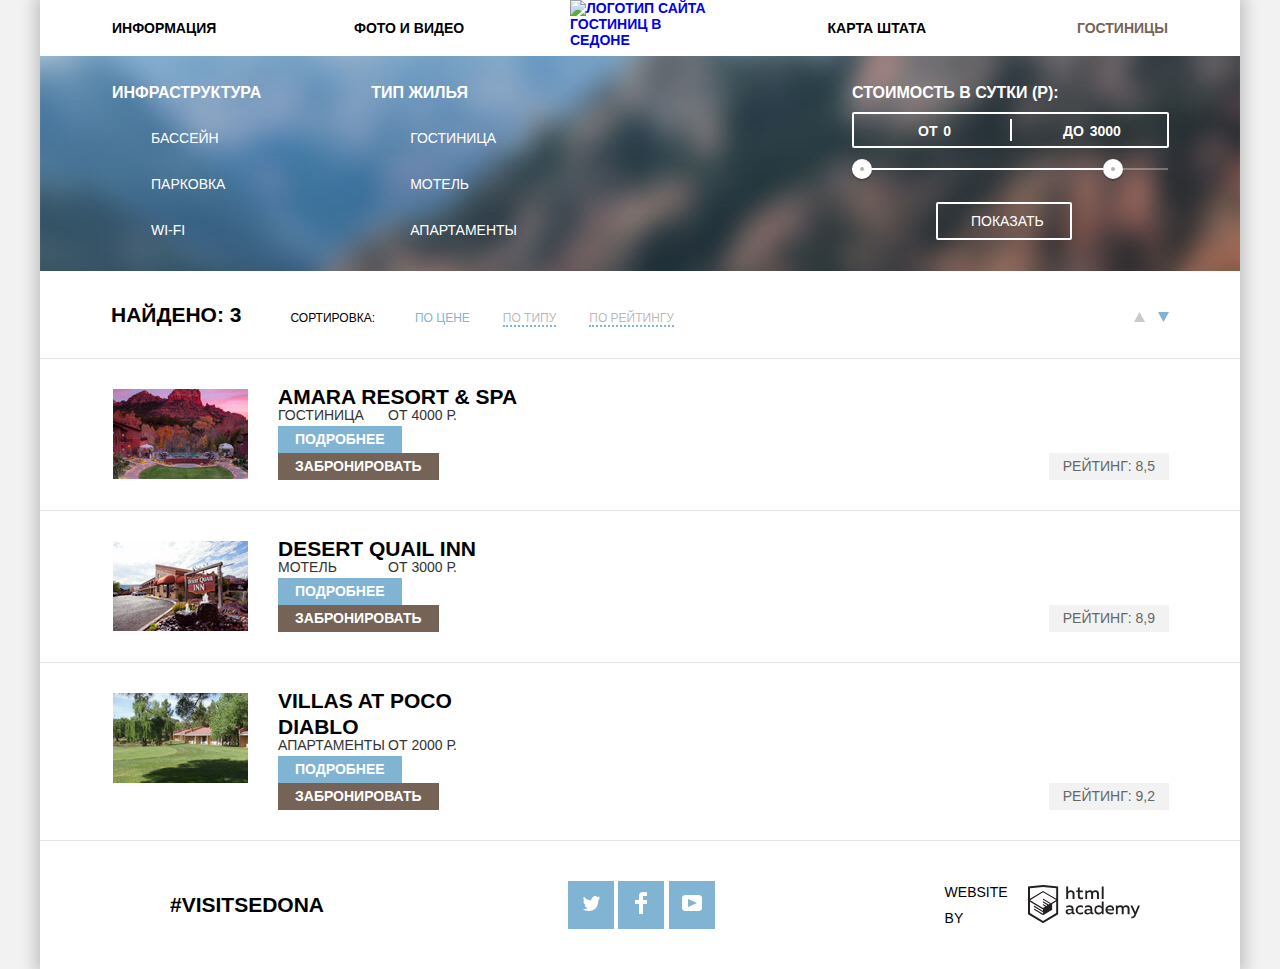
==== commit 8f056d66: "Сделала поправки по результатам проверки" ====
--- a/hotels.html
+++ b/hotels.html
@@ -119,7 +119,7 @@
                             <div class="range-toggle range-toggle-min"></div>
                             <div class="range-toggle range-toggle-max"></div>
                         </div>
-                        <button class="btn-transparent" type="submit">Показать</button>
+                        <button class="btn-transparent" type="submit" name="show" aria-label="show-hotels">Показать</button>
                     </div>
                 </form>
             </section>
--- a/css/style-min.css
+++ b/css/style-min.css
@@ -1 +1 @@
-@font-face{font-family:"PT Sans";font-style:normal;font-weight:400;src:local("PT Sans"),local("PTSans-Regular"),url("../fonts/pt-sans-v11-cyrillic_latin-regular.woff2") format("woff2"),url("../fonts/pt-sans-v11-cyrillic_latin-regular.woff") format("woff")}@font-face{font-family:"PT Sans";font-style:normal;font-weight:700;src:local("PT Sans Bold"),local("PTSans-Bold"),url("../fonts/pt-sans-v11-cyrillic_latin-700.woff2") format("woff2"),url("../fonts/pt-sans-v11-cyrillic_latin-700.woff") format("woff")}*,*::after,*::before{-webkit-box-sizing:inherit;box-sizing:inherit}html{-webkit-box-sizing:border-box;box-sizing:border-box}body{font-family:"PT Sans","Arial",sans-serif;font-size:14px;font-weight:700;color:#000;text-transform:uppercase;background-color:#f2f2f2}img{max-width:100%;height:auto}a{text-decoration:none}.container{background-color:#fff;width:1200px;margin:0 auto;padding:0;-webkit-box-shadow:0 0 15px 5px rgba(0,0,0,0.2);box-shadow:0 0 15px 5px rgba(0,0,0,0.2)}.main-page{margin-bottom:-123px}.visually-hidden:not(:focus):not(:active),input[type="checkbox"].visually-hidden,input[type="radio"].visually-hidden{position:absolute;width:1px;height:1px;margin:-1px;border:0;padding:0;white-space:nowrap;-webkit-clip-path:inset(100%);clip-path:inset(100%);clip:rect(0 0 0 0);overflow:hidden}.main-header{position:relative}.main-header-logo{width:140px;height:72px;display:block;position:absolute;left:0;right:0;margin:auto}.main-navigation{line-height:26px;padding:15px 72px;vertical-align:middle}.site-navigation{display:-webkit-box;display:-ms-flexbox;display:flex;width:1056px;-webkit-box-orient:horizontal;-webkit-box-direction:normal;-ms-flex-direction:row;flex-direction:row;-ms-flex-wrap:wrap;flex-wrap:wrap;margin:0;padding:0;list-style:none}.site-navigation-item{width:242px}.site-navigation-item:nth-of-type(4n+1),.site-navigation-item:nth-of-type(4n+2){text-align:left}.site-navigation-item:nth-of-type(4n+3),.site-navigation-item:nth-of-type(4n+4){text-align:right}.site-navigation-item:nth-of-type(4n+2){margin-right:auto}.site-navigation-current{color:#766357}.site-navigation a:link{color:#000}.site-navigation a:visited{color:#000}.site-navigation a:hover,.site-navigation a:focus{color:#81b3d2}.site-navigation a:active{color:rgba(0,0,0,0.3)}.main-background{width:1200px;height:508px;background-color:#c8cfd4;background-image:url("../img/polygon.svg"),url("../img/main-background.jpg");background-size:1201px 59px,1200px 800px;background-repeat:no-repeat;background-position:center 450px,center -80px;margin-top:0;display:block}.main-background img{padding-top:77px;margin:0 auto;display:block}.benefits{text-align:center;background-color:white;vertical-align:middle;padding-top:61px;position:relative;z-index:2}.benefits h2{font-size:21px;line-height:26px;margin:0 auto;margin-bottom:27px;margin-top:0;text-align:center;width:600px}.benefits p{color:#333;line-height:21px;font-weight:normal;margin:0;padding:0}.benefits>p{margin-bottom:50px;line-height:26px}.benefits-list{list-style:none;padding:0;margin:0;display:-webkit-box;display:-ms-flexbox;display:flex;-ms-flex-wrap:wrap;flex-wrap:wrap}.benefits-item h3{font-size:21px;line-height:21px;margin:0}.benefits-item span{line-height:21px;font-weight:normal;display:block;padding-top:24px;padding-bottom:21px}.benefits-wrap{display:-webkit-box;display:-ms-flexbox;display:flex}.benefits-wrap img{-o-object-fit:cover;object-fit:cover;height:100%;width:100%;display:block}.benefits-item:nth-of-type(3),.benefits-item:nth-of-type(4),.benefits-item:nth-of-type(5){background-color:#eee;width:calc(100%/3);padding-top:48px;padding-bottom:60px}.benefits-item:nth-of-type(3) p,.benefits-item:nth-of-type(4) p,.benefits-item:nth-of-type(5) p{margin:0 auto;width:258px}.benefits-item:nth-of-type(3) h3,.benefits-item:nth-of-type(4) h3,.benefits-item:nth-of-type(5) h3{margin:0 auto;width:158px}.condition-item p{padding:0;margin:0 auto;width:300px}.conditions-list{list-style:none;display:-webkit-box;display:-ms-flexbox;display:flex;padding-top:61px;padding-bottom:81px;padding-left:0;-ms-flex-wrap:wrap;flex-wrap:wrap}.condition-item{width:calc(100%/3)}.condition-item h3{margin-top:25px;margin-bottom:24px}.condition-image{display:inline-block;width:76px;height:76px;vertical-align:middle}.white{color:#fff;background-color:#81b3d2;width:400px;padding-top:47px}.white p,.white h3{color:#fff;background-color:#81b3d2;margin:0 auto;padding:0;width:303px}.white h3{width:150px;margin:0 auto}.search-title{font-size:30px;line-height:36px;font-weight:700;text-align:center;margin:0;position:relative;z-index:2;background-color:#fff;padding-top:49px}.search-sub-title{font-weight:400;color:#333;text-align:center;margin:0;padding-top:25px;line-height:24px;font-size:14px;padding-bottom:45px;position:relative;z-index:2;background-color:#fff}.search-form{display:-webkit-box;display:-ms-flexbox;display:flex;-webkit-box-orient:vertical;-webkit-box-direction:normal;-ms-flex-direction:column;flex-direction:column;width:568px;-webkit-box-align:center;-ms-flex-align:center;align-items:center;-webkit-box-pack:justify;-ms-flex-pack:justify;justify-content:space-between;-ms-flex-wrap:wrap;flex-wrap:wrap;-webkit-box-sizing:border-box;box-sizing:border-box;z-index:1;padding-top:54px;margin:0 auto;-webkit-box-shadow:0 7px 15px 5px rgba(0,0,0,0.15);box-shadow:0 7px 15px 5px rgba(0,0,0,0.15);background-color:#fff;top:-593px;left:316px;position:absolute}.search-form fieldset{border:0;margin:0;padding:0}.search-button{width:568px;font-size:21px;line-height:26px;text-transform:uppercase;font-weight:700;color:#fff;background-color:#766357;display:block;padding-top:30px;padding-bottom:30px;text-align:center;margin:0 auto;outline:0;border:0;position:relative;z-index:2;cursor:pointer}.search-button:hover,.search-button:focus{background-color:#604e43}.search-button:active{color:rgba(255,255,255,0.3);background-color:#503e33}.search-item{width:460px;margin:0 auto;margin-bottom:27px;display:-webkit-box;display:-ms-flexbox;display:flex;-webkit-box-pack:justify;-ms-flex-pack:justify;justify-content:space-between}.search-item:nth-of-type(1),.search-item:nth-of-type(2){position:relative}.calendar{position:absolute;fill-opacity:.5;left:423px;top:9px;border:0;background-color:#f2f2f2;cursor:pointer;outline:0}.calendar:hover path,.calendar:focus path{fill:#000;fill-opacity:1}.calendar:active path{fill:#81b3d2;fill-opacity:1}.search-item input{font:inherit;line-height:26px;color:#000;background-color:#f2f2f2;border:2px solid #f2f2f2;padding:5px 8px;width:345px;text-transform:uppercase}.search-item ::-webkit-input-placeholder{color:#000}.search-item ::-moz-placeholder{color:#000}.search-item :-ms-input-placeholder{color:#000}.search-item ::-ms-input-placeholder{color:#000}.search-item ::placeholder{color:#000}.search-item input:hover{background-color:#ebebeb;border-color:#ebebeb}.search-item input:focus{background-color:#fff;border-color:#e5e5e5;outline:0}.search-item label{line-height:120%;display:block;padding-top:12px}.search-item input:hover{background-color:#ebebeb}.search-item input:focus{background-color:#fff;border:2px solid #e5e5e5}.search-item:nth-of-type(3){margin-bottom:54px}.search-wrap{display:-webkit-box;display:-ms-flexbox;display:flex;-webkit-box-pack:justify;-ms-flex-pack:justify;justify-content:space-between;-webkit-box-orient:horizontal;-webkit-box-direction:normal;-ms-flex-direction:row;flex-direction:row}.search-wrap .amount-input{width:115px;position:relative}.search-wrap .adults-amount,.search-wrap .children-amount{display:-webkit-box;display:-ms-flexbox;display:flex;-webkit-box-orient:horizontal;-webkit-box-direction:normal;-ms-flex-direction:row;flex-direction:row;-webkit-box-pack:justify;-ms-flex-pack:justify;justify-content:space-between;width:230px}.children-amount label{padding-left:51px}.search-hotels{font-size:21px;font-weight:700;line-height:26px;text-align:center;color:#fff;text-transform:uppercase;background-color:#81b3d2;border:0;padding:16px 0;display:block;width:459px;margin-bottom:55px;cursor:pointer}.search-hotels:hover,.search-hotels:focus{background-color:#669ec0}.search-hotels:active{color:rgba(255,255,255,0.3);background-color:#5496bd}.sedona-map{width:1200px;height:593px;background-color:#b8ca96;background-image:url("../img/map.png");background-size:1200px 593px;background-repeat:no-repeat;background-position:center bottom;display:block;position:relative;z-index:0}.form-wrap{position:relative;display:block}.filter{background-color:#3f6a8c;background-image:url("../img/filter-background.jpg");background-size:1200px 562px;background-repeat:no-repeat;background-position:0 -60px;display:-webkit-box;display:-ms-flexbox;display:flex;padding-right:58px;padding-left:72px;padding-top:26px;padding-bottom:5px}.filter-fieldset{border:0;padding:0;margin:0;margin-right:110px;width:145px}.filter-list{padding:0;margin:0;list-style:none;line-height:21px;color:#fff;font-weight:400}.filter-list li{margin-bottom:25px;padding-left:39px}.sorting-hotels-type{padding:0;margin:0;display:-webkit-box;display:-ms-flexbox;display:flex}.price-filter{margin-left:auto;width:318px}.filter legend,.price-filter label{font-size:16px;line-height:21px;color:#fff;margin-bottom:25px}.price-filter div{list-style:none;line-height:21px;color:#fff;font-weight:400}.filter-input:not(:checked)+label::before{content:"";position:absolute;width:23px;height:23px;background-image:url("../img/checkbox-off.svg");background-repeat:no-repeat;background-position:0 0;left:-40px;top:-2px}.filter-input:not(:checked):disabled+label::before{background-image:url("../img/checkbox-off-disabled.svg")}.filter-input:checked+label::before{content:"";position:absolute;width:27px;height:23px;background-image:url("../img/checkbox-on.svg");background-repeat:no-repeat;background-position:0 0;left:-40px;top:-2px}.filter-input:focus+label::before{outline:lightblue solid 3px}.filter-input:checked:disabled+label::before{background-image:url("../img/checkbox-on-disabled.svg")}.filter label{position:relative;display:block;cursor:pointer;-webkit-user-select:none;-moz-user-select:none;-ms-user-select:none;user-select:none}.filter-range{width:330px;margin-left:auto;color:#fff;text-transform:uppercase}.filter-range-title{margin-bottom:9px;font-weight:600;font-size:16px;line-height:21px}.price-controls{position:relative;height:36px;margin-bottom:20px;font-size:0;border:2px solid #fff;border-radius:2px;width:317px}.price-controls::after{content:"";position:absolute;top:50%;left:50%;width:2px;height:22px;background:#fff;-webkit-transform:translate(-50%,-50%);-ms-transform:translate(-50%,-50%);transform:translate(-50%,-50%)}.price-controls label{display:inline-block;font-size:14px;line-height:32px;vertical-align:top;cursor:pointer}.price-controls .min-price,.price-controls .max-price{width:145px;padding-left:64px}.price-controls input{width:50px;margin:0;color:inherit;font:inherit;background:0;border:0}.range-controls{position:relative;margin-bottom:32px}.range-controls .scale{height:2px;background:rgba(255,255,255,0.3);width:316px}.range-controls .bar{width:85%;height:2px;background:#fff}.range-toggle{position:absolute;top:-9px;width:4px;height:4px;background:#ababab;border:10px solid #fff;border-radius:50%;-webkit-box-shadow:0 2px 1px 0 rgba(0,1,1,0.2);box-shadow:0 2px 1px 0 rgba(0,1,1,0.2);cursor:pointer}.range-toggle:hover{border-width:12px;top:-11px}.range-toggle:hover::after{top:-1px}.range-toggle:after{content:" ";background-color:#b1b1b1;width:4px;height:4px;border-radius:50%;position:absolute;right:-2px;top:-2px}.range-toggle-min{left:0}.range-toggle-max{left:76%}.btn-transparent{display:block;margin-left:84px;padding:7px 33px;font-size:14px;line-height:20px;color:#fff;text-transform:uppercase;background:transparent;border:2px solid #fff;border-radius:2px;cursor:pointer;width:136px}.btn-transparent:hover{color:#000;background:#fff}.button-show{font-size:14px;line-height:21px;color:#fff;text-transform:uppercase;background-color:transparent;border:2px solid #fff}.button-show:hover,.button-show:focus{color:#000;background-color:#fff}.sorting-hotels{padding:31px 71px}.sorting{font-size:12px;line-height:18px;font-weight:400;display:-webkit-box;display:-ms-flexbox;display:flex;-webkit-box-align:baseline;-ms-flex-align:baseline;align-items:baseline}.sorting-hotels-list{list-style:none;margin:0;padding:0;display:-webkit-box;display:-ms-flexbox;display:flex}.sorting-hotels-list li{margin-right:33px}.sorting-hotels-title{margin:0;margin-right:40px}.sorting span{font-size:21px;line-height:26px;margin-right:49px}.sorting-input+label{color:rgba(0,0,0,0.3);border-bottom:2px dotted #81b3d2;cursor:pointer}.sorting-input:checked+label{color:#81b3d2;border-bottom:0}.sorting-input+label:hover,.sorting-input+label:focus{color:#81b3d2;border-bottom:2px dotted #81b3d2}.sorting-input+label:active{color:#000;border-bottom:0}.sorting-direction{padding:0;margin:0;list-style:none;display:-webkit-box;display:-ms-flexbox;display:flex;margin-left:auto;-webkit-box-pack:justify;-ms-flex-pack:justify;justify-content:space-between;width:35px}.sorting-direction label{display:block;cursor:pointer;-webkit-user-select:none;-moz-user-select:none;-ms-user-select:none;user-select:none}.sorting-direction-item path{fill:#cacaca}.sorting-direction-item:hover path,.sorting-direction-item:focus path{fill:#000}.sorting-direction-item:active path{fill:#81b3d2}.sorting-direction-input:checked+label path{fill:#81b3d2}.hotels-list{list-style:none;display:-webkit-box;display:-ms-flexbox;display:flex;-webkit-box-orient:vertical;-webkit-box-direction:normal;-ms-flex-direction:column;flex-direction:column;padding:0;margin:0}.hotels-item{padding-top:30px;padding-bottom:30px;display:-webkit-box;display:-ms-flexbox;display:flex;border-top:1px solid #e5e5e5;border-bottom:1px solid #e5e5e5;margin-bottom:-1px}.hotels-image{margin-top:0;margin-bottom:0;margin-left:73px;font-size:0}.hotels-item h3{color:#000;margin:0;padding:0;font-size:21px;line-height:26px;margin-top:-5px}.hotels-item h3:hover,.hotels-item h3:focus{color:#81b3d2}.hotels-item h3:active{color:rgba(0,0,0,0.3)}.hotels-type-price{display:-webkit-box;display:-ms-flexbox;display:flex;width:179px;-webkit-box-pack:justify;-ms-flex-pack:justify;justify-content:space-between;margin-top:-5px}.hotels-type,.price,.rating{font-size:14px;line-height:21px;color:#333;font-weight:400}.hotels-information{margin-left:30px;width:260px;padding-top:0;margin-top:0;display:-webkit-box;display:-ms-flexbox;display:flex;-webkit-box-orient:vertical;-webkit-box-direction:normal;-ms-flex-direction:column;flex-direction:column;-webkit-box-pack:justify;-ms-flex-pack:justify;justify-content:space-between;width:260px}.hotels-button{display:inline-block;padding:3px 17px;vertical-align:bottom}.stars-rating{margin-left:auto;display:-webkit-box;display:-ms-flexbox;display:flex;-webkit-box-orient:vertical;-webkit-box-direction:normal;-ms-flex-direction:column;flex-direction:column;-webkit-box-pack:justify;-ms-flex-pack:justify;justify-content:space-between;-webkit-box-align:end;-ms-flex-align:end;align-items:flex-end;margin-right:71px}.stars{background-color:#fff;background-repeat:no-repeat;height:17px}.stars-four{background-image:url(../img/four-stars.png);width:90px}.stars-three{background-image:url(../img/three-stars.png);width:65px}.stars-two{background-image:url(../img/two-stars.png);width:41px}.rating{color:#666;background-color:#f2f2f2;padding:3px 14px}.more-details{line-height:21px;color:#fff;background-color:#81b3d2}.more-details:hover,.more-details:focus{background-color:#669ec0}.more-details:active{color:rgba(255,255,255,0.3);background-color:#5496bd}.book{line-height:21px;color:#fff;background-color:#766357}.book:hover,.book:focus{background-color:#604e43}.book:active{color:rgba(255,255,255,0.3);background-color:#503e33}.main-footer{color:#000;background-color:#fff;display:-webkit-box;display:-ms-flexbox;display:flex;-webkit-box-align:center;-ms-flex-align:center;align-items:center;padding:38px;padding-left:130px;padding-right:100px}.footer-transparent{background-color:rgba(255,255,255,0.9);position:relative;z-index:5}.hashteg{text-align:center;font-size:21px;line-height:26px;width:144px;margin-right:254px}.socials{display:-webkit-box;display:-ms-flexbox;display:flex;width:150px;-webkit-box-pack:justify;-ms-flex-pack:justify;justify-content:space-between;margin:0;list-style:none;padding:0;-ms-flex-wrap:wrap;flex-wrap:wrap;margin-right:230px}.social-button{width:46px;height:48px;display:-webkit-box;display:-ms-flexbox;display:flex;background-color:#81b3d2;-webkit-box-align:center;-ms-flex-align:center;align-items:center;-webkit-box-pack:center;-ms-flex-pack:center;justify-content:center;cursor:pointer}.social-button:hover,.social-button:focus{background-color:#669ec0}.social-button:active path{fill:rgba(255,255,255,0.3)}.social-button:active{background-color:#5496bd}.footer-copyright{width:200px;display:-webkit-box;display:-ms-flexbox;display:flex;-webkit-box-align:center;-ms-flex-align:center;align-items:center;-webkit-box-pack:justify;-ms-flex-pack:justify;justify-content:space-between}.footer-copyright:hover path,.footer-copyright:focus path{fill:#81b3d2}.footer-copyright:active path{fill:#bdbbbc}.logo-html{display:block;width:115px;height:41px}.footer-copyright span{line-height:26px;font-weight:400;vertical-align:middle}.input-range-elem{display:-webkit-box;display:-ms-flexbox;display:flex;width:118px}.input-range-elem-minus,.input-range-elem-plus{width:32px;font-weight:bold;cursor:pointer;background-color:#f2f2f2;position:relative;outline:0;border:0}.input-range-elem-minus::before{content:"";position:absolute;z-index:3;top:20px;left:14px;width:12px;height:3px;background-color:#a9a9a9}.input-range-elem-plus::before,.input-range-elem-plus::after{content:"";position:absolute;z-index:3;top:20px;left:6px;width:12px;height:3px;background-color:#a9a9a9}.input-range-elem-plus::after{-webkit-transform:rotate(90deg);-ms-transform:rotate(90deg);transform:rotate(90deg)}.input-range-elem-minus:hover::before,.input-range-elem-minus:focus::before,.input-range-elem-plus:hover::before,.input-range-elem-plus:focus::before,.input-range-elem-plus:hover::after,.input-range-elem-plus:focus::after{background-color:#000}.input-range-elem-minus:active::before,.input-range-elem-plus:active::before,.input-range-elem-plus:active::after{background-color:#81b3d2}.input-range-elem .amount-input{width:52px;text-align:center}.modal-close{opacity:0;z-index:-1}.modal-show{opacity:1;z-index:1;-webkit-animation-name:bounce;animation-name:bounce;-webkit-animation-duration:.6s;animation-duration:.6s;-webkit-animation-fill-mode:forwards;animation-fill-mode:forwards;-webkit-animation-timing-function:linear;animation-timing-function:linear}.modal-error{-webkit-animation-name:shake;animation-name:shake;-webkit-animation-duration:.6s;animation-duration:.6s;-webkit-animation-fill-mode:forwards;animation-fill-mode:forwards;-webkit-animation-timing-function:linear;animation-timing-function:linear}@-webkit-keyframes bounce{0%{-webkit-transform:translateY(-400px);transform:translateY(-400px)}100%{-webkit-transform:translate(0,0);transform:translate(0,0)}}@keyframes bounce{0%{-webkit-transform:translateY(-400px);transform:translateY(-400px)}100%{-webkit-transform:translate(0,0);transform:translate(0,0)}}@-webkit-keyframes shake{0%,100%{-webkit-transform:translate(0,0);transform:translate(0,0)}10%,30%,50%,70%,90%{-webkit-transform:translateX(-10px);transform:translateX(-10px)}20%,40%,60%,80%{-webkit-transform:translateX(10px);transform:translateX(10px)}}@keyframes shake{0%,100%{-webkit-transform:translate(0,0);transform:translate(0,0)}10%,30%,50%,70%,90%{-webkit-transform:translateX(-10px);transform:translateX(-10px)}20%,40%,60%,80%{-webkit-transform:translateX(10px);transform:translateX(10px)}}+@font-face{font-family:"PT Sans";font-style:normal;font-weight:400;src:local("PT Sans"),local("PTSans-Regular"),url("../fonts/pt-sans-v11-cyrillic_latin-regular.woff2") format("woff2"),url("../fonts/pt-sans-v11-cyrillic_latin-regular.woff") format("woff")}@font-face{font-family:"PT Sans";font-style:normal;font-weight:700;src:local("PT Sans Bold"),local("PTSans-Bold"),url("../fonts/pt-sans-v11-cyrillic_latin-700.woff2") format("woff2"),url("../fonts/pt-sans-v11-cyrillic_latin-700.woff") format("woff")}*,*::after,*::before{-webkit-box-sizing:inherit;box-sizing:inherit}html{-webkit-box-sizing:border-box;box-sizing:border-box}body{font-family:"PT Sans","Arial",sans-serif;font-size:14px;font-weight:700;color:#000;text-transform:uppercase;background-color:#f2f2f2}img{max-width:100%;height:auto}a{text-decoration:none}.container{background-color:#fff;width:1200px;margin:0 auto;padding:0;-webkit-box-shadow:0 0 15px 5px rgba(0,0,0,0.2);box-shadow:0 0 15px 5px rgba(0,0,0,0.2)}.main-page{margin-bottom:-123px}.visually-hidden:not(:focus):not(:active),input[type="checkbox"].visually-hidden,input[type="radio"].visually-hidden{position:absolute;width:1px;height:1px;margin:-1px;border:0;padding:0;white-space:nowrap;-webkit-clip-path:inset(100%);clip-path:inset(100%);clip:rect(0 0 0 0);overflow:hidden}.main-header{position:relative}.main-header-logo{width:140px;height:72px;display:block;position:absolute;left:0;right:0;margin:auto}.main-navigation{line-height:26px;padding:15px 72px;vertical-align:middle}.site-navigation{display:-webkit-box;display:-ms-flexbox;display:flex;width:1056px;-webkit-box-orient:horizontal;-webkit-box-direction:normal;-ms-flex-direction:row;flex-direction:row;-ms-flex-wrap:wrap;flex-wrap:wrap;margin:0;padding:0;list-style:none}.site-navigation-item{width:242px}.site-navigation-item:nth-of-type(4n+1),.site-navigation-item:nth-of-type(4n+2){text-align:left}.site-navigation-item:nth-of-type(4n+3),.site-navigation-item:nth-of-type(4n+4){text-align:right}.site-navigation-item:nth-of-type(4n+2){margin-right:auto}.site-navigation-current{color:#766357}.site-navigation a:link{color:#000}.site-navigation a:visited{color:#000}.site-navigation a:hover,.site-navigation a:focus{color:#81b3d2}.site-navigation a:active{color:rgba(0,0,0,0.3)}.main-background{width:1200px;height:508px;background-color:#c8cfd4;background-image:url("../img/polygon.svg"),url("../img/main-background.jpg");background-size:1201px 59px,1200px 800px;background-repeat:no-repeat;background-position:center 450px,center -80px;margin-top:0;display:block}.main-background img{padding-top:77px;margin:0 auto;display:block}.benefits{text-align:center;background-color:white;vertical-align:middle;padding-top:61px;position:relative;z-index:2}.benefits h2{font-size:21px;line-height:26px;margin:0 auto;margin-bottom:27px;margin-top:0;text-align:center;width:600px}.benefits p{color:#333;line-height:21px;font-weight:normal;margin:0;padding:0}.benefits>p{margin-bottom:50px;line-height:26px}.benefits-list{list-style:none;padding:0;margin:0;display:-webkit-box;display:-ms-flexbox;display:flex;-ms-flex-wrap:wrap;flex-wrap:wrap}.benefits-item h3{font-size:21px;line-height:21px;margin:0}.benefits-item span{line-height:21px;font-weight:normal;display:block;padding-top:24px;padding-bottom:21px}.benefits-wrap{display:-webkit-box;display:-ms-flexbox;display:flex}.benefits-wrap img{-o-object-fit:cover;object-fit:cover;height:100%;width:100%;display:block}.benefits-item:nth-of-type(3),.benefits-item:nth-of-type(4),.benefits-item:nth-of-type(5){background-color:#eee;width:calc(100%/3);padding-top:48px;padding-bottom:60px}.benefits-item:nth-of-type(3) p,.benefits-item:nth-of-type(4) p,.benefits-item:nth-of-type(5) p{margin:0 auto;width:258px}.benefits-item:nth-of-type(3) h3,.benefits-item:nth-of-type(4) h3,.benefits-item:nth-of-type(5) h3{margin:0 auto;width:158px}.condition-item p{padding:0;margin:0 auto;width:300px}.conditions-list{list-style:none;display:-webkit-box;display:-ms-flexbox;display:flex;padding-top:61px;padding-bottom:81px;padding-left:0;-ms-flex-wrap:wrap;flex-wrap:wrap}.condition-item{width:calc(100%/3)}.condition-item h3{margin-top:25px;margin-bottom:24px}.condition-image{display:inline-block;width:76px;height:76px;vertical-align:middle}.white{color:#fff;background-color:#81b3d2;width:400px;padding-top:47px;padding-bottom:47px}.white p,.white h3{color:#fff;background-color:#81b3d2;margin:0 auto;padding:0;width:303px}.white h3{width:150px;margin:0 auto}.search-title{font-size:30px;line-height:36px;font-weight:700;text-align:center;margin:0;position:relative;z-index:2;background-color:#fff;padding-top:49px}.search-sub-title{font-weight:400;color:#333;text-align:center;margin:0;padding-top:25px;line-height:24px;font-size:14px;padding-bottom:45px;position:relative;z-index:2;background-color:#fff}.search-form{display:-webkit-box;display:-ms-flexbox;display:flex;-webkit-box-orient:vertical;-webkit-box-direction:normal;-ms-flex-direction:column;flex-direction:column;width:568px;-webkit-box-align:center;-ms-flex-align:center;align-items:center;-webkit-box-pack:justify;-ms-flex-pack:justify;justify-content:space-between;-ms-flex-wrap:wrap;flex-wrap:wrap;-webkit-box-sizing:border-box;box-sizing:border-box;z-index:1;padding-top:54px;margin:0 auto;-webkit-box-shadow:0 7px 15px 5px rgba(0,0,0,0.15);box-shadow:0 7px 15px 5px rgba(0,0,0,0.15);background-color:#fff;top:-593px;left:316px;position:absolute}.search-form fieldset{border:0;margin:0;padding:0}.search-button{width:568px;font-size:21px;line-height:26px;text-transform:uppercase;font-weight:700;color:#fff;background-color:#766357;display:block;padding-top:30px;padding-bottom:30px;text-align:center;margin:0 auto;outline:0;border:0;position:relative;z-index:2;cursor:pointer}.search-button:hover,.search-button:focus{background-color:#604e43}.search-button:active{color:rgba(255,255,255,0.3);background-color:#503e33}.search-item{width:460px;margin:0 auto;margin-bottom:27px;display:-webkit-box;display:-ms-flexbox;display:flex;-webkit-box-pack:justify;-ms-flex-pack:justify;justify-content:space-between}.search-item:nth-of-type(1),.search-item:nth-of-type(2){position:relative}.calendar{position:absolute;fill-opacity:.5;left:423px;top:9px;border:0;background-color:#f2f2f2;cursor:pointer;outline:0}.calendar:hover path,.calendar:focus path{fill:#000;fill-opacity:1}.calendar:active path{fill:#81b3d2;fill-opacity:1}.search-item input{font:inherit;line-height:26px;color:#000;background-color:#f2f2f2;border:2px solid #f2f2f2;padding:5px 8px;width:345px;text-transform:uppercase}.search-item ::-webkit-input-placeholder{color:#000}.search-item ::-moz-placeholder{color:#000}.search-item :-ms-input-placeholder{color:#000}.search-item ::-ms-input-placeholder{color:#000}.search-item ::placeholder{color:#000}.search-item input:hover{background-color:#ebebeb;border-color:#ebebeb}.search-item input:focus{background-color:#fff;border-color:#e5e5e5;outline:0}.search-item label{line-height:120%;display:block;padding-top:12px}.search-item input:hover{background-color:#ebebeb}.search-item input:focus{background-color:#fff;border:2px solid #e5e5e5}.search-item:nth-of-type(3){margin-bottom:54px}.search-wrap{display:-webkit-box;display:-ms-flexbox;display:flex;-webkit-box-pack:justify;-ms-flex-pack:justify;justify-content:space-between;-webkit-box-orient:horizontal;-webkit-box-direction:normal;-ms-flex-direction:row;flex-direction:row}.search-wrap .amount-input{width:115px;position:relative}.search-wrap .adults-amount,.search-wrap .children-amount{display:-webkit-box;display:-ms-flexbox;display:flex;-webkit-box-orient:horizontal;-webkit-box-direction:normal;-ms-flex-direction:row;flex-direction:row;-webkit-box-pack:justify;-ms-flex-pack:justify;justify-content:space-between;width:230px}.children-amount label{padding-left:51px}.search-hotels{font-size:21px;font-weight:700;line-height:26px;text-align:center;color:#fff;text-transform:uppercase;background-color:#81b3d2;border:0;padding:16px 0;display:block;width:459px;margin-bottom:55px;cursor:pointer}.search-hotels:hover,.search-hotels:focus{background-color:#669ec0}.search-hotels:active{color:rgba(255,255,255,0.3);background-color:#5496bd}.sedona-map{width:1200px;height:593px;background-color:#b8ca96;background-image:url("../img/map.png");background-size:1200px 593px;background-repeat:no-repeat;background-position:center bottom;display:block;position:relative;z-index:0}.form-wrap{position:relative;display:block}.filter{background-color:#3f6a8c;background-image:url("../img/filter-background.jpg");background-size:1200px 562px;background-repeat:no-repeat;background-position:0 -60px;display:-webkit-box;display:-ms-flexbox;display:flex;padding-right:58px;padding-left:72px;padding-top:26px;padding-bottom:5px}.filter-fieldset{border:0;padding:0;margin:0;margin-right:110px;width:145px}.filter-list{padding:0;margin:0;list-style:none;line-height:21px;color:#fff;font-weight:400}.filter-list li{margin-bottom:25px;padding-left:39px}.sorting-hotels-type{padding:0;margin:0;display:-webkit-box;display:-ms-flexbox;display:flex}.price-filter{margin-left:auto;width:318px}.filter legend,.price-filter label{font-size:16px;line-height:21px;color:#fff;margin-bottom:25px}.price-filter div{list-style:none;line-height:21px;color:#fff;font-weight:400}.filter-input:not(:checked)+label::before{content:"";position:absolute;width:23px;height:23px;background-image:url("../img/checkbox-off.svg");background-repeat:no-repeat;background-position:0 0;left:-40px;top:-2px}.filter-input:not(:checked):disabled+label::before{background-image:url("../img/checkbox-off-disabled.svg")}.filter-input:checked+label::before{content:"";position:absolute;width:27px;height:23px;background-image:url("../img/checkbox-on.svg");background-repeat:no-repeat;background-position:0 0;left:-40px;top:-2px}.filter-input:focus+label::before{outline:lightblue solid 3px}.filter-input:checked:disabled+label::before{background-image:url("../img/checkbox-on-disabled.svg")}.filter label{position:relative;display:block;cursor:pointer;-webkit-user-select:none;-moz-user-select:none;-ms-user-select:none;user-select:none}.filter-range{width:330px;margin-left:auto;color:#fff;text-transform:uppercase}.filter-range-title{margin-bottom:9px;font-weight:600;font-size:16px;line-height:21px}.price-controls{position:relative;height:36px;margin-bottom:20px;font-size:0;border:2px solid #fff;border-radius:2px;width:317px}.price-controls::after{content:"";position:absolute;top:50%;left:50%;width:2px;height:22px;background:#fff;-webkit-transform:translate(-50%,-50%);-ms-transform:translate(-50%,-50%);transform:translate(-50%,-50%)}.price-controls label{display:inline-block;font-size:14px;line-height:32px;vertical-align:top;cursor:pointer}.price-controls .min-price,.price-controls .max-price{width:145px;padding-left:64px}.price-controls input{width:50px;margin:0;color:inherit;font:inherit;background:0;border:0}.range-controls{position:relative;margin-bottom:32px}.range-controls .scale{height:2px;background:rgba(255,255,255,0.3);width:316px}.range-controls .bar{width:85%;height:2px;background:#fff}.range-toggle{position:absolute;top:-9px;width:4px;height:4px;background:#ababab;border:10px solid #fff;border-radius:50%;-webkit-box-shadow:0 2px 1px 0 rgba(0,1,1,0.2);box-shadow:0 2px 1px 0 rgba(0,1,1,0.2);cursor:pointer}.range-toggle:hover{-webkit-transform:scale(1.1);-ms-transform:scale(1.1);transform:scale(1.1)}.range-toggle:after{content:" ";background-color:#b1b1b1;width:4px;height:4px;border-radius:50%;position:absolute;right:-2px;top:-2px}.range-toggle-min{left:0}.range-toggle-max{left:76%}.btn-transparent{display:block;margin-left:84px;padding:7px 33px;font-size:14px;line-height:20px;color:#fff;text-transform:uppercase;background:transparent;border:2px solid #fff;border-radius:2px;cursor:pointer;width:136px}.btn-transparent:hover{color:#000;background:#fff}.button-show{font-size:14px;line-height:21px;color:#fff;text-transform:uppercase;background-color:transparent;border:2px solid #fff}.button-show:hover,.button-show:focus{color:#000;background-color:#fff}.sorting-hotels{padding:31px 71px}.sorting{font-size:12px;line-height:18px;font-weight:400;display:-webkit-box;display:-ms-flexbox;display:flex;-webkit-box-align:baseline;-ms-flex-align:baseline;align-items:baseline}.sorting-hotels-list{list-style:none;margin:0;padding:0;display:-webkit-box;display:-ms-flexbox;display:flex}.sorting-hotels-list li{margin-right:33px}.sorting-hotels-title{margin:0;margin-right:40px;font-weight:400}.sorting span{font-size:21px;font-weight:700;line-height:26px;margin-right:49px}.sorting-input+label{color:rgba(0,0,0,0.3);border-bottom:2px dotted #81b3d2;cursor:pointer}.sorting-input:checked+label{color:#81b3d2;border-bottom:0}.sorting-input+label:hover,.sorting-input+label:focus{color:#81b3d2;border-bottom:2px dotted #81b3d2}.sorting-input+label:active{color:#000;border-bottom:0}.sorting-direction{padding:0;margin:0;list-style:none;display:-webkit-box;display:-ms-flexbox;display:flex;margin-left:auto;-webkit-box-pack:justify;-ms-flex-pack:justify;justify-content:space-between;width:35px}.sorting-direction label{display:block;cursor:pointer;-webkit-user-select:none;-moz-user-select:none;-ms-user-select:none;user-select:none}.sorting-direction-item path{fill:#cacaca}.sorting-direction-item:hover path,.sorting-direction-item:focus path{fill:#000}.sorting-direction-item:active path{fill:#81b3d2}.sorting-direction-input:checked+label path{fill:#81b3d2}.hotels-list{list-style:none;display:-webkit-box;display:-ms-flexbox;display:flex;-webkit-box-orient:vertical;-webkit-box-direction:normal;-ms-flex-direction:column;flex-direction:column;padding:0;margin:0}.hotels-item{padding-top:30px;padding-bottom:30px;display:-webkit-box;display:-ms-flexbox;display:flex;border-top:1px solid #e5e5e5;border-bottom:1px solid #e5e5e5;margin-top:-1px}.hotels-image{margin-top:0;margin-bottom:0;margin-left:73px;font-size:0}.hotels-item h3{color:#000;margin:0;padding:0;font-size:21px;line-height:26px;margin-top:-5px}.hotels-item h3:hover,.hotels-item h3:focus{color:#81b3d2}.hotels-item h3:active{color:rgba(0,0,0,0.3)}.hotels-type-price{display:-webkit-box;display:-ms-flexbox;display:flex;width:179px;-webkit-box-pack:justify;-ms-flex-pack:justify;justify-content:space-between;margin-top:-5px}.hotels-type,.price,.rating{font-size:14px;line-height:21px;color:#333;font-weight:400}.hotels-information{margin-left:30px;width:260px;padding-top:0;margin-top:0;display:-webkit-box;display:-ms-flexbox;display:flex;-webkit-box-orient:vertical;-webkit-box-direction:normal;-ms-flex-direction:column;flex-direction:column;-webkit-box-pack:justify;-ms-flex-pack:justify;justify-content:space-between;width:260px}.hotels-button{display:inline-block;padding:3px 17px;vertical-align:bottom}.stars-rating{margin-left:auto;display:-webkit-box;display:-ms-flexbox;display:flex;-webkit-box-orient:vertical;-webkit-box-direction:normal;-ms-flex-direction:column;flex-direction:column;-webkit-box-pack:justify;-ms-flex-pack:justify;justify-content:space-between;-webkit-box-align:end;-ms-flex-align:end;align-items:flex-end;margin-right:71px}.stars{background-color:#fff;background-image:url(../img/star.svg);background-repeat:space;height:17px}.stars-four{width:89px}.stars-three{width:65px}.stars-two{width:41px}.rating{color:#666;background-color:#f2f2f2;padding:3px 14px}.more-details{line-height:21px;color:#fff;background-color:#81b3d2}.more-details:hover,.more-details:focus{background-color:#669ec0}.more-details:active{color:rgba(255,255,255,0.3);background-color:#5496bd}.book{line-height:21px;color:#fff;background-color:#766357}.book:hover,.book:focus{background-color:#604e43}.book:active{color:rgba(255,255,255,0.3);background-color:#503e33}.main-footer{color:#000;background-color:#fff;display:-webkit-box;display:-ms-flexbox;display:flex;-webkit-box-align:center;-ms-flex-align:center;align-items:center;padding:38px;padding-left:130px;padding-right:100px}.footer-transparent{background-color:rgba(255,255,255,0.9);position:relative;z-index:5}.hashteg{text-align:center;font-size:21px;line-height:26px;width:144px;margin-right:254px}.socials{display:-webkit-box;display:-ms-flexbox;display:flex;width:150px;-webkit-box-pack:justify;-ms-flex-pack:justify;justify-content:space-between;margin:0;list-style:none;padding:0;-ms-flex-wrap:wrap;flex-wrap:wrap;margin-right:230px}.social-button{width:46px;height:48px;display:-webkit-box;display:-ms-flexbox;display:flex;background-color:#81b3d2;-webkit-box-align:center;-ms-flex-align:center;align-items:center;-webkit-box-pack:center;-ms-flex-pack:center;justify-content:center;cursor:pointer}.social-button:hover,.social-button:focus{background-color:#669ec0}.social-button:active path{fill:rgba(255,255,255,0.3)}.social-button:active{background-color:#5496bd}.footer-copyright{width:200px;display:-webkit-box;display:-ms-flexbox;display:flex;-webkit-box-align:center;-ms-flex-align:center;align-items:center;-webkit-box-pack:justify;-ms-flex-pack:justify;justify-content:space-between}.footer-copyright:hover path,.footer-copyright:focus path{fill:#81b3d2}.footer-copyright:active path{fill:#bdbbbc}.logo-html{display:block;width:115px;height:41px}.footer-copyright span{line-height:26px;font-weight:400;vertical-align:middle}.input-range-elem{display:-webkit-box;display:-ms-flexbox;display:flex;width:118px}.input-range-elem-minus,.input-range-elem-plus{width:32px;font-weight:bold;cursor:pointer;background-color:#f2f2f2;position:relative;outline:0;border:0}.input-range-elem-minus::before{content:"";position:absolute;z-index:3;top:20px;left:14px;width:12px;height:3px;background-color:#a9a9a9}.input-range-elem-plus::before,.input-range-elem-plus::after{content:"";position:absolute;z-index:3;top:20px;left:6px;width:12px;height:3px;background-color:#a9a9a9}.input-range-elem-plus::after{-webkit-transform:rotate(90deg);-ms-transform:rotate(90deg);transform:rotate(90deg)}.input-range-elem-minus:hover::before,.input-range-elem-minus:focus::before,.input-range-elem-plus:hover::before,.input-range-elem-plus:focus::before,.input-range-elem-plus:hover::after,.input-range-elem-plus:focus::after{background-color:#000}.input-range-elem-minus:active::before,.input-range-elem-plus:active::before,.input-range-elem-plus:active::after{background-color:#81b3d2}.input-range-elem .amount-input{width:52px;text-align:center}.modal-close{opacity:0;z-index:-1}.modal-show{opacity:1;z-index:1;-webkit-animation-name:bounce;animation-name:bounce;-webkit-animation-duration:.6s;animation-duration:.6s;-webkit-animation-fill-mode:forwards;animation-fill-mode:forwards;-webkit-animation-timing-function:linear;animation-timing-function:linear}.modal-error{-webkit-animation-name:shake;animation-name:shake;-webkit-animation-duration:.6s;animation-duration:.6s;-webkit-animation-fill-mode:forwards;animation-fill-mode:forwards;-webkit-animation-timing-function:linear;animation-timing-function:linear}@-webkit-keyframes bounce{0%{-webkit-transform:translateY(-400px);transform:translateY(-400px)}100%{-webkit-transform:translate(0,0);transform:translate(0,0)}}@keyframes bounce{0%{-webkit-transform:translateY(-400px);transform:translateY(-400px)}100%{-webkit-transform:translate(0,0);transform:translate(0,0)}}@-webkit-keyframes shake{0%,100%{-webkit-transform:translate(0,0);transform:translate(0,0)}10%,30%,50%,70%,90%{-webkit-transform:translateX(-10px);transform:translateX(-10px)}20%,40%,60%,80%{-webkit-transform:translateX(10px);transform:translateX(10px)}}@keyframes shake{0%,100%{-webkit-transform:translate(0,0);transform:translate(0,0)}10%,30%,50%,70%,90%{-webkit-transform:translateX(-10px);transform:translateX(-10px)}20%,40%,60%,80%{-webkit-transform:translateX(10px);transform:translateX(10px)}}